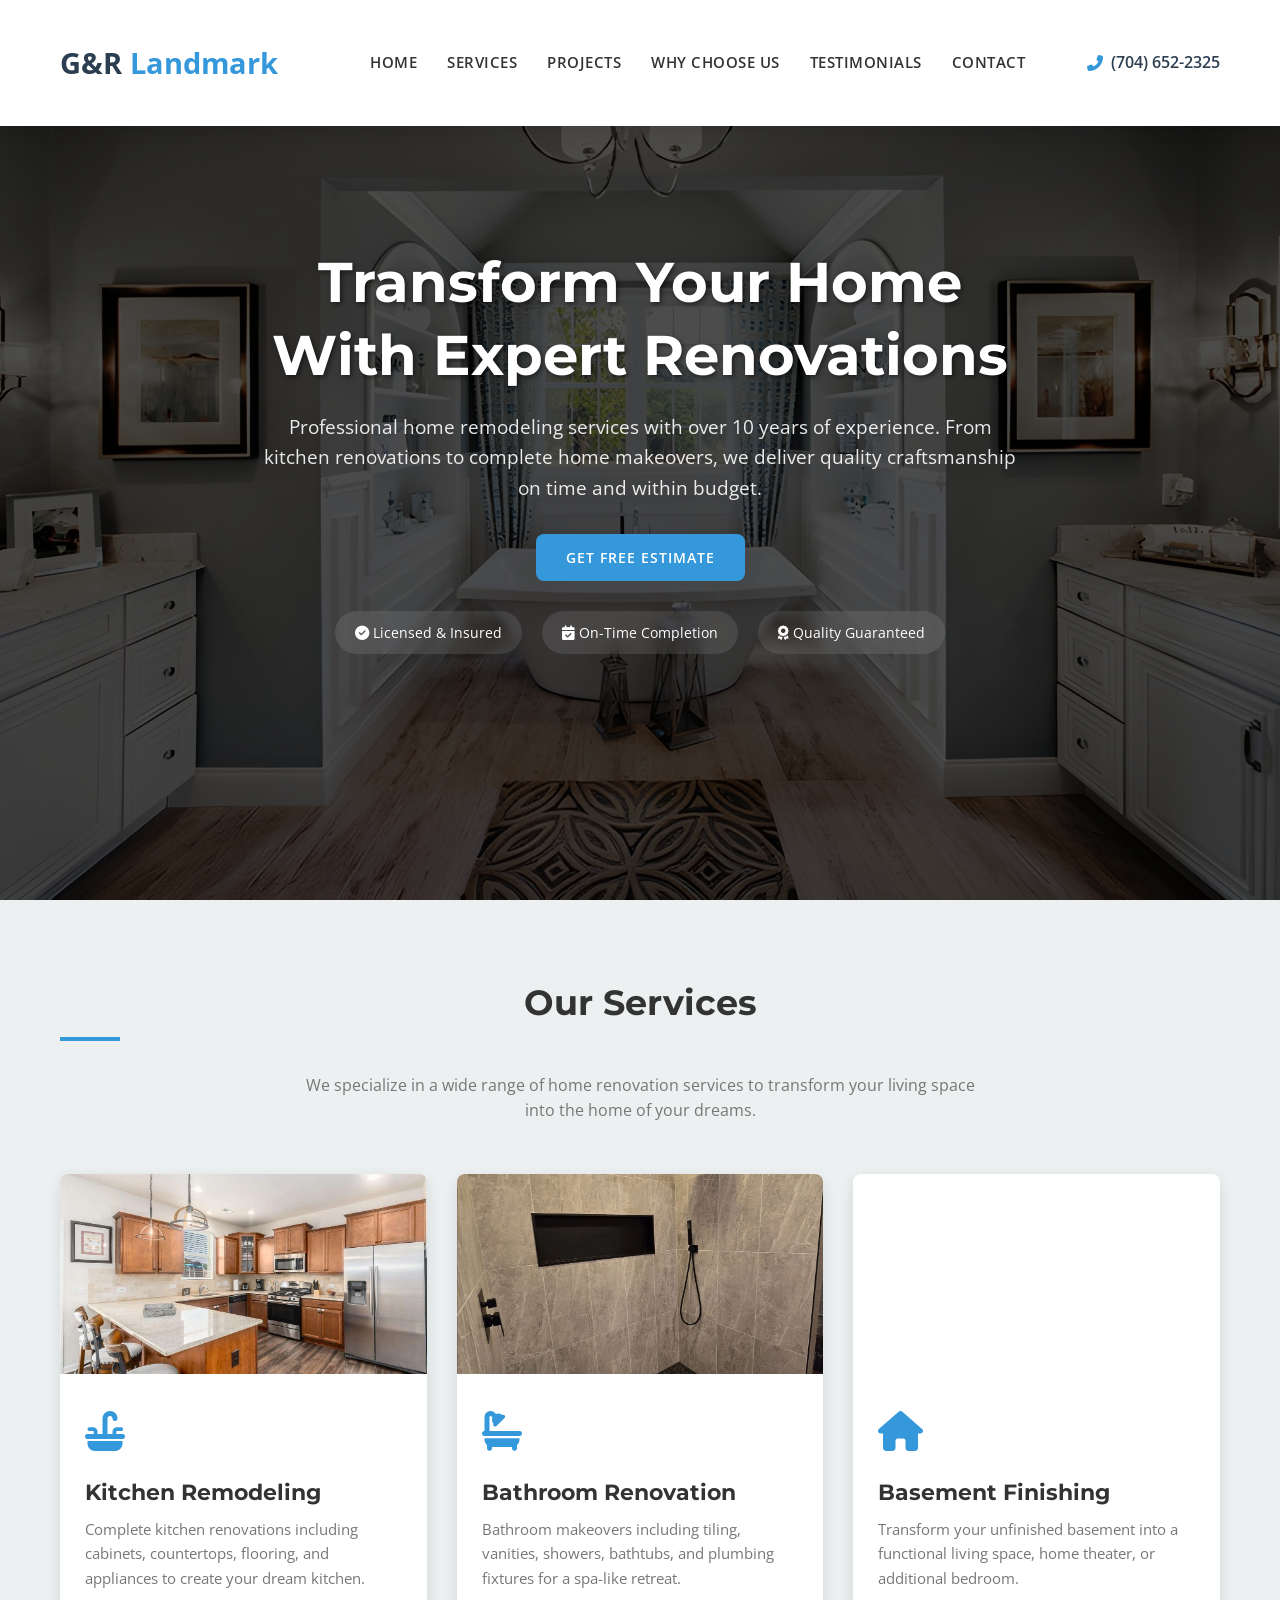
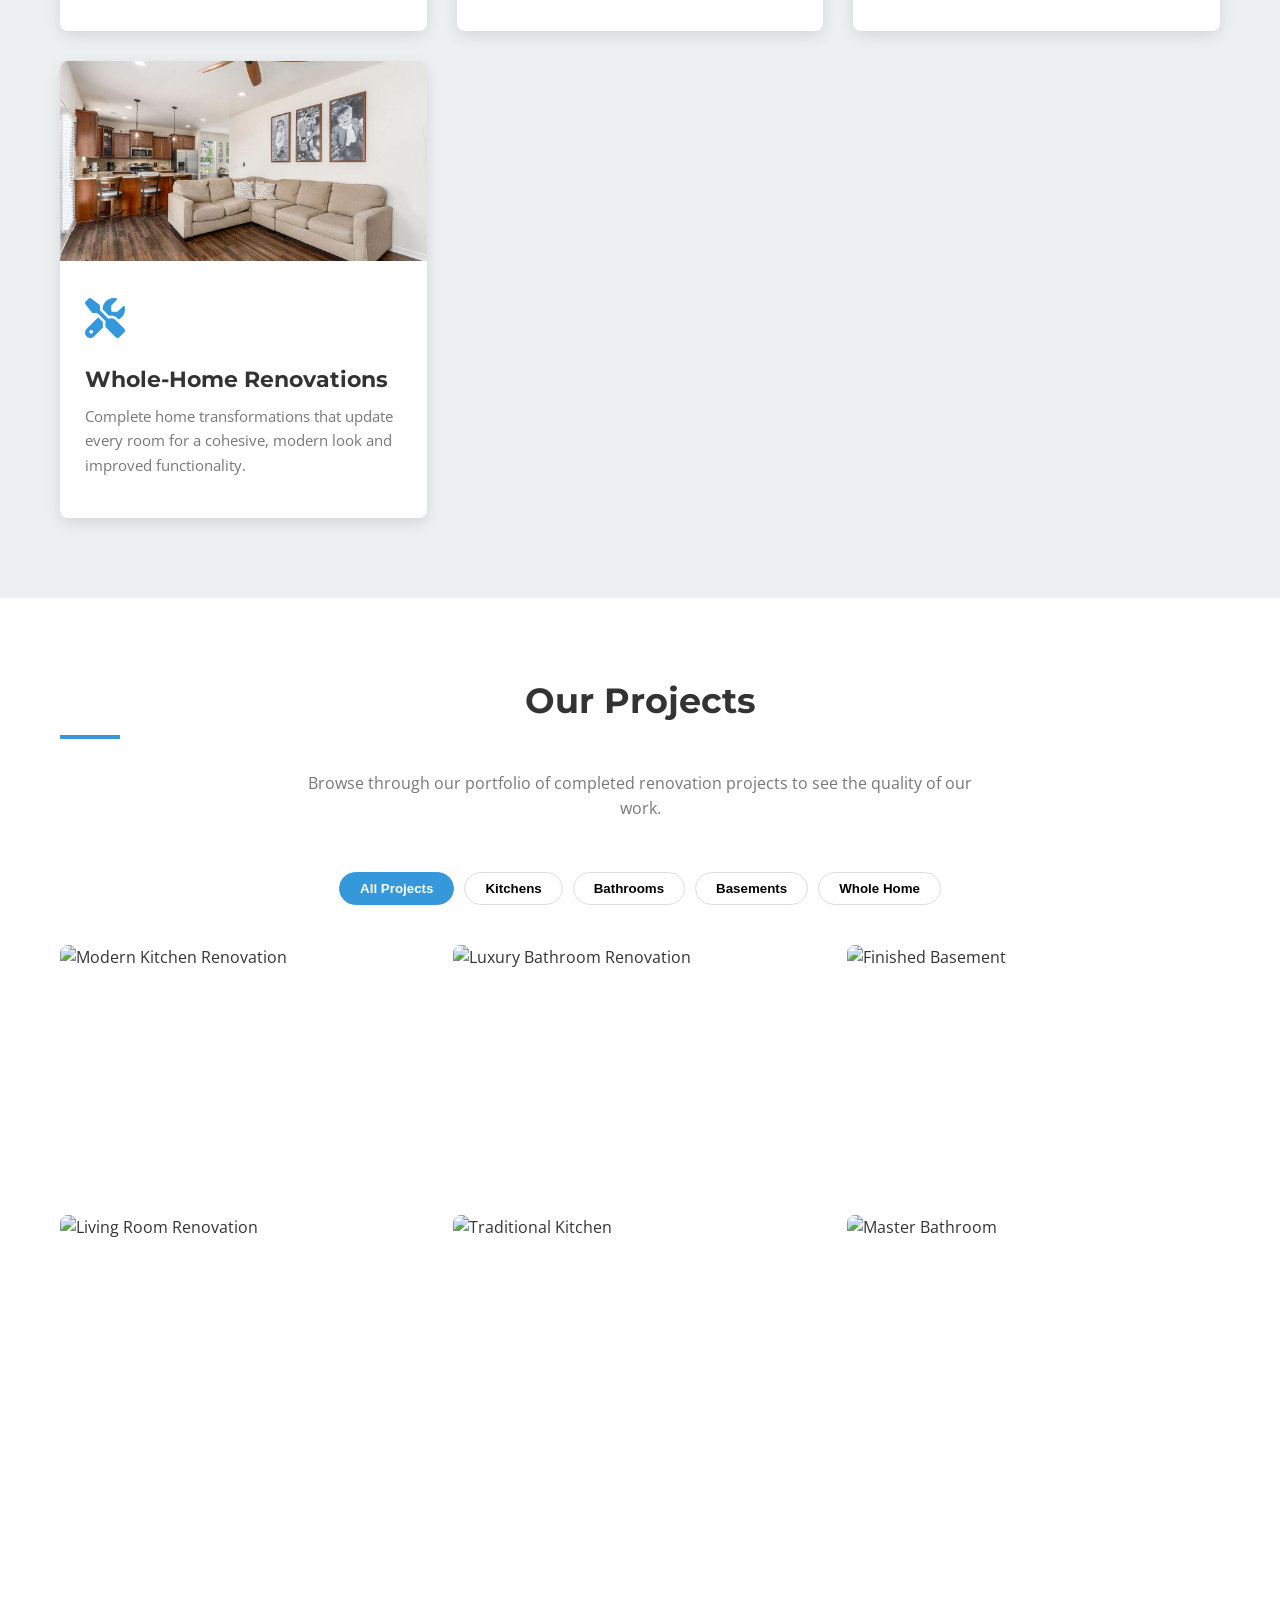
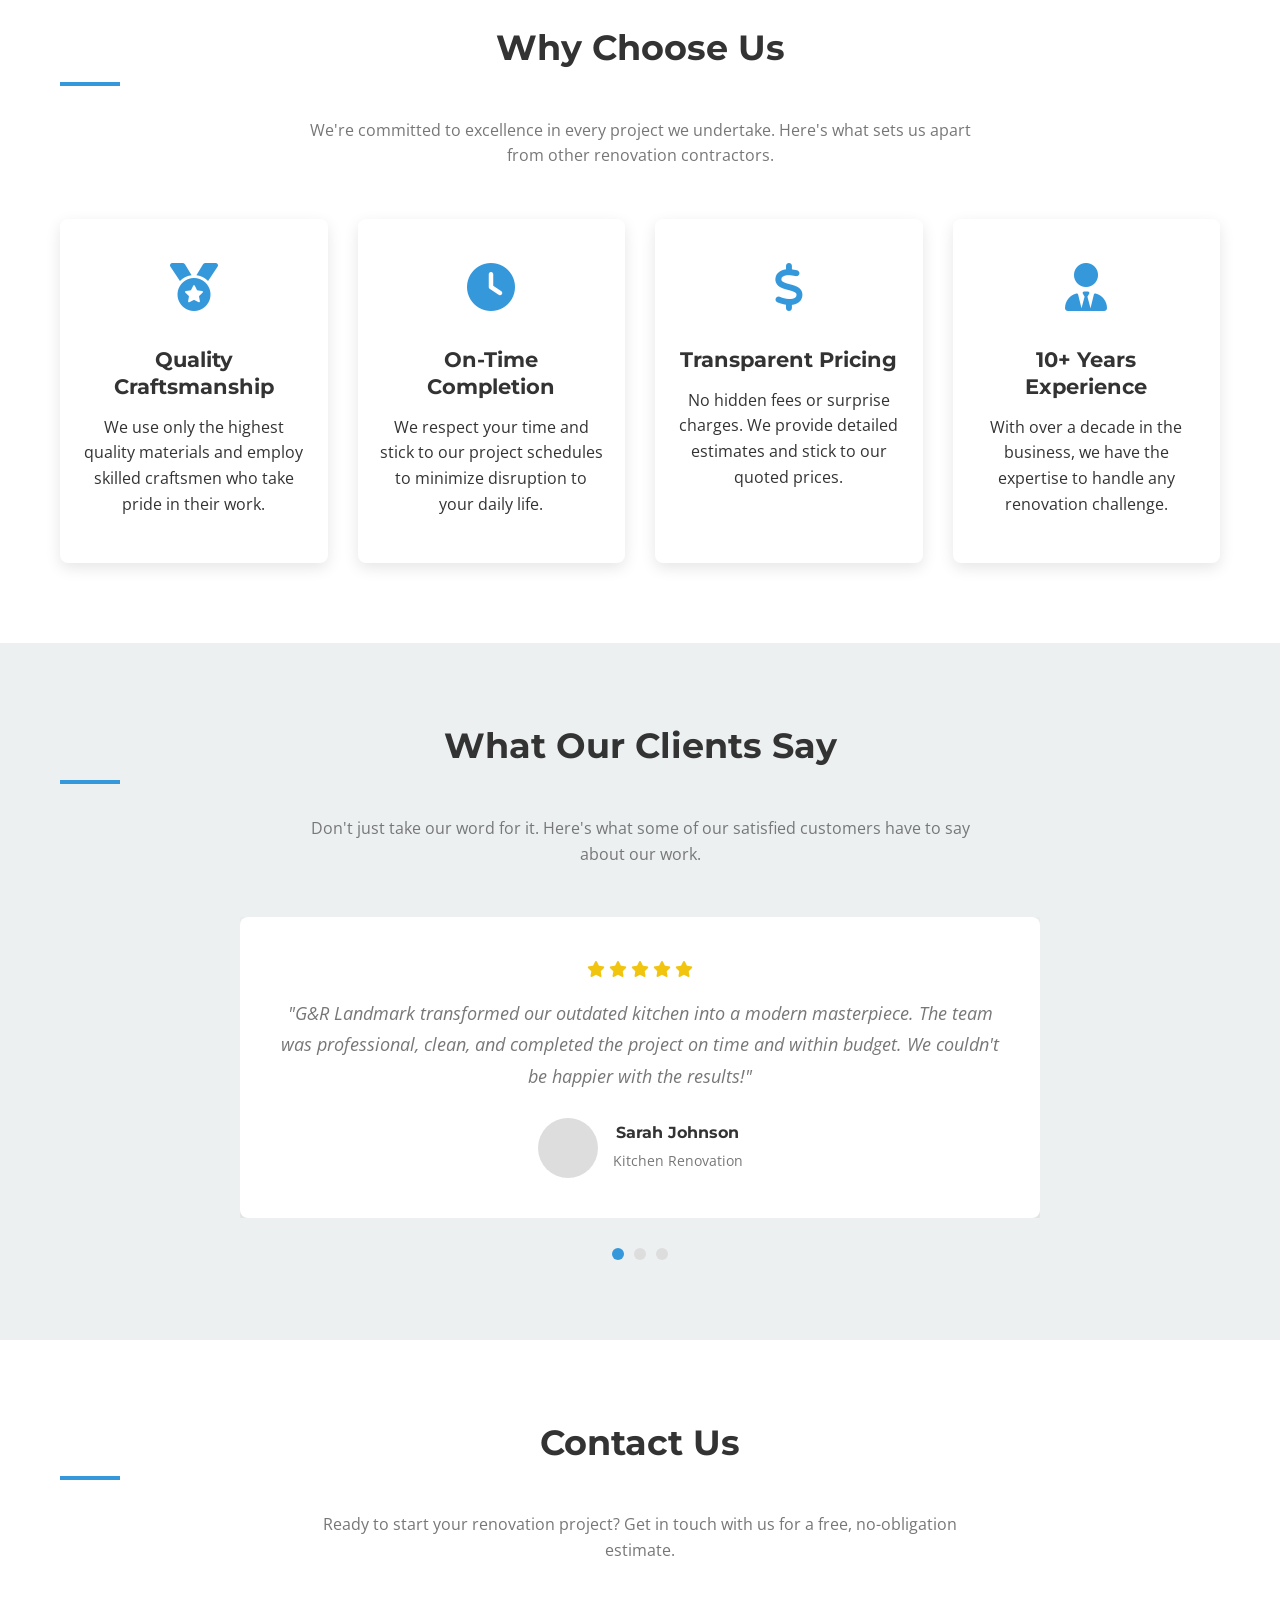
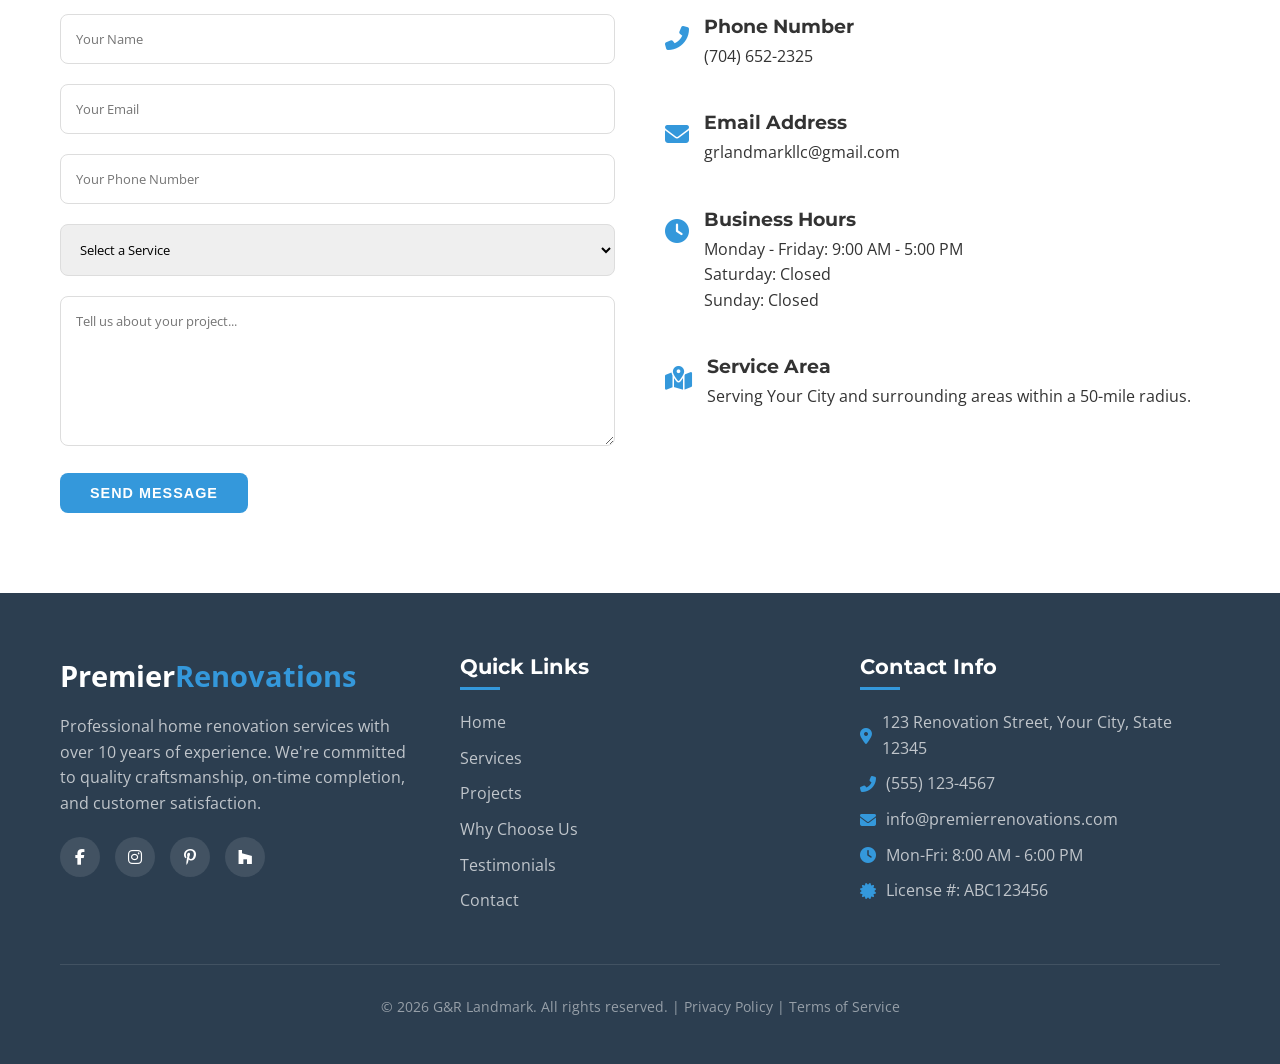
==== index.html @ 4ebe66f7 "Add files via upload" ====
<!DOCTYPE html>
<html lang="en">
<head>
    <meta charset="UTF-8">
    <meta name="viewport" content="width=device-width, initial-scale=1.0">
    <title>G&R Landmark | Professional Home Remodeling Services</title>
    <meta name="description" content="Professional home renovation services including kitchen remodeling, bathroom renovations, basement finishing, and whole-home renovations. Licensed, insured, and serving the local area for over 10 years.">
    <meta name="keywords" content="renovation, remodeling, home improvement, kitchen remodel, bathroom renovation, basement finishing, contractors">
    <meta name="author" content="G&R Landmark">
    
    <!-- Open Graph / Social Media Meta Tags -->
    <meta property="og:title" content="G&R Landmark | Professional Home Remodeling">
    <meta property="og:description" content="Transform your home with our expert renovation services. Quality craftsmanship guaranteed.">
    <meta property="og:type" content="website">
    <meta property="og:url" content="https://gr-landmark.com/">
    
    <!-- Structured Data for Local Business -->
    <script type="application/ld+json">
    {
        "@context": "https://schema.org",
        "@type": "HomeAndConstructionBusiness",
        "name": "G&R Landmark",
        "image": "https://premierrenovations.com/images/logo.png",
        "description": "Professional home renovation and remodeling services",
        "address": {
            "@type": "PostalAddress",
            "streetAddress": "123 Renovation Street",
            "addressLocality": "Your City",
            "addressRegion": "Your State",
            "postalCode": "12345",
            "addressCountry": "US"
        },
        "telephone": "(704) 652-2325",
        "openingHours": "Mo-Fr 08:00-18:00",
        "priceRange": "$$",
        "areaServed": "Your City and surrounding areas",
        "sameAs": [
            "https://www.facebook.com/premierrenovations",
            "https://www.instagram.com/premierrenovations"
        ]
    }
    </script>
    
    <!-- Favicon -->
    <link rel="icon" type="image/x-icon" href="favicon.ico">
    
    <!-- Font Awesome Icons -->
    <link rel="stylesheet" href="https://cdnjs.cloudflare.com/ajax/libs/font-awesome/6.4.0/css/all.min.css">
    
    <!-- Google Fonts -->
    <link href="https://fonts.googleapis.com/css2?family=Montserrat:wght@400;500;600;700&family=Open+Sans:wght@300;400;600&display=swap" rel="stylesheet">
    
    <!-- CSS File -->
    <link rel="stylesheet" href="style.css">
</head>
<body>
    <!-- Header -->
    <header id="header">
        <div class="container header-container">
            <div class="logo">G&R<span> Landmark</span></div>
            
            <div class="mobile-toggle" id="mobileToggle">
                <i class="fas fa-bars"></i>
            </div>
            
            <nav>
                <ul class="nav-menu" id="navMenu">
                    <li><a href="#home">Home</a></li>
                    <li><a href="#services">Services</a></li>
                    <li><a href="#gallery">Projects</a></li>
                    <li><a href="#why-us">Why Choose Us</a></li>
                    <li><a href="#testimonials">Testimonials</a></li>
                    <li><a href="#contact">Contact</a></li>
                </ul>
            </nav>
            
            <div class="phone-header">
                <i class="fas fa-phone-alt"></i>
                <span>(704) 652-2325</span>
            </div>
        </div>
    </header>

    <!-- Hero Section -->
    <section class="hero" id="home">
        <div class="container hero-content">
            <h1>Transform Your Home With Expert Renovations</h1>
            <p>Professional home remodeling services with over 10 years of experience. From kitchen renovations to complete home makeovers, we deliver quality craftsmanship on time and within budget.</p>
            <a href="#contact" class="btn">Get Free Estimate</a>
            
            <div class="hero-badges">
                <div class="badge">
                    <i class="fas fa-check-circle"></i> Licensed & Insured
                </div>
                <div class="badge">
                    <i class="fas fa-calendar-check"></i> On-Time Completion
                </div>
                <div class="badge">
                    <i class="fas fa-award"></i> Quality Guaranteed
                </div>
            </div>
        </div>
    </section>

    <!-- Services Section -->
    <section class="section services" id="services">
        <div class="container">
            <div class="section-header">
                <h2>Our Services</h2>
                <p>We specialize in a wide range of home renovation services to transform your living space into the home of your dreams.</p>
            </div>
            
            <div class="services-grid">
                <!-- Service 1 -->
                <div class="service-card">
                    <div class="service-img" style="background-image: url('images/kitchen.jpg');"></div>
                    <div class="service-content">
                        <div class="service-icon">
                            <i class="fas fa-sink"></i>
                        </div>
                        <h3>Kitchen Remodeling</h3>
                        <p>Complete kitchen renovations including cabinets, countertops, flooring, and appliances to create your dream kitchen.</p>
                    </div>
                </div>
                
                <!-- Service 2 -->
                <div class="service-card">
                    <div class="service-img" style="background-image: url('images/bathroom.jpg');"></div>
                    <div class="service-content">
                        <div class="service-icon">
                            <i class="fas fa-bath"></i>
                        </div>
                        <h3>Bathroom Renovation</h3>
                        <p>Bathroom makeovers including tiling, vanities, showers, bathtubs, and plumbing fixtures for a spa-like retreat.</p>
                    </div>
                </div>
                
                <!-- Service 3 -->
                <div class="service-card">
                    <div class="service-img" style="background-image: url('https://images.unsplash.com/photo-1519710164239-da123dc03ef4?ixlib=rb-4.0.3&ixid=M3wxMjA3fDB8MHxwaG90by1wYWdlfHx8fGVufDB8fHx8fA%3D%3D&auto=format&fit=crop&w=1470&q=80');"></div>
                    <div class="service-content">
                        <div class="service-icon">
                            <i class="fas fa-home"></i>
                        </div>
                        <h3>Basement Finishing</h3>
                        <p>Transform your unfinished basement into a functional living space, home theater, or additional bedroom.</p>
                    </div>
                </div>
                
                <!-- Service 4 -->
                <div class="service-card">
                    <div class="service-img" style="background-image: url('images/WholeHome.jpg');"></div>
                    <div class="service-content">
                        <div class="service-icon">
                            <i class="fas fa-tools"></i>
                        </div>
                        <h3>Whole-Home Renovations</h3>
                        <p>Complete home transformations that update every room for a cohesive, modern look and improved functionality.</p>
                    </div>
                </div>
            </div>
        </div>
    </section>

    <!-- Gallery Section -->
    <section class="section" id="gallery">
        <div class="container">
            <div class="section-header">
                <h2>Our Projects</h2>
                <p>Browse through our portfolio of completed renovation projects to see the quality of our work.</p>
            </div>
            
            <div class="gallery-filter">
                <button class="filter-btn active" data-filter="all">All Projects</button>
                <button class="filter-btn" data-filter="kitchen">Kitchens</button>
                <button class="filter-btn" data-filter="bathroom">Bathrooms</button>
                <button class="filter-btn" data-filter="basement">Basements</button>
                <button class="filter-btn" data-filter="whole-home">Whole Home</button>
            </div>
            
            <div class="gallery-grid">
                <!-- Project 1 -->
                <div class="gallery-item" data-category="kitchen">
                    <img src="https://images.unsplash.com/photo-1556909114-f6e7ad7d3136?ixlib=rb-4.0.3&ixid=M3wxMjA3fDB8MHxwaG90by1wYWdlfHx8fGVufDB8fHx8fA%3D%3D&auto=format&fit=crop&w=1470&q=80" alt="Modern Kitchen Renovation">
                    <div class="gallery-overlay">
                        <h3>Modern Kitchen</h3>
                        <p>Complete remodel with quartz countertops</p>
                    </div>
                </div>
                
                <!-- Project 2 -->
                <div class="gallery-item" data-category="bathroom">
                    <img src="https://images.unsplash.com/photo-1600566752355-35792bedcfea?ixlib=rb-4.0.3&ixid=M3wxMjA3fDB8MHxwaG90by1wYWdlfHx8fGVufDB8fHx8fA%3D%3D&auto=format&fit=crop&w=1470&q=80" alt="Luxury Bathroom Renovation">
                    <div class="gallery-overlay">
                        <h3>Luxury Bathroom</h3>
                        <p>Walk-in shower with custom tile work</p>
                    </div>
                </div>
                
                <!-- Project 3 -->
                <div class="gallery-item" data-category="basement">
                    <img src="https://images.unsplash.com/photo-1566417713940-fe7c737a9ef2?ixlib=rb-4.0.3&ixid=M3wxMjA3fDB8MHxwaG90by1wYWdlfHx8fGVufDB8fHx8fA%3D%3D&auto=format&fit=crop&w=1470&q=80" alt="Finished Basement">
                    <div class="gallery-overlay">
                        <h3>Entertainment Basement</h3>
                        <p>Home theater and bar area</p>
                    </div>
                </div>
                
                <!-- Project 4 -->
                <div class="gallery-item" data-category="whole-home">
                    <img src="https://images.unsplash.com/photo-1613977257363-707ba9348227?ixlib=rb-4.0.3&ixid=M3wxMjA3fDB8MHxwaG90by1wYWdlfHx8fGVufDB8fHx8fA%3D%3D&auto=format&fit=crop&w=1470&q=80" alt="Living Room Renovation">
                    <div class="gallery-overlay">
                        <h3>Open Concept Living</h3>
                        <p>Wall removal and new flooring</p>
                    </div>
                </div>
                
                <!-- Project 5 -->
                <div class="gallery-item" data-category="kitchen">
                    <img src="https://images.unsplash.com/photo-1556909114-f6e7ad7d3136?ixlib=rb-4.0.3&ixid=M3wxMjA3fDB8MHxwaG90by1wYWdlfHx8fGVufDB8fHx8fA%3D%3D&auto=format&fit=crop&w=1470&q=80" alt="Traditional Kitchen">
                    <div class="gallery-overlay">
                        <h3>Traditional Kitchen</h3>
                        <p>Custom cabinetry and hardwood floors</p>
                    </div>
                </div>
                
                <!-- Project 6 -->
                <div class="gallery-item" data-category="bathroom">
                    <img src="https://images.unsplash.com/photo-1600607687939-ce8a6c25118c?ixlib=rb-4.0.3&ixid=M3wxMjA3fDB8MHxwaG90by1wYWdlfHx8fGVufDB8fHx8fA%3D%3D&auto=format&fit=crop&w=1453&q=80" alt="Master Bathroom">
                    <div class="gallery-overlay">
                        <h3>Master Bath Suite</h3>
                        <p>Double vanity and freestanding tub</p>
                    </div>
                </div>
            </div>
        </div>
    </section>

    <!-- Why Choose Us Section -->
    <section class="section" id="why-us">
        <div class="container">
            <div class="section-header">
                <h2>Why Choose Us</h2>
                <p>We're committed to excellence in every project we undertake. Here's what sets us apart from other renovation contractors.</p>
            </div>
            
            <div class="features-grid">
                <div class="feature-item">
                    <div class="feature-icon">
                        <i class="fas fa-medal"></i>
                    </div>
                    <h3>Quality Craftsmanship</h3>
                    <p>We use only the highest quality materials and employ skilled craftsmen who take pride in their work.</p>
                </div>
                
                <div class="feature-item">
                    <div class="feature-icon">
                        <i class="fas fa-clock"></i>
                    </div>
                    <h3>On-Time Completion</h3>
                    <p>We respect your time and stick to our project schedules to minimize disruption to your daily life.</p>
                </div>
                
                <div class="feature-item">
                    <div class="feature-icon">
                        <i class="fas fa-dollar-sign"></i>
                    </div>
                    <h3>Transparent Pricing</h3>
                    <p>No hidden fees or surprise charges. We provide detailed estimates and stick to our quoted prices.</p>
                </div>
                
                <div class="feature-item">
                    <div class="feature-icon">
                        <i class="fas fa-user-tie"></i>
                    </div>
                    <h3>10+ Years Experience</h3>
                    <p>With over a decade in the business, we have the expertise to handle any renovation challenge.</p>
                </div>
            </div>
        </div>
    </section>

    <!-- Testimonials Section -->
    <section class="section testimonials" id="testimonials">
        <div class="container">
            <div class="section-header">
                <h2>What Our Clients Say</h2>
                <p>Don't just take our word for it. Here's what some of our satisfied customers have to say about our work.</p>
            </div>
            
            <div class="testimonial-slider">
                <!-- Testimonial 1 -->
                <div class="testimonial-slide active">
                    <div class="stars">
                        <i class="fas fa-star"></i>
                        <i class="fas fa-star"></i>
                        <i class="fas fa-star"></i>
                        <i class="fas fa-star"></i>
                        <i class="fas fa-star"></i>
                    </div>
                    <p class="testimonial-text">"G&R Landmark transformed our outdated kitchen into a modern masterpiece. The team was professional, clean, and completed the project on time and within budget. We couldn't be happier with the results!"</p>
                    <div class="testimonial-author">
                        <div class="author-img"></div>
                        <div class="author-info">
                            <h4>Sarah Johnson</h4>
                            <p>Kitchen Renovation</p>
                        </div>
                    </div>
                </div>
                
                <!-- Testimonial 2 -->
                <div class="testimonial-slide">
                    <div class="stars">
                        <i class="fas fa-star"></i>
                        <i class="fas fa-star"></i>
                        <i class="fas fa-star"></i>
                        <i class="fas fa-star"></i>
                        <i class="fas fa-star"></i>
                    </div>
                    <p class="testimonial-text">"Our bathroom renovation was a complete success. The attention to detail was exceptional, and the finished product exceeded our expectations. We highly recommend G&R Landmark to anyone considering a home remodel."</p>
                    <div class="testimonial-author">
                        <div class="author-img"></div>
                        <div class="author-info">
                            <h4>Michael Thompson</h4>
                            <p>Bathroom Renovation</p>
                        </div>
                    </div>
                </div>
                
                <!-- Testimonial 3 -->
                <div class="testimonial-slide">
                    <div class="stars">
                        <i class="fas fa-star"></i>
                        <i class="fas fa-star"></i>
                        <i class="fas fa-star"></i>
                        <i class="fas fa-star"></i>
                        <i class="fas fa-star"></i>
                    </div>
                    <p class="testimonial-text">"We turned our dark, unfinished basement into a beautiful family room and home office. The team at G&R Landmark was fantastic from start to finish. Professional, reliable, and great quality work."</p>
                    <div class="testimonial-author">
                        <div class="author-img"></div>
                        <div class="author-info">
                            <h4>Lisa and Robert Chen</h4>
                            <p>Basement Finishing</p>
                        </div>
                    </div>
                </div>
            </div>
            
            <div class="slider-nav">
                <div class="slider-dot active" data-slide="0"></div>
                <div class="slider-dot" data-slide="1"></div>
                <div class="slider-dot" data-slide="2"></div>
            </div>
        </div>
    </section>

    <!-- Contact Section -->
    <section class="section" id="contact">
        <div class="container">
            <div class="section-header">
                <h2>Contact Us</h2>
                <p>Ready to start your renovation project? Get in touch with us for a free, no-obligation estimate.</p>
            </div>
            
            <div class="contact-container">
                <div class="contact-form">
                    <form id="contactForm">
                        <input type="text" id="name" placeholder="Your Name" required>
                        <input type="email" id="email" placeholder="Your Email" required>
                        <input type="tel" id="phone" placeholder="Your Phone Number" required>
                        
                        <select id="service" required>
                            <option value="" disabled selected>Select a Service</option>
                            <option value="kitchen">Kitchen Remodeling</option>
                            <option value="bathroom">Bathroom Renovation</option>
                            <option value="basement">Basement Finishing</option>
                            <option value="whole-home">Whole-Home Renovation</option>
                            <option value="other">Other</option>
                        </select>
                        
                        <textarea id="message" placeholder="Tell us about your project..." required></textarea>
                        
                        <button type="submit" class="btn">Send Message</button>
                    </form>
                </div>
                
                <div class="contact-info">
                
                    
                    <div class="contact-item">
                        <div class="contact-icon">
                            <i class="fas fa-phone-alt"></i>
                        </div>
                        <div class="contact-details">
                            <h3>Phone Number</h3>
                            <p>(704) 652-2325</p>
                        </div>
                    </div>
                    
                    <div class="contact-item">
                        <div class="contact-icon">
                            <i class="fas fa-envelope"></i>
                        </div>
                        <div class="contact-details">
                            <h3>Email Address</h3>
                            <p>grlandmarkllc@gmail.com</p>
                        </div>
                    </div>
                    
                    <div class="contact-item">
                        <div class="contact-icon">
                            <i class="fas fa-clock"></i>
                        </div>
                        <div class="contact-details">
                            <h3>Business Hours</h3>
                            <p>Monday - Friday: 9:00 AM - 5:00 PM<br>Saturday: Closed<br>Sunday: Closed</p>
                        </div>
                    </div>
                    
                    <div class="contact-item">
                        <div class="contact-icon">
                            <i class="fas fa-map-marked-alt"></i>
                        </div>
                        <div class="contact-details">
                            <h3>Service Area</h3>
                            <p>Serving Your City and surrounding areas within a 50-mile radius.</p>
                        </div>
                    </div>
                </div>
            </div>
        </div>
    </section>

    <!-- Footer -->
    <footer>
        <div class="container">
            <div class="footer-container">
                <div class="footer-about">
                    <div class="footer-logo">Premier<span>Renovations</span></div>
                    <p>Professional home renovation services with over 10 years of experience. We're committed to quality craftsmanship, on-time completion, and customer satisfaction.</p>
                    <div class="social-links">
                        <a href="#"><i class="fab fa-facebook-f"></i></a>
                        <a href="#"><i class="fab fa-instagram"></i></a>
                        <a href="#"><i class="fab fa-pinterest-p"></i></a>
                        <a href="#"><i class="fab fa-houzz"></i></a>
                    </div>
                </div>
                
                <div class="footer-links">
                    <h3>Quick Links</h3>
                    <ul>
                        <li><a href="#home">Home</a></li>
                        <li><a href="#services">Services</a></li>
                        <li><a href="#gallery">Projects</a></li>
                        <li><a href="#why-us">Why Choose Us</a></li>
                        <li><a href="#testimonials">Testimonials</a></li>
                        <li><a href="#contact">Contact</a></li>
                    </ul>
                </div>
                
                <div class="footer-contact">
                    <h3>Contact Info</h3>
                    <p><i class="fas fa-map-marker-alt"></i> 123 Renovation Street, Your City, State 12345</p>
                    <p><i class="fas fa-phone-alt"></i> (555) 123-4567</p>
                    <p><i class="fas fa-envelope"></i> info@premierrenovations.com</p>
                    <p><i class="fas fa-clock"></i> Mon-Fri: 8:00 AM - 6:00 PM</p>
                    <p><i class="fas fa-certificate"></i> License #: ABC123456</p>
                </div>
            </div>
            
            <div class="footer-bottom">
                <p>&copy; <span id="currentYear"></span> G&R Landmark. All rights reserved. | <a href="#">Privacy Policy</a> | <a href="#">Terms of Service</a></p>
            </div>
        </div>
    </footer>

    <!-- Lightbox -->
    <div class="lightbox" id="lightbox">
        <button class="lightbox-close" id="lightboxClose">&times;</button>
        <div class="lightbox-content">
            <img class="lightbox-img" id="lightboxImg" src="" alt="">
            <div class="lightbox-nav">
                <button id="prevBtn"><i class="fas fa-chevron-left"></i></button>
                <button id="nextBtn"><i class="fas fa-chevron-right"></i></button>
            </div>
        </div>
    </div>

    <!-- JavaScript File -->
    <script src="script.js"></script>
</body>
</html>
---- style.css ----
/* Reset and Base Styles */
* {
    margin: 0;
    padding: 0;
    box-sizing: border-box;
}

:root {
    --primary-color: #2c3e50;
    --secondary-color: #3498db;
    --accent-color: #e74c3c;
    --light-color: #ecf0f1;
    --dark-color: #2c3e50;
    --text-color: #333;
    --text-light: #777;
    --shadow: 0 5px 15px rgba(0, 0, 0, 0.1);
    --transition: all 0.3s ease;
    --border-radius: 8px;
}

html {
    scroll-behavior: smooth;
}

body {
    font-family: 'Open Sans', sans-serif;
    line-height: 1.6;
    color: var(--text-color);
    overflow-x: hidden;
}

h1, h2, h3, h4, h5, h6 {
    font-family: 'Montserrat', sans-serif;
    font-weight: 700;
    line-height: 1.3;
    margin-bottom: 1rem;
}

h1 {
    font-size: 2.8rem;
}

h2 {
    font-size: 2.2rem;
    position: relative;
    padding-bottom: 15px;
    margin-bottom: 2rem;
}

h2:after {
    content: '';
    position: absolute;
    bottom: 0;
    left: 0;
    width: 60px;
    height: 4px;
    background: var(--secondary-color);
}

.text-center h2:after {
    left: 50%;
    transform: translateX(-50%);
}

p {
    margin-bottom: 1rem;
}

a {
    text-decoration: none;
    color: inherit;
    transition: var(--transition);
}

ul {
    list-style: none;
}

.container {
    width: 100%;
    max-width: 1200px;
    margin: 0 auto;
    padding: 0 20px;
}

.btn {
    display: inline-block;
    padding: 12px 30px;
    background: var(--secondary-color);
    color: white;
    border-radius: var(--border-radius);
    font-weight: 600;
    text-transform: uppercase;
    letter-spacing: 1px;
    border: none;
    cursor: pointer;
    transition: var(--transition);
    font-size: 0.9rem;
}

.btn:hover {
    background: var(--primary-color);
    transform: translateY(-3px);
    box-shadow: var(--shadow);
}

.btn-secondary {
    background: var(--accent-color);
}

.btn-secondary:hover {
    background: #c0392b;
}

.section {
    padding: 80px 0;
}

.section-header {
    text-align: center;
    margin-bottom: 50px;
}

.section-header p {
    max-width: 700px;
    margin: 0 auto;
    color: var(--text-light);
}

/* Header Styles */
header {
    position: fixed;
    top: 0;
    left: 0;
    width: 100%;
    z-index: 1000;
    background: white;
    box-shadow: var(--shadow);
    transition: var(--transition);
}

.header-container {
    display: flex;
    justify-content: space-between;
    align-items: center;
    padding: 20px;
}

.logo {
    font-size: 1.8rem;
    font-weight: 700;
    color: var(--primary-color);
}

.logo span {
    color: var(--secondary-color);
}

.nav-menu {
    display: flex;
}

.nav-menu li {
    margin-left: 30px;
}

.nav-menu a {
    font-weight: 600;
    font-size: 0.95rem;
    text-transform: uppercase;
    letter-spacing: 0.5px;
}

.nav-menu a:hover {
    color: var(--secondary-color);
}

.phone-header {
    display: flex;
    align-items: center;
    font-weight: 600;
    color: var(--primary-color);
}

.phone-header i {
    margin-right: 8px;
    color: var(--secondary-color);
}

.mobile-toggle {
    display: none;
    font-size: 1.5rem;
    cursor: pointer;
    color: var(--primary-color);
}

/* Hero Section */
.hero {
    height: 100vh;
    min-height: 700px;
    background: linear-gradient(rgba(0, 0, 0, 0.7), rgba(0, 0, 0, 0.7)), url('images/background.jpg');
    background-size: cover;
    background-position: center;
    background-attachment: fixed;
    display: flex;
    align-items: center;
    color: white;
    text-align: center;
    position: relative;
}

.hero-content {
    max-width: 800px;
    margin: 0 auto;
}

.hero h1 {
    font-size: 3.5rem;
    margin-bottom: 20px;
    text-shadow: 2px 2px 5px rgba(0, 0, 0, 0.5);
}

.hero p {
    font-size: 1.2rem;
    margin-bottom: 30px;
    color: rgba(255, 255, 255, 0.9);
}

.hero-badges {
    display: flex;
    justify-content: center;
    gap: 20px;
    margin-top: 30px;
    flex-wrap: wrap;
}

.badge {
    background: rgba(255, 255, 255, 0.1);
    padding: 10px 20px;
    border-radius: 30px;
    font-size: 0.9rem;
    backdrop-filter: blur(5px);
}

/* Services Section */
.services {
    background: var(--light-color);
}

.services-grid {
    display: grid;
    grid-template-columns: repeat(auto-fit, minmax(280px, 1fr));
    gap: 30px;
}

.service-card {
    background: white;
    border-radius: var(--border-radius);
    overflow: hidden;
    box-shadow: var(--shadow);
    transition: var(--transition);
}

.service-card:hover {
    transform: translateY(-10px);
}

.service-img {
    height: 200px;
    width: 100%;
    background-size: cover;
    background-position: center;
}

.service-content {
    padding: 25px;
}

.service-content h3 {
    font-size: 1.4rem;
    margin-bottom: 10px;
}

.service-content p {
    color: var(--text-light);
    font-size: 0.95rem;
}

.service-icon {
    font-size: 2.5rem;
    color: var(--secondary-color);
    margin-bottom: 15px;
}

/* Gallery Section */
.gallery-filter {
    display: flex;
    justify-content: center;
    flex-wrap: wrap;
    gap: 10px;
    margin-bottom: 40px;
}

.filter-btn {
    padding: 8px 20px;
    background: white;
    border: 1px solid #ddd;
    border-radius: 30px;
    cursor: pointer;
    transition: var(--transition);
    font-weight: 600;
}

.filter-btn.active, .filter-btn:hover {
    background: var(--secondary-color);
    color: white;
    border-color: var(--secondary-color);
}

.gallery-grid {
    display: grid;
    grid-template-columns: repeat(auto-fill, minmax(300px, 1fr));
    gap: 20px;
}

.gallery-item {
    position: relative;
    border-radius: var(--border-radius);
    overflow: hidden;
    height: 250px;
    cursor: pointer;
}

.gallery-item img {
    width: 100%;
    height: 100%;
    object-fit: cover;
    transition: var(--transition);
}

.gallery-item:hover img {
    transform: scale(1.05);
}

.gallery-overlay {
    position: absolute;
    top: 0;
    left: 0;
    width: 100%;
    height: 100%;
    background: rgba(44, 62, 80, 0.8);
    display: flex;
    flex-direction: column;
    justify-content: center;
    align-items: center;
    color: white;
    opacity: 0;
    transition: var(--transition);
}

.gallery-item:hover .gallery-overlay {
    opacity: 1;
}

.gallery-overlay h3 {
    font-size: 1.3rem;
    margin-bottom: 5px;
}

/* Why Choose Us */
.features-grid {
    display: grid;
    grid-template-columns: repeat(auto-fit, minmax(250px, 1fr));
    gap: 30px;
}

.feature-item {
    text-align: center;
    padding: 30px 20px;
    background: white;
    border-radius: var(--border-radius);
    box-shadow: var(--shadow);
}

.feature-icon {
    font-size: 3rem;
    color: var(--secondary-color);
    margin-bottom: 20px;
}

.feature-item h3 {
    font-size: 1.3rem;
    margin-bottom: 15px;
}

/* Testimonials */
.testimonials {
    background: var(--light-color);
}

.testimonial-slider {
    max-width: 800px;
    margin: 0 auto;
    position: relative;
    overflow: hidden;
}

.testimonial-slide {
    background: white;
    border-radius: var(--border-radius);
    padding: 40px;
    box-shadow: var(--shadow);
    text-align: center;
    display: none;
}

.testimonial-slide.active {
    display: block;
}

.testimonial-text {
    font-size: 1.1rem;
    font-style: italic;
    margin-bottom: 25px;
    color: var(--text-light);
    line-height: 1.8;
}

.testimonial-author {
    display: flex;
    align-items: center;
    justify-content: center;
}

.author-img {
    width: 60px;
    height: 60px;
    border-radius: 50%;
    overflow: hidden;
    margin-right: 15px;
    background: #ddd;
}

.author-info h4 {
    margin-bottom: 5px;
}

.author-info p {
    color: var(--text-light);
    font-size: 0.9rem;
    margin: 0;
}

.stars {
    color: #f1c40f;
    margin-bottom: 15px;
}

.slider-nav {
    display: flex;
    justify-content: center;
    margin-top: 30px;
    gap: 10px;
}

.slider-dot {
    width: 12px;
    height: 12px;
    border-radius: 50%;
    background: #ddd;
    cursor: pointer;
    transition: var(--transition);
}

.slider-dot.active {
    background: var(--secondary-color);
}

/* Contact Section */
.contact-container {
    display: grid;
    grid-template-columns: repeat(auto-fit, minmax(300px, 1fr));
    gap: 50px;
}

.contact-form input,
.contact-form textarea,
.contact-form select {
    width: 100%;
    padding: 15px;
    margin-bottom: 20px;
    border: 1px solid #ddd;
    border-radius: var(--border-radius);
    font-family: 'Open Sans', sans-serif;
}

.contact-form textarea {
    min-height: 150px;
    resize: vertical;
}

.contact-info {
    display: flex;
    flex-direction: column;
    gap: 25px;
}

.contact-item {
    display: flex;
    align-items: flex-start;
}

.contact-icon {
    font-size: 1.5rem;
    color: var(--secondary-color);
    margin-right: 15px;
    margin-top: 5px;
}

.contact-details h3 {
    margin-bottom: 5px;
    font-size: 1.2rem;
}

/* Footer */
footer {
    background: var(--primary-color);
    color: white;
    padding: 60px 0 30px;
}

.footer-container {
    display: grid;
    grid-template-columns: repeat(auto-fit, minmax(250px, 1fr));
    gap: 40px;
    margin-bottom: 40px;
}

.footer-logo {
    font-size: 1.8rem;
    font-weight: 700;
    margin-bottom: 15px;
}

.footer-logo span {
    color: var(--secondary-color);
}

.footer-about p {
    color: rgba(255, 255, 255, 0.7);
    margin-bottom: 20px;
}

.footer-links h3,
.footer-contact h3 {
    font-size: 1.3rem;
    margin-bottom: 20px;
    position: relative;
    padding-bottom: 10px;
}

.footer-links h3:after,
.footer-contact h3:after {
    content: '';
    position: absolute;
    bottom: 0;
    left: 0;
    width: 40px;
    height: 3px;
    background: var(--secondary-color);
}

.footer-links ul li {
    margin-bottom: 10px;
}

.footer-links a {
    color: rgba(255, 255, 255, 0.7);
    transition: var(--transition);
}

.footer-links a:hover {
    color: var(--secondary-color);
    padding-left: 5px;
}

.footer-contact p {
    color: rgba(255, 255, 255, 0.7);
    margin-bottom: 10px;
    display: flex;
    align-items: center;
}

.footer-contact i {
    margin-right: 10px;
    color: var(--secondary-color);
}

.social-links {
    display: flex;
    gap: 15px;
    margin-top: 20px;
}

.social-links a {
    display: inline-flex;
    align-items: center;
    justify-content: center;
    width: 40px;
    height: 40px;
    background: rgba(255, 255, 255, 0.1);
    border-radius: 50%;
    transition: var(--transition);
}

.social-links a:hover {
    background: var(--secondary-color);
    transform: translateY(-5px);
}

.footer-bottom {
    text-align: center;
    padding-top: 30px;
    border-top: 1px solid rgba(255, 255, 255, 0.1);
    color: rgba(255, 255, 255, 0.5);
    font-size: 0.9rem;
}

/* Lightbox */
.lightbox {
    position: fixed;
    top: 0;
    left: 0;
    width: 100%;
    height: 100%;
    background: rgba(0, 0, 0, 0.9);
    display: none;
    justify-content: center;
    align-items: center;
    z-index: 2000;
}

.lightbox.active {
    display: flex;
}

.lightbox-content {
    max-width: 90%;
    max-height: 90%;
    position: relative;
}

.lightbox-img {
    max-width: 100%;
    max-height: 80vh;
    border-radius: var(--border-radius);
}

.lightbox-close {
    position: absolute;
    top: -40px;
    right: 0;
    color: white;
    font-size: 2rem;
    cursor: pointer;
    background: none;
    border: none;
}

.lightbox-nav {
    position: absolute;
    top: 50%;
    width: 100%;
    display: flex;
    justify-content: space-between;
    transform: translateY(-50%);
}

.lightbox-nav button {
    background: rgba(255, 255, 255, 0.2);
    color: white;
    border: none;
    width: 50px;
    height: 50px;
    border-radius: 50%;
    font-size: 1.5rem;
    cursor: pointer;
    transition: var(--transition);
}

.lightbox-nav button:hover {
    background: var(--secondary-color);
}

/* Responsive Styles */
@media (max-width: 992px) {
    h1 {
        font-size: 2.5rem;
    }
    
    h2 {
        font-size: 2rem;
    }
    
    .hero h1 {
        font-size: 3rem;
    }
    
    .section {
        padding: 60px 0;
    }
}

@media (max-width: 768px) {
    .mobile-toggle {
        display: block;
    }
    
    .nav-menu {
        position: fixed;
        top: 70px;
        left: 0;
        width: 100%;
        background: white;
        flex-direction: column;
        align-items: center;
        padding: 20px 0;
        box-shadow: var(--shadow);
        transform: translateY(-100%);
        opacity: 0;
        transition: var(--transition);
        z-index: 999;
    }
    
    .nav-menu.active {
        transform: translateY(0);
        opacity: 1;
    }
    
    .nav-menu li {
        margin: 15px 0;
    }
    
    .phone-header {
        display: none;
    }
    
    .hero h1 {
        font-size: 2.5rem;
    }
    
    .hero p {
        font-size: 1rem;
    }
    
    h1 {
        font-size: 2.2rem;
    }
    
    h2 {
        font-size: 1.8rem;
    }
}

@media (max-width: 576px) {
    .hero h1 {
        font-size: 2rem;
    }
    
    .btn {
        padding: 10px 25px;
    }
    
    .section {
        padding: 50px 0;
    }
    
    .gallery-grid {
        grid-template-columns: 1fr;
    }
}
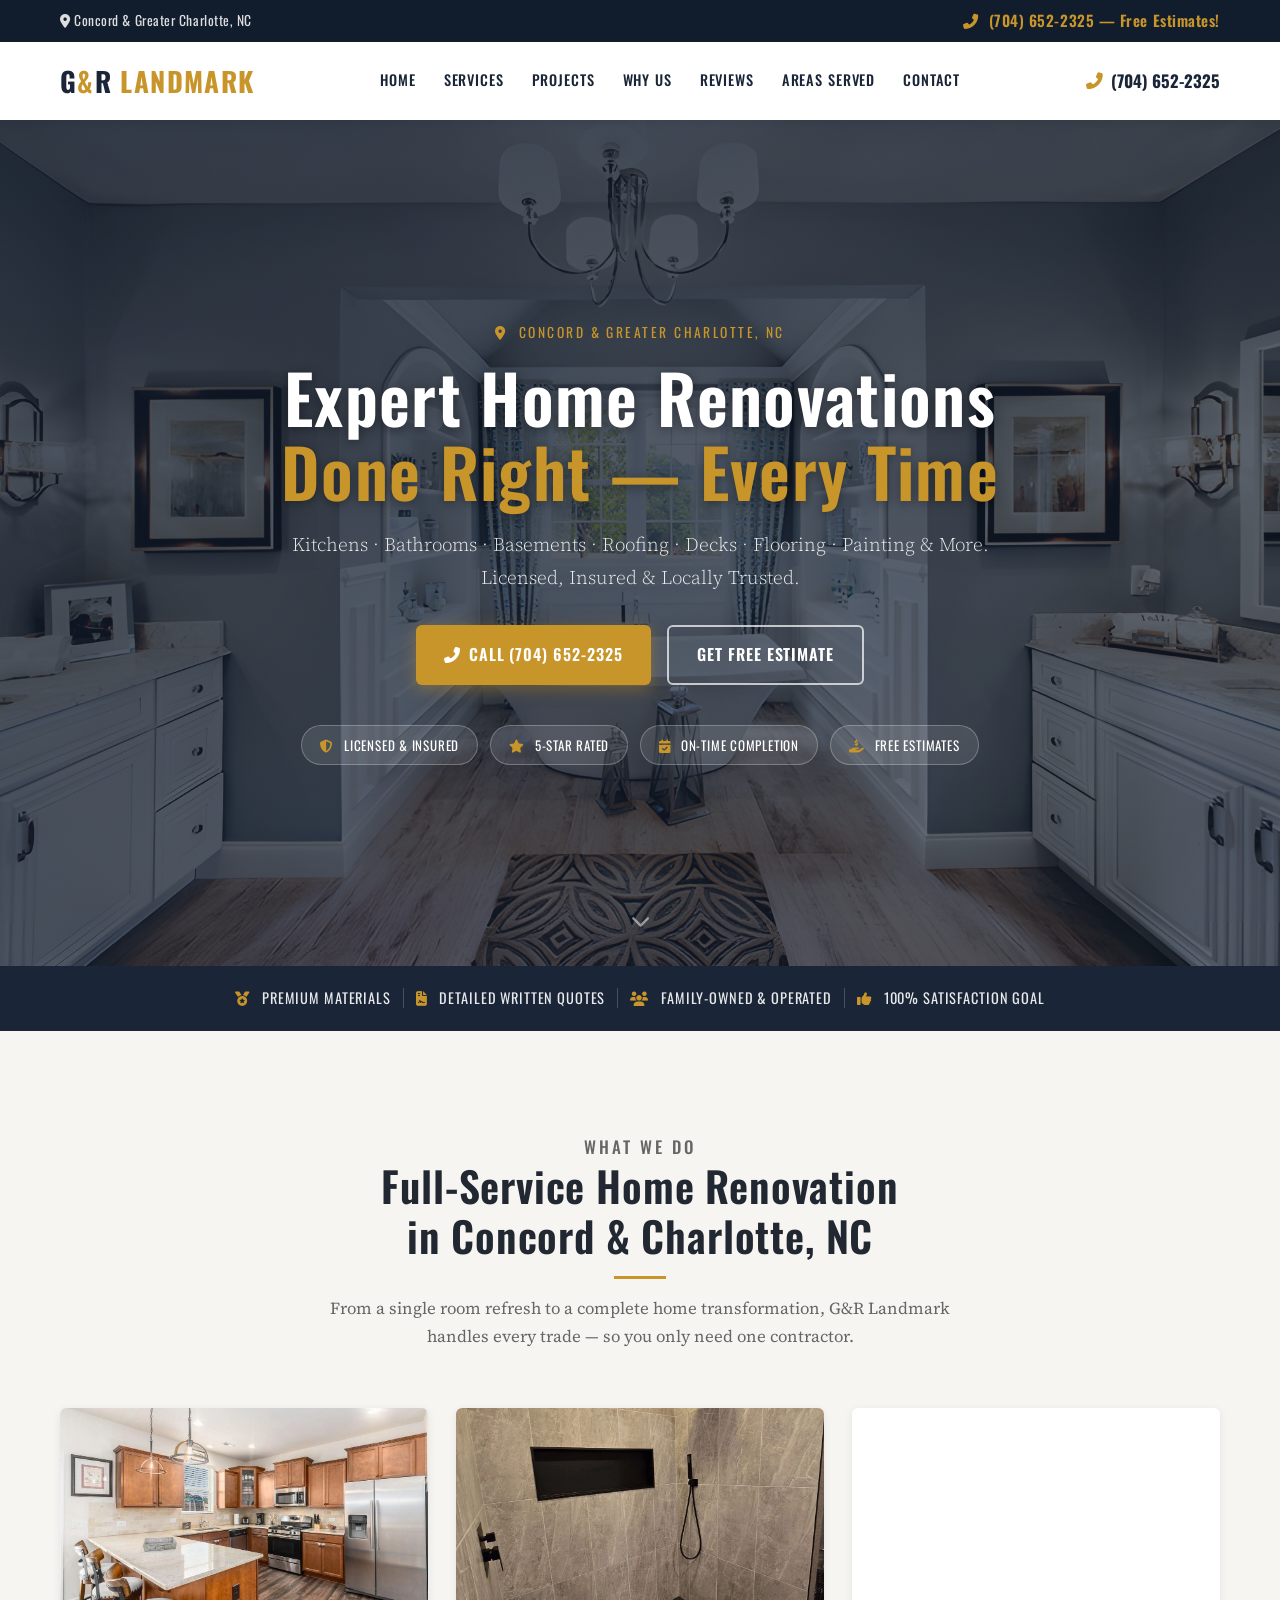
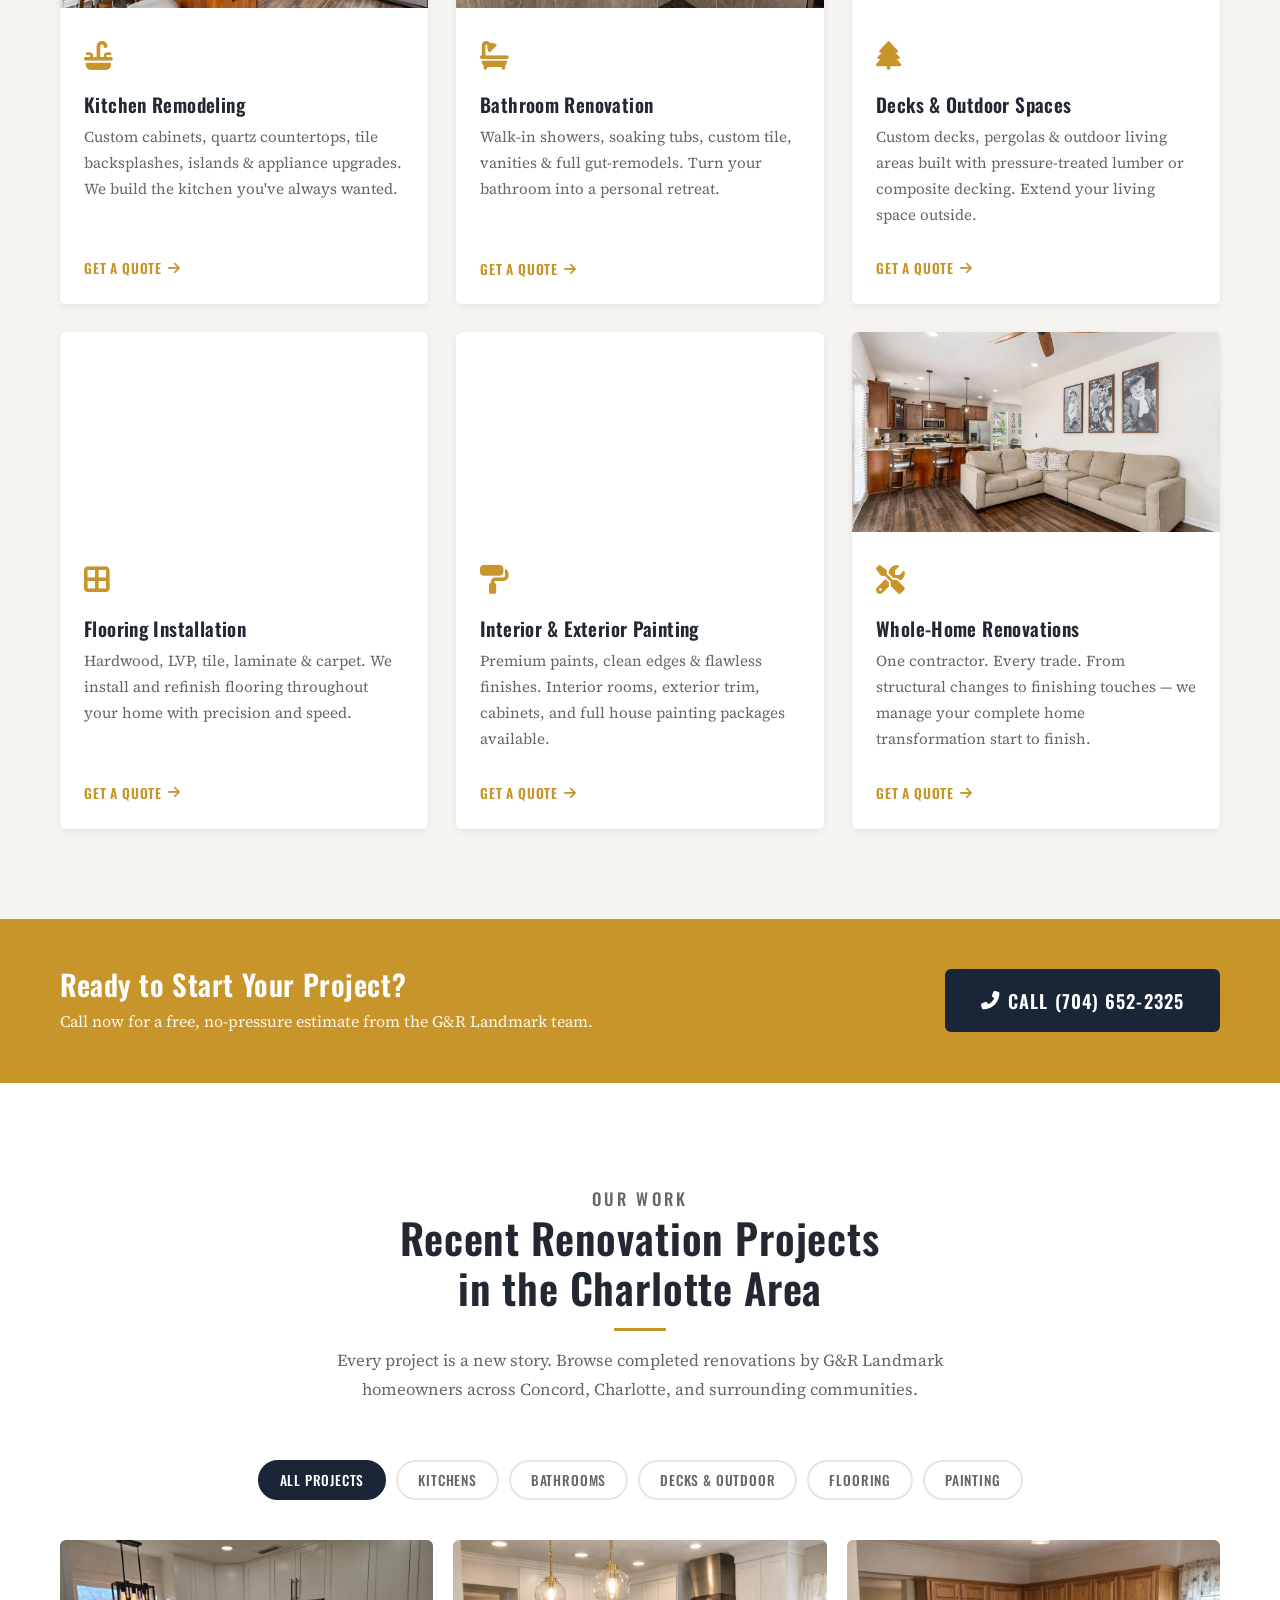
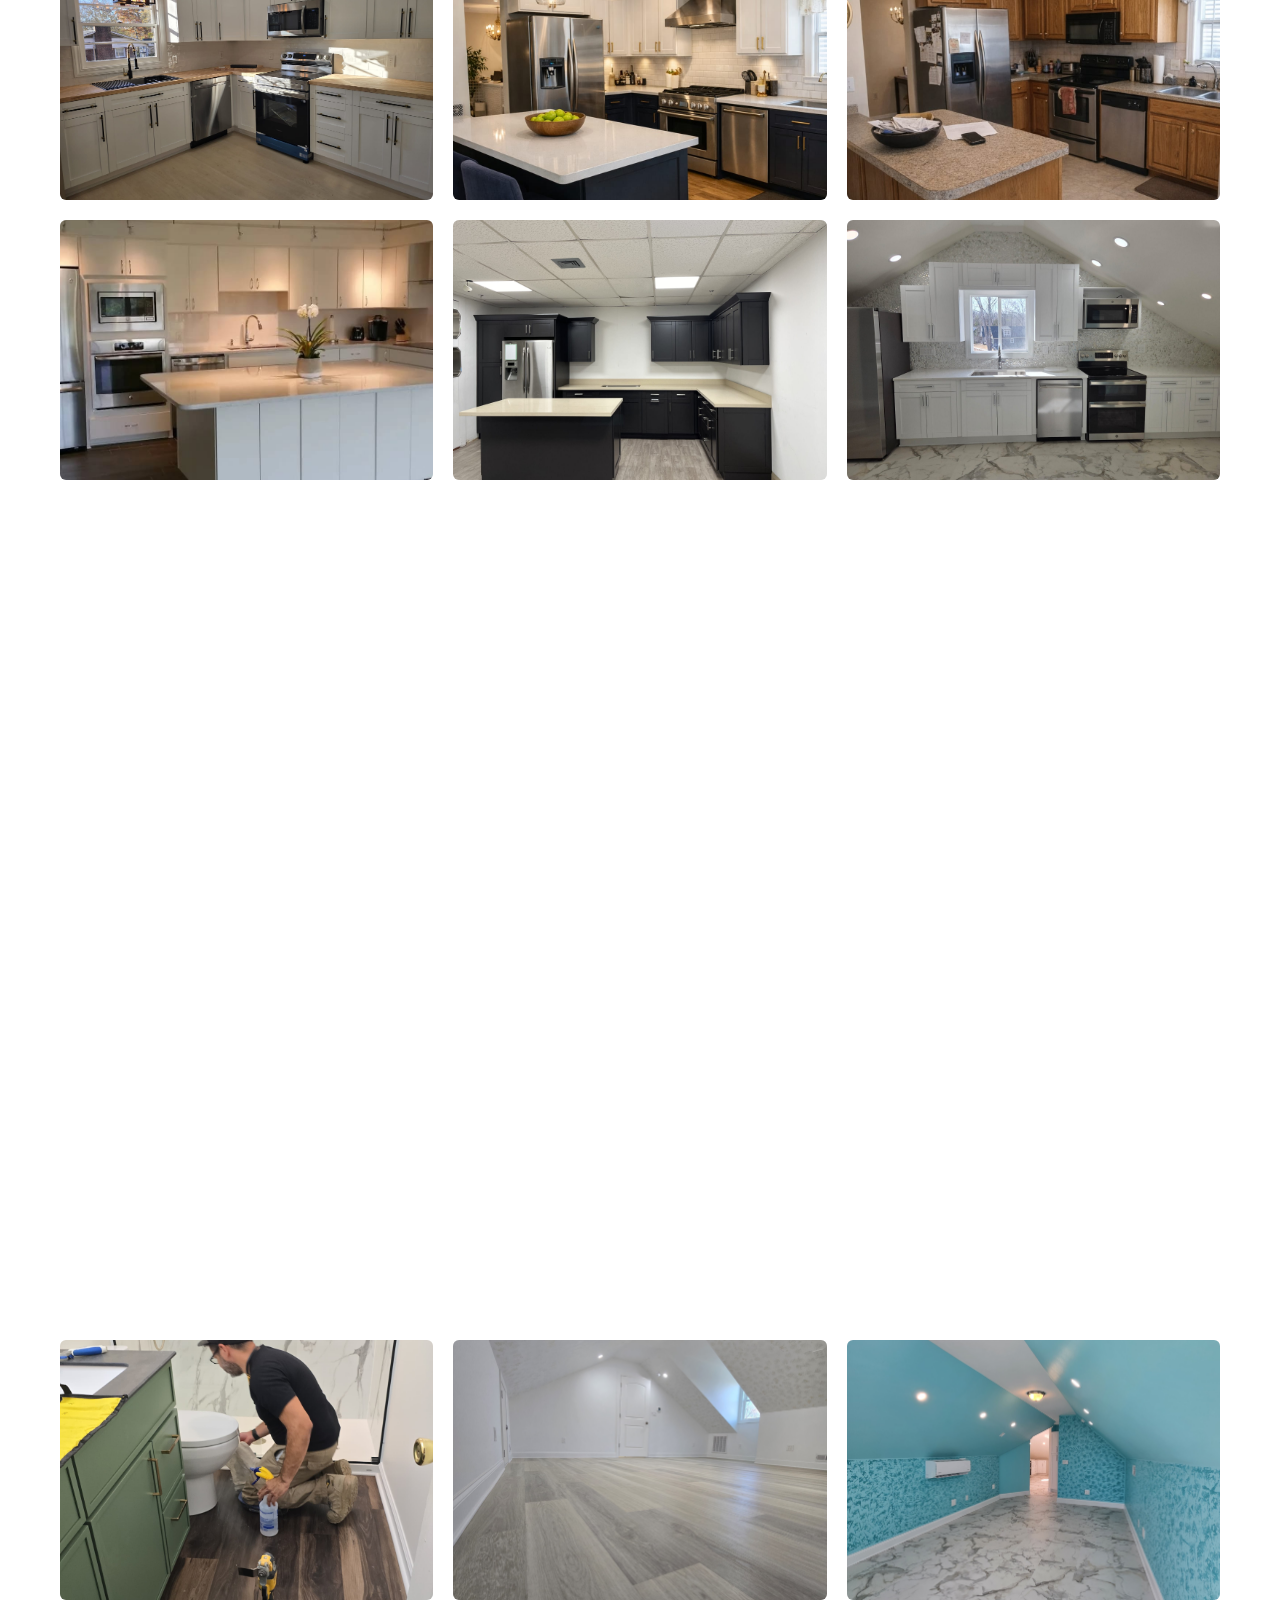
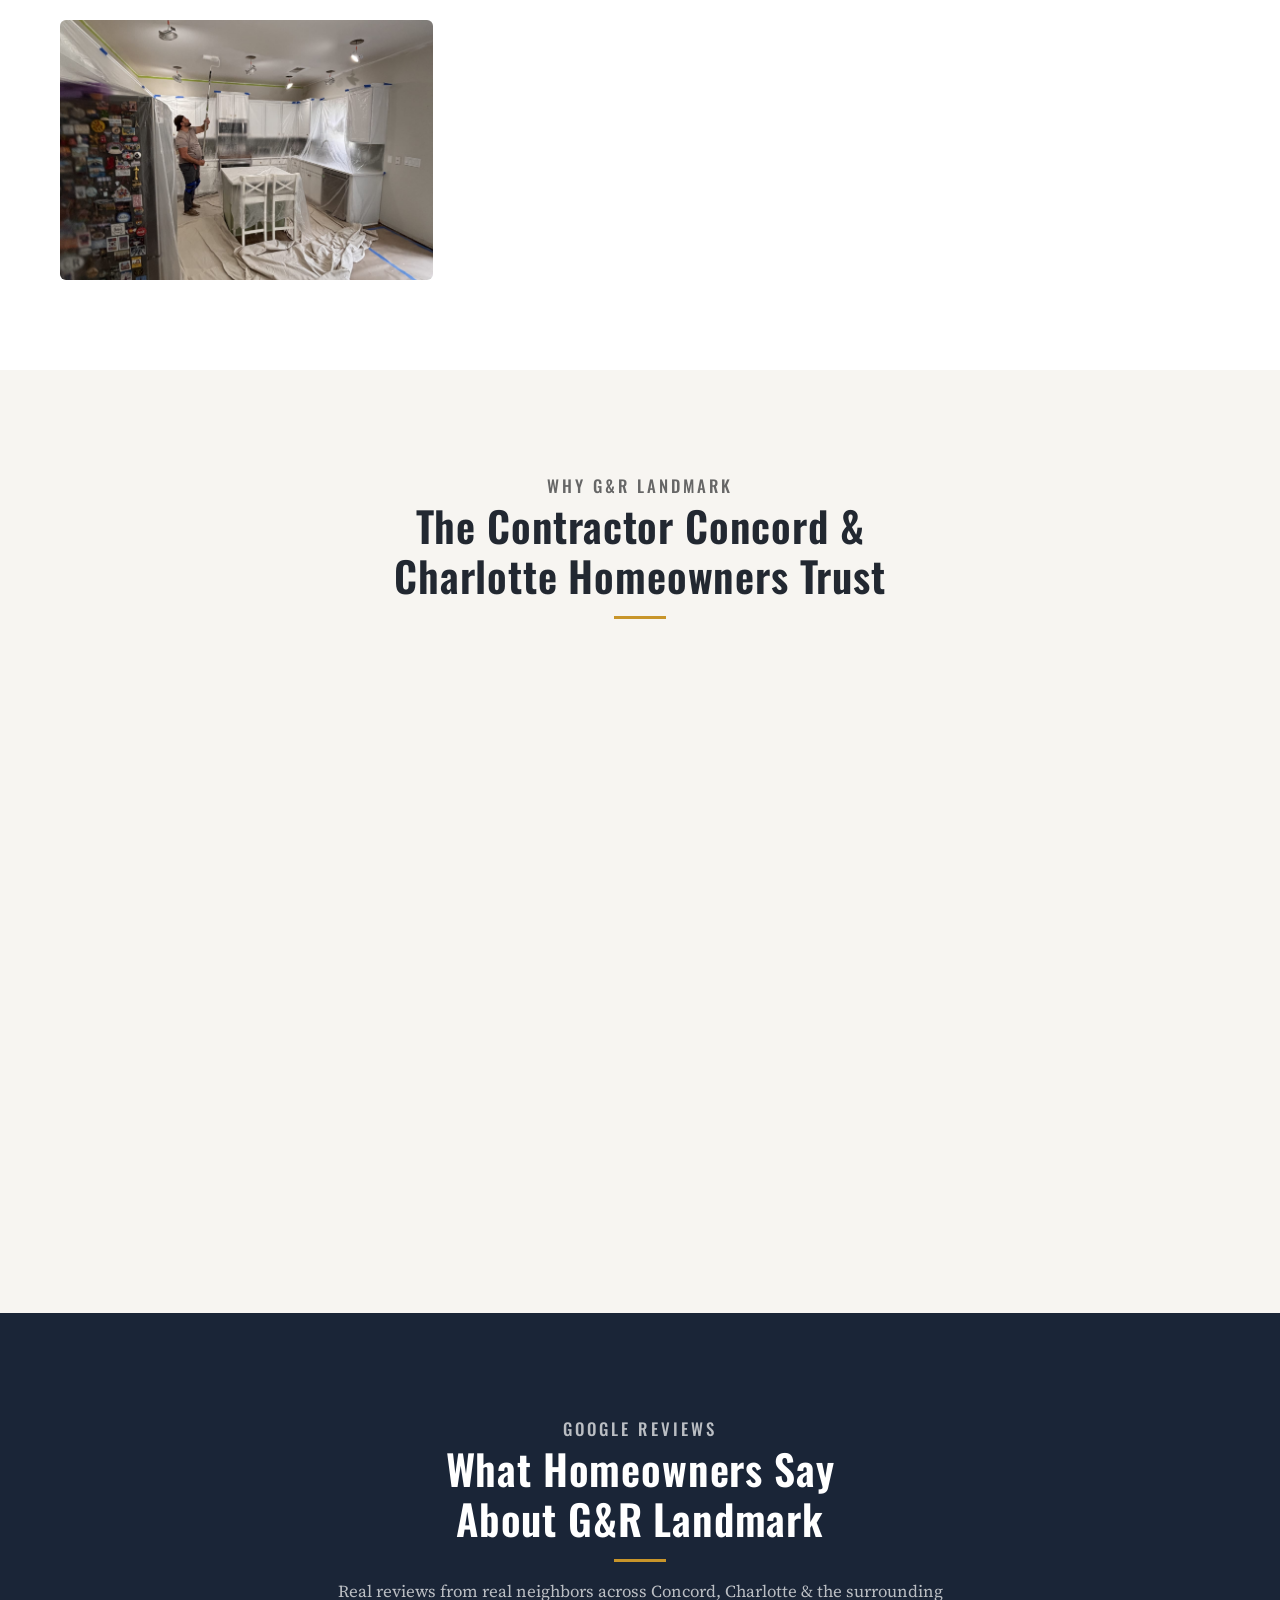
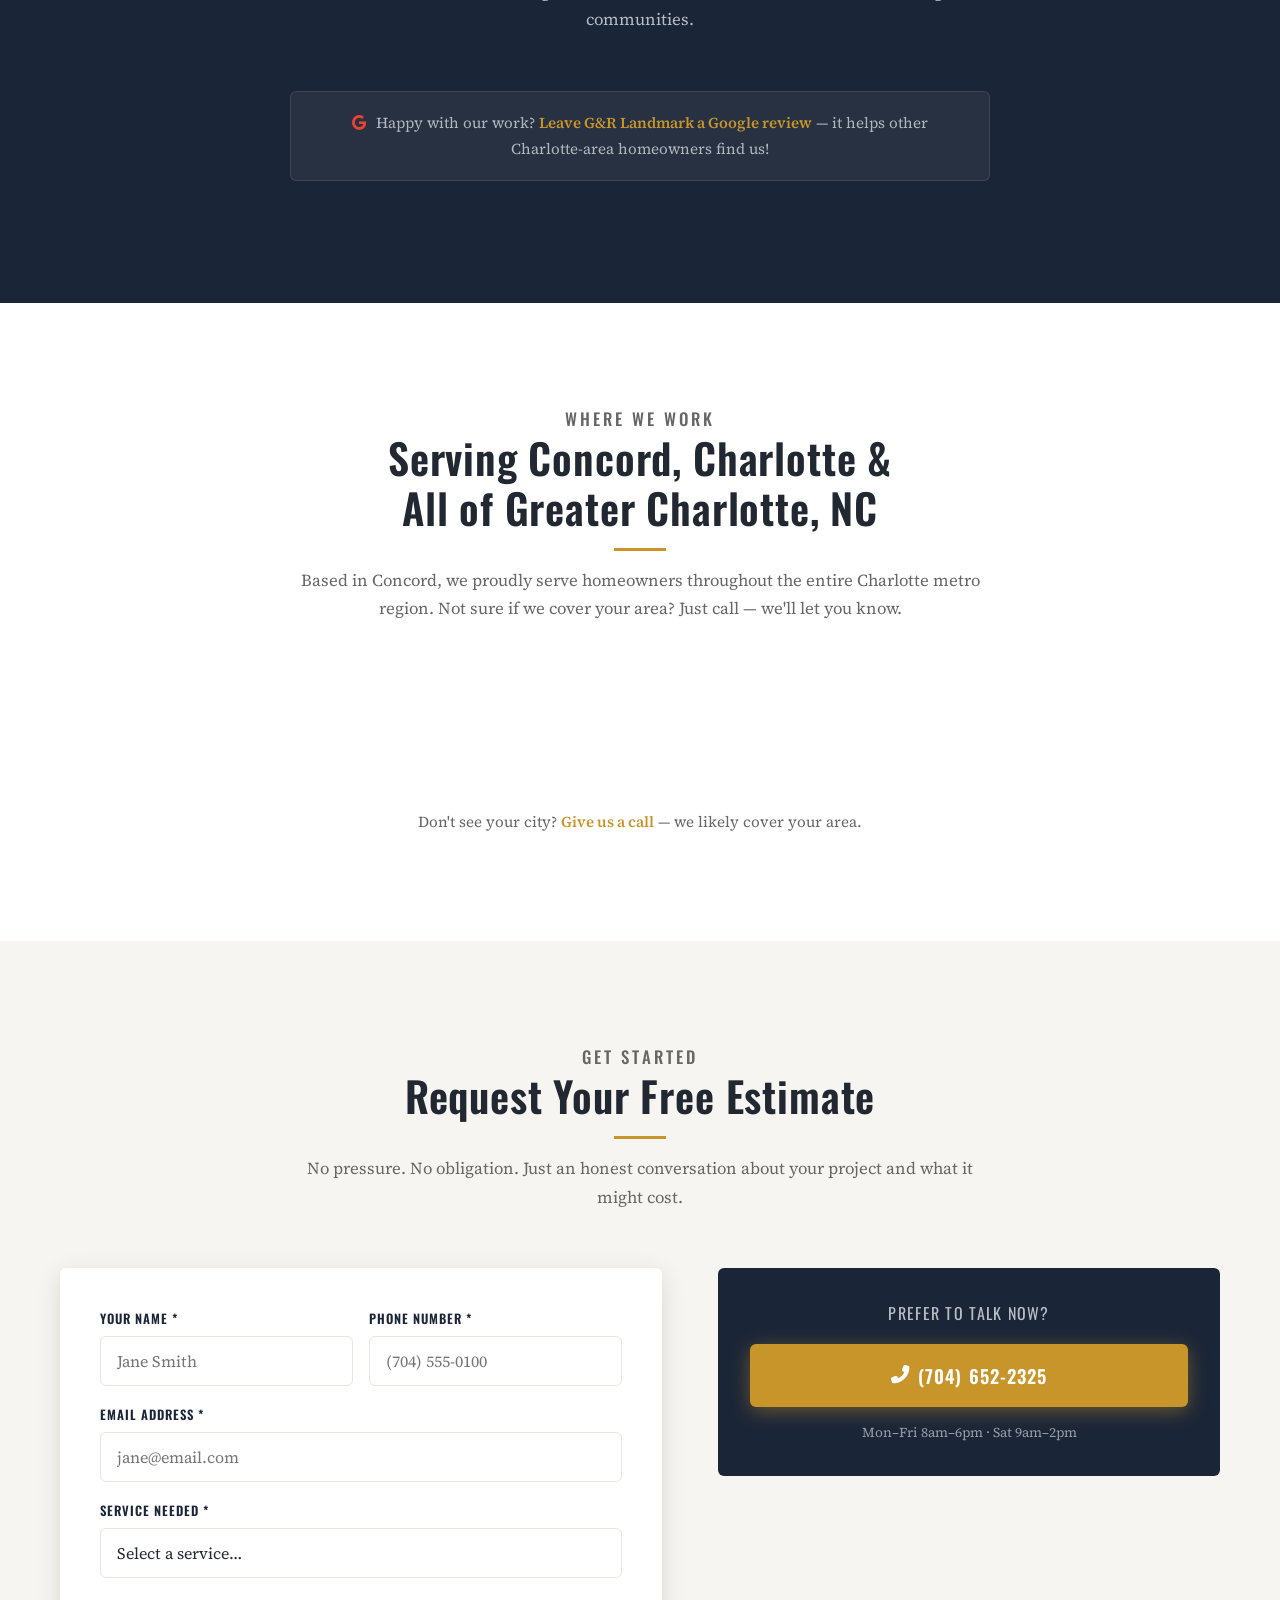
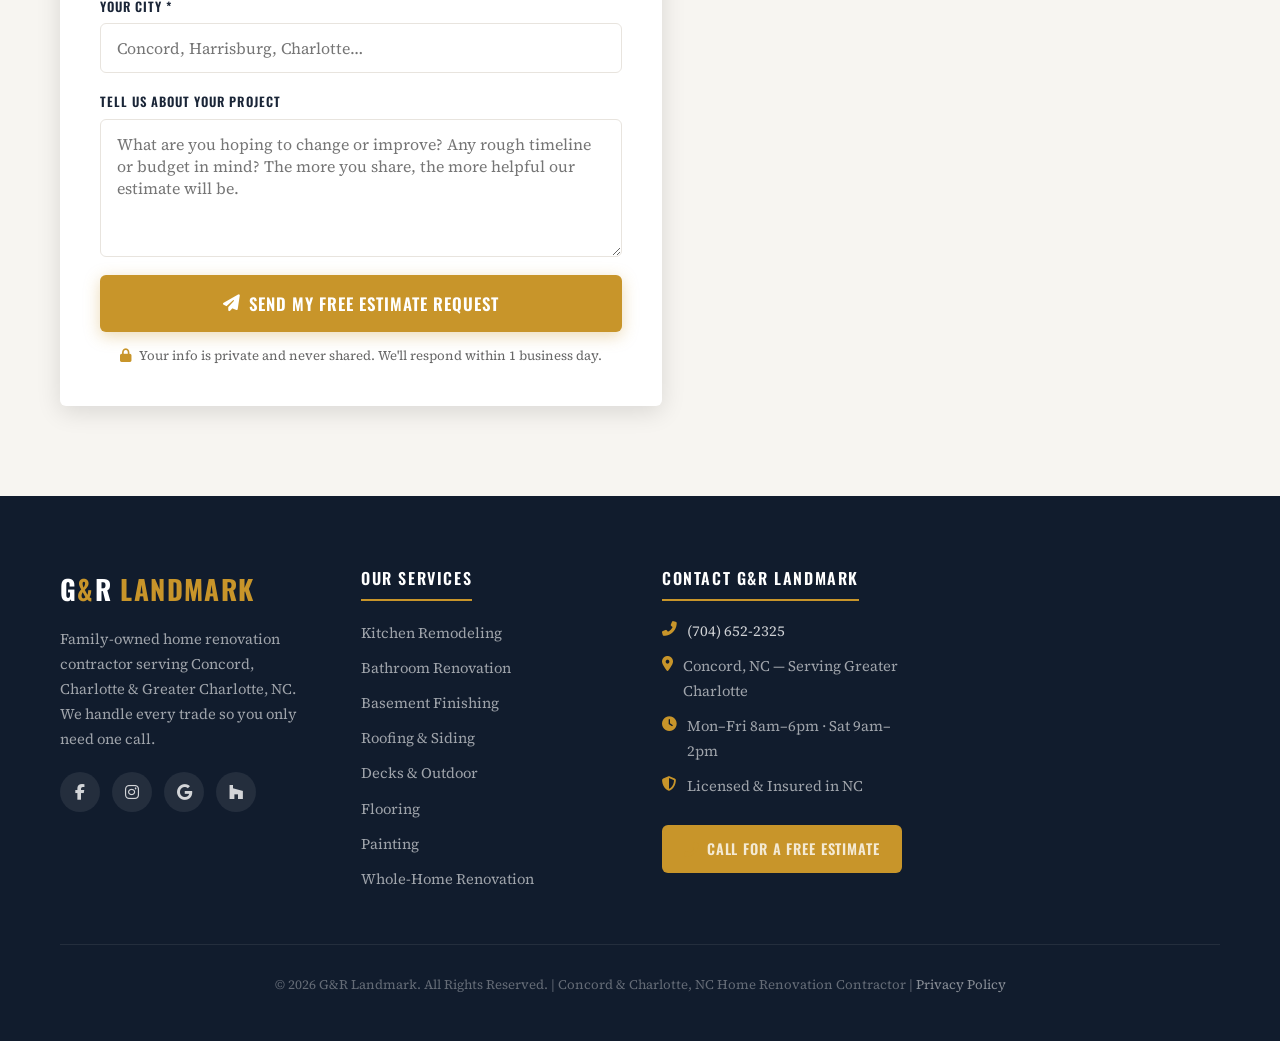
==== commit a8634898: "revamp website" ====
--- a/index.html
+++ b/index.html
@@ -1,493 +1,586 @@
-<!DOCTYPE html>
-<html lang="en">
-<head>
-    <meta charset="UTF-8">
-    <meta name="viewport" content="width=device-width, initial-scale=1.0">
-    <title>G&R Landmark | Professional Home Remodeling Services</title>
-    <meta name="description" content="Professional home renovation services including kitchen remodeling, bathroom renovations, basement finishing, and whole-home renovations. Licensed, insured, and serving the local area for over 10 years.">
-    <meta name="keywords" content="renovation, remodeling, home improvement, kitchen remodel, bathroom renovation, basement finishing, contractors">
-    <meta name="author" content="G&R Landmark">
-    
-    <!-- Open Graph / Social Media Meta Tags -->
-    <meta property="og:title" content="G&R Landmark | Professional Home Remodeling">
-    <meta property="og:description" content="Transform your home with our expert renovation services. Quality craftsmanship guaranteed.">
-    <meta property="og:type" content="website">
-    <meta property="og:url" content="https://gr-landmark.com/">
-    
-    <!-- Structured Data for Local Business -->
-    <script type="application/ld+json">
-    {
-        "@context": "https://schema.org",
-        "@type": "HomeAndConstructionBusiness",
-        "name": "G&R Landmark",
-        "image": "https://premierrenovations.com/images/logo.png",
-        "description": "Professional home renovation and remodeling services",
-        "address": {
-            "@type": "PostalAddress",
-            "streetAddress": "123 Renovation Street",
-            "addressLocality": "Your City",
-            "addressRegion": "Your State",
-            "postalCode": "12345",
-            "addressCountry": "US"
-        },
-        "telephone": "(704) 652-2325",
-        "openingHours": "Mo-Fr 08:00-18:00",
-        "priceRange": "$$",
-        "areaServed": "Your City and surrounding areas",
-        "sameAs": [
-            "https://www.facebook.com/premierrenovations",
-            "https://www.instagram.com/premierrenovations"
-        ]
-    }
-    </script>
-    
-    <!-- Favicon -->
-    <link rel="icon" type="image/x-icon" href="favicon.ico">
-    
-    <!-- Font Awesome Icons -->
-    <link rel="stylesheet" href="https://cdnjs.cloudflare.com/ajax/libs/font-awesome/6.4.0/css/all.min.css">
-    
-    <!-- Google Fonts -->
-    <link href="https://fonts.googleapis.com/css2?family=Montserrat:wght@400;500;600;700&family=Open+Sans:wght@300;400;600&display=swap" rel="stylesheet">
-    
-    <!-- CSS File -->
-    <link rel="stylesheet" href="style.css">
-</head>
-<body>
-    <!-- Header -->
-    <header id="header">
-        <div class="container header-container">
-            <div class="logo">G&R<span> Landmark</span></div>
-            
-            <div class="mobile-toggle" id="mobileToggle">
-                <i class="fas fa-bars"></i>
-            </div>
-            
-            <nav>
-                <ul class="nav-menu" id="navMenu">
-                    <li><a href="#home">Home</a></li>
-                    <li><a href="#services">Services</a></li>
-                    <li><a href="#gallery">Projects</a></li>
-                    <li><a href="#why-us">Why Choose Us</a></li>
-                    <li><a href="#testimonials">Testimonials</a></li>
-                    <li><a href="#contact">Contact</a></li>
-                </ul>
-            </nav>
-            
-            <div class="phone-header">
-                <i class="fas fa-phone-alt"></i>
-                <span>(704) 652-2325</span>
-            </div>
-        </div>
-    </header>
-
-    <!-- Hero Section -->
-    <section class="hero" id="home">
-        <div class="container hero-content">
-            <h1>Transform Your Home With Expert Renovations</h1>
-            <p>Professional home remodeling services with over 10 years of experience. From kitchen renovations to complete home makeovers, we deliver quality craftsmanship on time and within budget.</p>
-            <a href="#contact" class="btn">Get Free Estimate</a>
-            
-            <div class="hero-badges">
-                <div class="badge">
-                    <i class="fas fa-check-circle"></i> Licensed & Insured
-                </div>
-                <div class="badge">
-                    <i class="fas fa-calendar-check"></i> On-Time Completion
-                </div>
-                <div class="badge">
-                    <i class="fas fa-award"></i> Quality Guaranteed
-                </div>
-            </div>
-        </div>
-    </section>
-
-    <!-- Services Section -->
-    <section class="section services" id="services">
-        <div class="container">
-            <div class="section-header">
-                <h2>Our Services</h2>
-                <p>We specialize in a wide range of home renovation services to transform your living space into the home of your dreams.</p>
-            </div>
-            
-            <div class="services-grid">
-                <!-- Service 1 -->
-                <div class="service-card">
-                    <div class="service-img" style="background-image: url('images/kitchen.jpg');"></div>
-                    <div class="service-content">
-                        <div class="service-icon">
-                            <i class="fas fa-sink"></i>
-                        </div>
-                        <h3>Kitchen Remodeling</h3>
-                        <p>Complete kitchen renovations including cabinets, countertops, flooring, and appliances to create your dream kitchen.</p>
-                    </div>
-                </div>
-                
-                <!-- Service 2 -->
-                <div class="service-card">
-                    <div class="service-img" style="background-image: url('images/bathroom.jpg');"></div>
-                    <div class="service-content">
-                        <div class="service-icon">
-                            <i class="fas fa-bath"></i>
-                        </div>
-                        <h3>Bathroom Renovation</h3>
-                        <p>Bathroom makeovers including tiling, vanities, showers, bathtubs, and plumbing fixtures for a spa-like retreat.</p>
-                    </div>
-                </div>
-                
-                <!-- Service 3 -->
-                <div class="service-card">
-                    <div class="service-img" style="background-image: url('https://images.unsplash.com/photo-1519710164239-da123dc03ef4?ixlib=rb-4.0.3&ixid=M3wxMjA3fDB8MHxwaG90by1wYWdlfHx8fGVufDB8fHx8fA%3D%3D&auto=format&fit=crop&w=1470&q=80');"></div>
-                    <div class="service-content">
-                        <div class="service-icon">
-                            <i class="fas fa-home"></i>
-                        </div>
-                        <h3>Basement Finishing</h3>
-                        <p>Transform your unfinished basement into a functional living space, home theater, or additional bedroom.</p>
-                    </div>
-                </div>
-                
-                <!-- Service 4 -->
-                <div class="service-card">
-                    <div class="service-img" style="background-image: url('images/WholeHome.jpg');"></div>
-                    <div class="service-content">
-                        <div class="service-icon">
-                            <i class="fas fa-tools"></i>
-                        </div>
-                        <h3>Whole-Home Renovations</h3>
-                        <p>Complete home transformations that update every room for a cohesive, modern look and improved functionality.</p>
-                    </div>
-                </div>
-            </div>
-        </div>
-    </section>
-
-    <!-- Gallery Section -->
-    <section class="section" id="gallery">
-        <div class="container">
-            <div class="section-header">
-                <h2>Our Projects</h2>
-                <p>Browse through our portfolio of completed renovation projects to see the quality of our work.</p>
-            </div>
-            
-            <div class="gallery-filter">
-                <button class="filter-btn active" data-filter="all">All Projects</button>
-                <button class="filter-btn" data-filter="kitchen">Kitchens</button>
-                <button class="filter-btn" data-filter="bathroom">Bathrooms</button>
-                <button class="filter-btn" data-filter="basement">Basements</button>
-                <button class="filter-btn" data-filter="whole-home">Whole Home</button>
-            </div>
-            
-            <div class="gallery-grid">
-                <!-- Project 1 -->
-                <div class="gallery-item" data-category="kitchen">
-                    <img src="https://images.unsplash.com/photo-1556909114-f6e7ad7d3136?ixlib=rb-4.0.3&ixid=M3wxMjA3fDB8MHxwaG90by1wYWdlfHx8fGVufDB8fHx8fA%3D%3D&auto=format&fit=crop&w=1470&q=80" alt="Modern Kitchen Renovation">
-                    <div class="gallery-overlay">
-                        <h3>Modern Kitchen</h3>
-                        <p>Complete remodel with quartz countertops</p>
-                    </div>
-                </div>
-                
-                <!-- Project 2 -->
-                <div class="gallery-item" data-category="bathroom">
-                    <img src="https://images.unsplash.com/photo-1600566752355-35792bedcfea?ixlib=rb-4.0.3&ixid=M3wxMjA3fDB8MHxwaG90by1wYWdlfHx8fGVufDB8fHx8fA%3D%3D&auto=format&fit=crop&w=1470&q=80" alt="Luxury Bathroom Renovation">
-                    <div class="gallery-overlay">
-                        <h3>Luxury Bathroom</h3>
-                        <p>Walk-in shower with custom tile work</p>
-                    </div>
-                </div>
-                
-                <!-- Project 3 -->
-                <div class="gallery-item" data-category="basement">
-                    <img src="https://images.unsplash.com/photo-1566417713940-fe7c737a9ef2?ixlib=rb-4.0.3&ixid=M3wxMjA3fDB8MHxwaG90by1wYWdlfHx8fGVufDB8fHx8fA%3D%3D&auto=format&fit=crop&w=1470&q=80" alt="Finished Basement">
-                    <div class="gallery-overlay">
-                        <h3>Entertainment Basement</h3>
-                        <p>Home theater and bar area</p>
-                    </div>
-                </div>
-                
-                <!-- Project 4 -->
-                <div class="gallery-item" data-category="whole-home">
-                    <img src="https://images.unsplash.com/photo-1613977257363-707ba9348227?ixlib=rb-4.0.3&ixid=M3wxMjA3fDB8MHxwaG90by1wYWdlfHx8fGVufDB8fHx8fA%3D%3D&auto=format&fit=crop&w=1470&q=80" alt="Living Room Renovation">
-                    <div class="gallery-overlay">
-                        <h3>Open Concept Living</h3>
-                        <p>Wall removal and new flooring</p>
-                    </div>
-                </div>
-                
-                <!-- Project 5 -->
-                <div class="gallery-item" data-category="kitchen">
-                    <img src="https://images.unsplash.com/photo-1556909114-f6e7ad7d3136?ixlib=rb-4.0.3&ixid=M3wxMjA3fDB8MHxwaG90by1wYWdlfHx8fGVufDB8fHx8fA%3D%3D&auto=format&fit=crop&w=1470&q=80" alt="Traditional Kitchen">
-                    <div class="gallery-overlay">
-                        <h3>Traditional Kitchen</h3>
-                        <p>Custom cabinetry and hardwood floors</p>
-                    </div>
-                </div>
-                
-                <!-- Project 6 -->
-                <div class="gallery-item" data-category="bathroom">
-                    <img src="https://images.unsplash.com/photo-1600607687939-ce8a6c25118c?ixlib=rb-4.0.3&ixid=M3wxMjA3fDB8MHxwaG90by1wYWdlfHx8fGVufDB8fHx8fA%3D%3D&auto=format&fit=crop&w=1453&q=80" alt="Master Bathroom">
-                    <div class="gallery-overlay">
-                        <h3>Master Bath Suite</h3>
-                        <p>Double vanity and freestanding tub</p>
-                    </div>
-                </div>
-            </div>
-        </div>
-    </section>
-
-    <!-- Why Choose Us Section -->
-    <section class="section" id="why-us">
-        <div class="container">
-            <div class="section-header">
-                <h2>Why Choose Us</h2>
-                <p>We're committed to excellence in every project we undertake. Here's what sets us apart from other renovation contractors.</p>
-            </div>
-            
-            <div class="features-grid">
-                <div class="feature-item">
-                    <div class="feature-icon">
-                        <i class="fas fa-medal"></i>
-                    </div>
-                    <h3>Quality Craftsmanship</h3>
-                    <p>We use only the highest quality materials and employ skilled craftsmen who take pride in their work.</p>
-                </div>
-                
-                <div class="feature-item">
-                    <div class="feature-icon">
-                        <i class="fas fa-clock"></i>
-                    </div>
-                    <h3>On-Time Completion</h3>
-                    <p>We respect your time and stick to our project schedules to minimize disruption to your daily life.</p>
-                </div>
-                
-                <div class="feature-item">
-                    <div class="feature-icon">
-                        <i class="fas fa-dollar-sign"></i>
-                    </div>
-                    <h3>Transparent Pricing</h3>
-                    <p>No hidden fees or surprise charges. We provide detailed estimates and stick to our quoted prices.</p>
-                </div>
-                
-                <div class="feature-item">
-                    <div class="feature-icon">
-                        <i class="fas fa-user-tie"></i>
-                    </div>
-                    <h3>10+ Years Experience</h3>
-                    <p>With over a decade in the business, we have the expertise to handle any renovation challenge.</p>
-                </div>
-            </div>
-        </div>
-    </section>
-
-    <!-- Testimonials Section -->
-    <section class="section testimonials" id="testimonials">
-        <div class="container">
-            <div class="section-header">
-                <h2>What Our Clients Say</h2>
-                <p>Don't just take our word for it. Here's what some of our satisfied customers have to say about our work.</p>
-            </div>
-            
-            <div class="testimonial-slider">
-                <!-- Testimonial 1 -->
-                <div class="testimonial-slide active">
-                    <div class="stars">
-                        <i class="fas fa-star"></i>
-                        <i class="fas fa-star"></i>
-                        <i class="fas fa-star"></i>
-                        <i class="fas fa-star"></i>
-                        <i class="fas fa-star"></i>
-                    </div>
-                    <p class="testimonial-text">"G&R Landmark transformed our outdated kitchen into a modern masterpiece. The team was professional, clean, and completed the project on time and within budget. We couldn't be happier with the results!"</p>
-                    <div class="testimonial-author">
-                        <div class="author-img"></div>
-                        <div class="author-info">
-                            <h4>Sarah Johnson</h4>
-                            <p>Kitchen Renovation</p>
-                        </div>
-                    </div>
-                </div>
-                
-                <!-- Testimonial 2 -->
-                <div class="testimonial-slide">
-                    <div class="stars">
-                        <i class="fas fa-star"></i>
-                        <i class="fas fa-star"></i>
-                        <i class="fas fa-star"></i>
-                        <i class="fas fa-star"></i>
-                        <i class="fas fa-star"></i>
-                    </div>
-                    <p class="testimonial-text">"Our bathroom renovation was a complete success. The attention to detail was exceptional, and the finished product exceeded our expectations. We highly recommend G&R Landmark to anyone considering a home remodel."</p>
-                    <div class="testimonial-author">
-                        <div class="author-img"></div>
-                        <div class="author-info">
-                            <h4>Michael Thompson</h4>
-                            <p>Bathroom Renovation</p>
-                        </div>
-                    </div>
-                </div>
-                
-                <!-- Testimonial 3 -->
-                <div class="testimonial-slide">
-                    <div class="stars">
-                        <i class="fas fa-star"></i>
-                        <i class="fas fa-star"></i>
-                        <i class="fas fa-star"></i>
-                        <i class="fas fa-star"></i>
-                        <i class="fas fa-star"></i>
-                    </div>
-                    <p class="testimonial-text">"We turned our dark, unfinished basement into a beautiful family room and home office. The team at G&R Landmark was fantastic from start to finish. Professional, reliable, and great quality work."</p>
-                    <div class="testimonial-author">
-                        <div class="author-img"></div>
-                        <div class="author-info">
-                            <h4>Lisa and Robert Chen</h4>
-                            <p>Basement Finishing</p>
-                        </div>
-                    </div>
-                </div>
-            </div>
-            
-            <div class="slider-nav">
-                <div class="slider-dot active" data-slide="0"></div>
-                <div class="slider-dot" data-slide="1"></div>
-                <div class="slider-dot" data-slide="2"></div>
-            </div>
-        </div>
-    </section>
-
-    <!-- Contact Section -->
-    <section class="section" id="contact">
-        <div class="container">
-            <div class="section-header">
-                <h2>Contact Us</h2>
-                <p>Ready to start your renovation project? Get in touch with us for a free, no-obligation estimate.</p>
-            </div>
-            
-            <div class="contact-container">
-                <div class="contact-form">
-                    <form id="contactForm">
-                        <input type="text" id="name" placeholder="Your Name" required>
-                        <input type="email" id="email" placeholder="Your Email" required>
-                        <input type="tel" id="phone" placeholder="Your Phone Number" required>
-                        
-                        <select id="service" required>
-                            <option value="" disabled selected>Select a Service</option>
-                            <option value="kitchen">Kitchen Remodeling</option>
-                            <option value="bathroom">Bathroom Renovation</option>
-                            <option value="basement">Basement Finishing</option>
-                            <option value="whole-home">Whole-Home Renovation</option>
-                            <option value="other">Other</option>
-                        </select>
-                        
-                        <textarea id="message" placeholder="Tell us about your project..." required></textarea>
-                        
-                        <button type="submit" class="btn">Send Message</button>
-                    </form>
-                </div>
-                
-                <div class="contact-info">
-                
-                    
-                    <div class="contact-item">
-                        <div class="contact-icon">
-                            <i class="fas fa-phone-alt"></i>
-                        </div>
-                        <div class="contact-details">
-                            <h3>Phone Number</h3>
-                            <p>(704) 652-2325</p>
-                        </div>
-                    </div>
-                    
-                    <div class="contact-item">
-                        <div class="contact-icon">
-                            <i class="fas fa-envelope"></i>
-                        </div>
-                        <div class="contact-details">
-                            <h3>Email Address</h3>
-                            <p>grlandmarkllc@gmail.com</p>
-                        </div>
-                    </div>
-                    
-                    <div class="contact-item">
-                        <div class="contact-icon">
-                            <i class="fas fa-clock"></i>
-                        </div>
-                        <div class="contact-details">
-                            <h3>Business Hours</h3>
-                            <p>Monday - Friday: 9:00 AM - 5:00 PM<br>Saturday: Closed<br>Sunday: Closed</p>
-                        </div>
-                    </div>
-                    
-                    <div class="contact-item">
-                        <div class="contact-icon">
-                            <i class="fas fa-map-marked-alt"></i>
-                        </div>
-                        <div class="contact-details">
-                            <h3>Service Area</h3>
-                            <p>Serving Your City and surrounding areas within a 50-mile radius.</p>
-                        </div>
-                    </div>
-                </div>
-            </div>
-        </div>
-    </section>
-
-    <!-- Footer -->
-    <footer>
-        <div class="container">
-            <div class="footer-container">
-                <div class="footer-about">
-                    <div class="footer-logo">Premier<span>Renovations</span></div>
-                    <p>Professional home renovation services with over 10 years of experience. We're committed to quality craftsmanship, on-time completion, and customer satisfaction.</p>
-                    <div class="social-links">
-                        <a href="#"><i class="fab fa-facebook-f"></i></a>
-                        <a href="#"><i class="fab fa-instagram"></i></a>
-                        <a href="#"><i class="fab fa-pinterest-p"></i></a>
-                        <a href="#"><i class="fab fa-houzz"></i></a>
-                    </div>
-                </div>
-                
-                <div class="footer-links">
-                    <h3>Quick Links</h3>
-                    <ul>
-                        <li><a href="#home">Home</a></li>
-                        <li><a href="#services">Services</a></li>
-                        <li><a href="#gallery">Projects</a></li>
-                        <li><a href="#why-us">Why Choose Us</a></li>
-                        <li><a href="#testimonials">Testimonials</a></li>
-                        <li><a href="#contact">Contact</a></li>
-                    </ul>
-                </div>
-                
-                <div class="footer-contact">
-                    <h3>Contact Info</h3>
-                    <p><i class="fas fa-map-marker-alt"></i> 123 Renovation Street, Your City, State 12345</p>
-                    <p><i class="fas fa-phone-alt"></i> (555) 123-4567</p>
-                    <p><i class="fas fa-envelope"></i> info@premierrenovations.com</p>
-                    <p><i class="fas fa-clock"></i> Mon-Fri: 8:00 AM - 6:00 PM</p>
-                    <p><i class="fas fa-certificate"></i> License #: ABC123456</p>
-                </div>
-            </div>
-            
-            <div class="footer-bottom">
-                <p>&copy; <span id="currentYear"></span> G&R Landmark. All rights reserved. | <a href="#">Privacy Policy</a> | <a href="#">Terms of Service</a></p>
-            </div>
-        </div>
-    </footer>
-
-    <!-- Lightbox -->
-    <div class="lightbox" id="lightbox">
-        <button class="lightbox-close" id="lightboxClose">&times;</button>
-        <div class="lightbox-content">
-            <img class="lightbox-img" id="lightboxImg" src="" alt="">
-            <div class="lightbox-nav">
-                <button id="prevBtn"><i class="fas fa-chevron-left"></i></button>
-                <button id="nextBtn"><i class="fas fa-chevron-right"></i></button>
-            </div>
-        </div>
-    </div>
-
-    <!-- JavaScript File -->
-    <script src="script.js"></script>
-</body>
-</html>+<!DOCTYPE html>
+<html lang="en">
+<head>
+    <meta charset="UTF-8">
+    <meta name="viewport" content="width=device-width, initial-scale=1.0">
+
+    <!-- ========== PRIMARY SEO META TAGS ========== -->
+    <title>G&R Landmark | Home Renovation Contractor – Concord & Charlotte, NC</title>
+    <meta name="description" content="G&R Landmark is Concord NC's trusted home renovation contractor. We remodel kitchens, bathrooms, basements, decks & more across Greater Charlotte. Call (704) 652-2325 for a FREE estimate today!">
+    <meta name="keywords" content="home renovation Concord NC, home remodeling Charlotte NC, kitchen remodel Concord, bathroom renovation Charlotte, basement finishing NC, deck builder Concord NC, roofing siding Charlotte, flooring contractor NC, painting contractor Concord, whole home renovation Charlotte, G&R Landmark">
+    <meta name="author" content="G&R Landmark">
+    <meta name="robots" content="index, follow">
+    <meta name="geo.region" content="US-NC">
+    <meta name="geo.placename" content="Concord, NC">
+
+    <!-- ========== OPEN GRAPH / SOCIAL ========== -->
+    <meta property="og:title" content="G&R Landmark | Home Renovation – Concord & Charlotte, NC">
+    <meta property="og:description" content="Kitchens, bathrooms, basements, roofing, decks, flooring & more. Serving Concord, Charlotte & Greater Charlotte. Licensed & Insured. Free Estimates – Call (704) 652-2325.">
+    <meta property="og:type" content="website">
+    <meta property="og:url" content="https://gr-landmark.com/">
+    <meta property="og:image" content="https://gr-landmark.com/images/og-image.jpg">
+    <meta property="og:locale" content="en_US">
+
+    <!-- ========== TWITTER CARD ========== -->
+    <meta name="twitter:card" content="summary_large_image">
+    <meta name="twitter:title" content="G&R Landmark | Home Renovation – Concord & Charlotte, NC">
+    <meta name="twitter:description" content="Expert home renovations across Greater Charlotte. Free estimates. (704) 652-2325">
+
+    <!-- ========== CANONICAL ========== -->
+    <link rel="canonical" href="https://gr-landmark.com/">
+
+    <!-- ========== LOCAL BUSINESS STRUCTURED DATA ========== -->
+    <script type="application/ld+json">
+    {
+        "@context": "https://schema.org",
+        "@type": "HomeAndConstructionBusiness",
+        "name": "G&R Landmark",
+        "url": "https://gr-landmark.com",
+        "logo": "https://gr-landmark.com/images/logo.png",
+        "image": "https://gr-landmark.com/images/hero.jpg",
+        "description": "G&R Landmark provides professional home renovation services including kitchen remodeling, bathroom renovation, basement finishing, roofing, siding, decks, flooring, and painting across Concord and Greater Charlotte, NC.",
+        "telephone": "+17046522325",
+        "address": {
+            "@type": "PostalAddress",
+            "addressLocality": "Concord",
+            "addressRegion": "NC",
+            "addressCountry": "US"
+        },
+        "geo": {
+            "@type": "GeoCoordinates",
+            "latitude": "35.4088",
+            "longitude": "-80.5795"
+        },
+        "openingHoursSpecification": [
+            {
+                "@type": "OpeningHoursSpecification",
+                "dayOfWeek": ["Monday","Tuesday","Wednesday","Thursday","Friday"],
+                "opens": "08:00",
+                "closes": "18:00"
+            },
+            {
+                "@type": "OpeningHoursSpecification",
+                "dayOfWeek": "Saturday",
+                "opens": "09:00",
+                "closes": "14:00"
+            }
+        ],
+        "priceRange": "$$",
+        "areaServed": [
+            {"@type": "City", "name": "Concord", "sameAs": "https://en.wikipedia.org/wiki/Concord,_North_Carolina"},
+            {"@type": "City", "name": "Charlotte", "sameAs": "https://en.wikipedia.org/wiki/Charlotte,_North_Carolina"},
+            {"@type": "City", "name": "Kannapolis"},
+            {"@type": "City", "name": "Harrisburg"},
+            {"@type": "City", "name": "Mooresville"},
+            {"@type": "City", "name": "Huntersville"},
+            {"@type": "City", "name": "Davidson"},
+            {"@type": "City", "name": "Mint Hill"},
+            {"@type": "City", "name": "Gastonia"}
+        ],
+        "hasOfferCatalog": {
+            "@type": "OfferCatalog",
+            "name": "Home Renovation Services",
+            "itemListElement": [
+                {"@type": "Offer", "itemOffered": {"@type": "Service", "name": "Kitchen Remodeling"}},
+                {"@type": "Offer", "itemOffered": {"@type": "Service", "name": "Bathroom Renovation"}},
+                {"@type": "Offer", "itemOffered": {"@type": "Service", "name": "Basement Finishing"}},
+                {"@type": "Offer", "itemOffered": {"@type": "Service", "name": "Whole-Home Renovation"}},
+                {"@type": "Offer", "itemOffered": {"@type": "Service", "name": "Roofing & Siding"}},
+                {"@type": "Offer", "itemOffered": {"@type": "Service", "name": "Deck Building"}},
+                {"@type": "Offer", "itemOffered": {"@type": "Service", "name": "Flooring Installation"}},
+                {"@type": "Offer", "itemOffered": {"@type": "Service", "name": "Interior & Exterior Painting"}}
+            ]
+        },
+        "aggregateRating": {
+            "@type": "AggregateRating",
+            "ratingValue": "5",
+            "reviewCount": "47"
+        },
+        "sameAs": [
+            "https://www.facebook.com/gr-landmark",
+            "https://www.instagram.com/gr-landmark"
+        ]
+    }
+    </script>
+
+    <!-- Favicon -->
+    <link rel="icon" type="image/x-icon" href="favicon.ico">
+
+    <!-- Font Awesome -->
+    <link rel="stylesheet" href="https://cdnjs.cloudflare.com/ajax/libs/font-awesome/6.4.0/css/all.min.css">
+
+    <!-- Google Fonts: Oswald + Source Serif 4 -->
+    <link href="https://fonts.googleapis.com/css2?family=Oswald:wght@400;500;600;700&family=Source+Serif+4:ital,wght@0,300;0,400;0,600;1,300&display=swap" rel="stylesheet">
+
+    <link rel="stylesheet" href="style.css">
+</head>
+<body>
+
+    <!-- ====== STICKY PHONE BAR (mobile) ====== -->
+    <div class="top-bar" id="topBar">
+        <div class="container top-bar-inner">
+            <span><i class="fas fa-map-marker-alt"></i> Concord &amp; Greater Charlotte, NC</span>
+            <a href="tel:+17046522325" class="top-bar-phone"><i class="fas fa-phone-alt"></i> (704) 652-2325 — Free Estimates!</a>
+        </div>
+    </div>
+
+    <!-- ====== HEADER ====== -->
+    <header id="header">
+        <div class="container header-container">
+            <a href="#home" class="logo">G<span class="amp">&amp;</span>R <span>Landmark</span></a>
+
+            <div class="mobile-toggle" id="mobileToggle" aria-label="Open navigation">
+                <i class="fas fa-bars"></i>
+            </div>
+
+            <nav aria-label="Main navigation">
+                <ul class="nav-menu" id="navMenu">
+                    <li><a href="#home">Home</a></li>
+                    <li><a href="#services">Services</a></li>
+                    <li><a href="#gallery">Projects</a></li>
+                    <li><a href="#why-us">Why Us</a></li>
+                    <li><a href="#testimonials">Reviews</a></li>
+                    <li><a href="#service-area">Areas Served</a></li>
+                    <li><a href="#contact">Contact</a></li>
+                </ul>
+            </nav>
+
+            <a href="tel:+17046522325" class="phone-header" aria-label="Call G&R Landmark">
+                <i class="fas fa-phone-alt"></i>
+                <span>(704) 652-2325</span>
+            </a>
+        </div>
+    </header>
+
+    <!-- ====== HERO ====== -->
+    <section class="hero" id="home" aria-label="Hero section">
+        <div class="hero-overlay"></div>
+        <div class="container hero-content">
+            <p class="hero-eyebrow"><i class="fas fa-map-marker-alt"></i> Concord &amp; Greater Charlotte, NC</p>
+            <h1>Expert Home Renovations<br><span>Done Right — Every Time</span></h1>
+            <p class="hero-sub">Kitchens · Bathrooms · Basements · Roofing · Decks · Flooring · Painting &amp; More.<br>Licensed, Insured &amp; Locally Trusted.</p>
+
+            <div class="hero-cta-group">
+                <a href="tel:+17046522325" class="btn btn-call">
+                    <i class="fas fa-phone-alt"></i> Call (704) 652-2325
+                </a>
+                <a href="#contact" class="btn btn-estimate">Get Free Estimate</a>
+            </div>
+
+            <div class="hero-badges">
+                <div class="badge"><i class="fas fa-shield-alt"></i> Licensed &amp; Insured</div>
+                <div class="badge"><i class="fas fa-star"></i> 5-Star Rated</div>
+                <div class="badge"><i class="fas fa-calendar-check"></i> On-Time Completion</div>
+                <div class="badge"><i class="fas fa-hand-holding-usd"></i> Free Estimates</div>
+            </div>
+        </div>
+        <div class="hero-scroll-hint" aria-hidden="true"><i class="fas fa-chevron-down"></i></div>
+    </section>
+
+    <!-- ====== TRUST STRIP ====== -->
+    <div class="trust-strip">
+        <div class="container trust-strip-inner">
+            <div class="trust-item"><i class="fas fa-medal"></i> Premium Materials</div>
+            <div class="trust-divider"></div>
+            <div class="trust-item"><i class="fas fa-file-contract"></i> Detailed Written Quotes</div>
+            <div class="trust-divider"></div>
+            <div class="trust-item"><i class="fas fa-users"></i> Family-Owned &amp; Operated</div>
+            <div class="trust-divider"></div>
+            <div class="trust-item"><i class="fas fa-thumbs-up"></i> 100% Satisfaction Goal</div>
+        </div>
+    </div>
+
+    <!-- ====== SERVICES ====== -->
+    <section class="section services" id="services" aria-labelledby="services-heading">
+        <div class="container">
+            <div class="section-header text-center">
+                <p class="section-label">What We Do</p>
+                <h2 id="services-heading">Full-Service Home Renovation<br>in Concord &amp; Charlotte, NC</h2>
+                <p>From a single room refresh to a complete home transformation, G&amp;R Landmark handles every trade — so you only need one contractor.</p>
+            </div>
+
+            <div class="services-grid">
+                <div class="service-card">
+                    <div class="service-img" style="background-image: url('images/kitchen.jpg');" role="img" aria-label="Kitchen remodeling"></div>
+                    <div class="service-content">
+                        <div class="service-icon"><i class="fas fa-sink"></i></div>
+                        <h3>Kitchen Remodeling</h3>
+                        <p>Custom cabinets, quartz countertops, tile backsplashes, islands &amp; appliance upgrades. We build the kitchen you've always wanted.</p>
+                        <a href="#contact" class="service-link">Get a Quote <i class="fas fa-arrow-right"></i></a>
+                    </div>
+                </div>
+
+                <div class="service-card">
+                    <div class="service-img" style="background-image: url('images/bathroom.jpg');" role="img" aria-label="Bathroom renovation"></div>
+                    <div class="service-content">
+                        <div class="service-icon"><i class="fas fa-bath"></i></div>
+                        <h3>Bathroom Renovation</h3>
+                        <p>Walk-in showers, soaking tubs, custom tile, vanities &amp; full gut-remodels. Turn your bathroom into a personal retreat.</p>
+                        <a href="#contact" class="service-link">Get a Quote <i class="fas fa-arrow-right"></i></a>
+                    </div>
+                </div>
+
+                <div class="service-card">
+                    <div class="service-img" style="background-image: url('images/deck.jpg');" role="img" aria-label="Deck building"></div>
+                    <div class="service-content">
+                        <div class="service-icon"><i class="fas fa-tree"></i></div>
+                        <h3>Decks &amp; Outdoor Spaces</h3>
+                        <p>Custom decks, pergolas &amp; outdoor living areas built with pressure-treated lumber or composite decking. Extend your living space outside.</p>
+                        <a href="#contact" class="service-link">Get a Quote <i class="fas fa-arrow-right"></i></a>
+                    </div>
+                </div>
+
+                <div class="service-card">
+                    <div class="service-img" style="background-image: url('images/flooring.jpg');" role="img" aria-label="Flooring installation"></div>
+                    <div class="service-content">
+                        <div class="service-icon"><i class="fas fa-border-all"></i></div>
+                        <h3>Flooring Installation</h3>
+                        <p>Hardwood, LVP, tile, laminate &amp; carpet. We install and refinish flooring throughout your home with precision and speed.</p>
+                        <a href="#contact" class="service-link">Get a Quote <i class="fas fa-arrow-right"></i></a>
+                    </div>
+                </div>
+
+                <div class="service-card">
+                    <div class="service-img" style="background-image: url('images/painting.jpg');" role="img" aria-label="Painting services"></div>
+                    <div class="service-content">
+                        <div class="service-icon"><i class="fas fa-paint-roller"></i></div>
+                        <h3>Interior &amp; Exterior Painting</h3>
+                        <p>Premium paints, clean edges &amp; flawless finishes. Interior rooms, exterior trim, cabinets, and full house painting packages available.</p>
+                        <a href="#contact" class="service-link">Get a Quote <i class="fas fa-arrow-right"></i></a>
+                    </div>
+                </div>
+
+                <div class="service-card">
+                    <div class="service-img" style="background-image: url('images/WholeHome.jpg');" role="img" aria-label="Whole home renovations"></div>
+                    <div class="service-content">
+                        <div class="service-icon"><i class="fas fa-tools"></i></div>
+                        <h3>Whole-Home Renovations</h3>
+                        <p>One contractor. Every trade. From structural changes to finishing touches — we manage your complete home transformation start to finish.</p>
+                        <a href="#contact" class="service-link">Get a Quote <i class="fas fa-arrow-right"></i></a>
+                    </div>
+                </div>
+            </div>
+        </div>
+    </section>
+
+    <!-- ====== PHONE CTA BAND ====== -->
+    <div class="cta-band" id="free-estimate">
+        <div class="container cta-band-inner">
+            <div>
+                <h3>Ready to Start Your Project?</h3>
+                <p>Call now for a free, no-pressure estimate from the G&amp;R Landmark team.</p>
+            </div>
+            <a href="tel:+17046522325" class="btn btn-call-lg">
+                <i class="fas fa-phone-alt"></i> Call (704) 652-2325
+            </a>
+        </div>
+    </div>
+
+    <!-- ====== GALLERY ====== -->
+    <section class="section gallery-section" id="gallery" aria-labelledby="gallery-heading">
+        <div class="container">
+            <div class="section-header text-center">
+                <p class="section-label">Our Work</p>
+                <h2 id="gallery-heading">Recent Renovation Projects<br>in the Charlotte Area</h2>
+                <p>Every project is a new story. Browse completed renovations by G&amp;R Landmark homeowners across Concord, Charlotte, and surrounding communities.</p>
+            </div>
+
+            <!-- Filter buttons are built automatically from images.config.js -->
+            <div class="gallery-filter" id="galleryFilter" role="group" aria-label="Filter projects by type">
+                <button class="filter-btn active" data-filter="all">All Projects</button>
+                <!-- Category buttons injected by JS -->
+            </div>
+
+            <!-- Gallery cards are built automatically from images.config.js -->
+            <div class="gallery-grid" id="galleryGrid">
+                <!-- Cards injected by JS -->
+            </div>
+        </div>
+    </section>
+
+    <!-- ====== WHY US ====== -->
+    <section class="section why-us-section" id="why-us" aria-labelledby="whyus-heading">
+        <div class="container">
+            <div class="section-header text-center">
+                <p class="section-label">Why G&amp;R Landmark</p>
+                <h2 id="whyus-heading">The Contractor Concord &amp;<br>Charlotte Homeowners Trust</h2>
+            </div>
+
+            <div class="features-grid">
+                <div class="feature-item">
+                    <div class="feature-icon"><i class="fas fa-medal"></i></div>
+                    <h3>Premium Craftsmanship</h3>
+                    <p>We use quality materials and take pride in every detail — because your home deserves more than average.</p>
+                </div>
+                <div class="feature-item">
+                    <div class="feature-icon"><i class="fas fa-clock"></i></div>
+                    <h3>On-Time, Every Time</h3>
+                    <p>We set realistic timelines and stick to them. No ghosting, no delays that drag on for months.</p>
+                </div>
+                <div class="feature-item">
+                    <div class="feature-icon"><i class="fas fa-file-invoice-dollar"></i></div>
+                    <h3>Transparent Pricing</h3>
+                    <p>You get a detailed written estimate up front. No hidden fees, no surprise invoices at the end.</p>
+                </div>
+                <div class="feature-item">
+                    <div class="feature-icon"><i class="fas fa-shield-alt"></i></div>
+                    <h3>Licensed &amp; Insured</h3>
+                    <p>Fully licensed and insured in North Carolina — protecting you, your home, and our crew on every job.</p>
+                </div>
+                <div class="feature-item">
+                    <div class="feature-icon"><i class="fas fa-comments"></i></div>
+                    <h3>Clear Communication</h3>
+                    <p>You'll always know what's happening on your project. We return calls and keep you in the loop.</p>
+                </div>
+                <div class="feature-item">
+                    <div class="feature-icon"><i class="fas fa-map-marker-alt"></i></div>
+                    <h3>Locally Rooted</h3>
+                    <p>We live and work right here in the Concord–Charlotte area. Our reputation is everything to us.</p>
+                </div>
+            </div>
+        </div>
+    </section>
+
+    <!-- ====== GOOGLE REVIEWS ====== -->
+    <section class="section testimonials-section" id="testimonials" aria-labelledby="reviews-heading">
+        <div class="container">
+            <div class="section-header text-center">
+                <p class="section-label">Google Reviews</p>
+                <h2 id="reviews-heading">What Homeowners Say<br>About G&amp;R Landmark</h2>
+                <p>Real reviews from real neighbors across Concord, Charlotte &amp; the surrounding communities.</p>
+            </div>
+
+            <!-- =========================================================
+                 GOOGLE REVIEWS WIDGET
+                 
+                 HOW TO SET THIS UP (one-time, ~5 minutes):
+                 
+                 OPTION A — Elfsight (free plan available):
+                 1. Go to https://elfsight.com/google-reviews-widget/
+                 2. Sign up free → "Add Widget" → connect your Google Business profile
+                 3. Copy the embed code they give you
+                 4. Paste it here replacing the placeholder div below
+                 
+                 OPTION B — EmbedSocial (free plan available):
+                 1. Go to https://embedsocial.com/google-reviews/
+                 2. Connect your Google Business → copy embed code → paste below
+                 
+                 OPTION C — Elfsight via CDN (example — replace APP_ID with yours):
+                 <script src="https://static.elfsight.com/platform/platform.js" async></script>
+                 <div class="elfsight-app-YOUR_APP_ID_HERE"></div>
+                 
+                 Until you add your widget, a "Leave us a review" prompt is shown.
+                 ========================================================= -->
+
+            <div class="reviews-embed-wrapper" id="reviewsEmbed">
+
+                <!-- PASTE YOUR EMBED CODE FROM ELFSIGHT / EMBEDSOCIAL HERE -->
+                <!-- Elfsight Google Reviews | Untitled Google Reviews -->
+<script src="https://elfsightcdn.com/platform.js" async></script>
+<div class="elfsight-app-bc191a17-6801-4a64-9a8b-a68041674112" data-elfsight-app-lazy></div>
+
+            <!-- Always-visible "Leave a Review" nudge -->
+            <div class="leave-review-strip">
+                <p><i class="fab fa-google"></i> Happy with our work? <a href="https://www.google.com/search?client=firefox-b-1-d&hs=g4Zp&sca_esv=a34d0b4f4b0c4824&sxsrf=ANbL-n71Dj6lKigHitcT8w3siBU9YtbxGQ:1774369293871&si=AL3DRZEsmMGCryMMFSHJ3StBhOdZ2-6yYkXd_doETEE1OR-qOcN0bgA-8xw5mXWsu6Z0nFpE5hEczx12G9t6PtDoMr_aamfEYB9yHpjFqgY6r7mNFLLRLorffv7kJz3RvaXgOnxhVQCo&q=G%26R+Landmark+Reviews&sa=X&ved=2ahUKEwi-odjb-LiTAxV01ckDHdcgNRIQ0bkNegQIIBAF&biw=1600&bih=776&dpr=1.2#" target="_blank" rel="noopener">Leave G&amp;R Landmark a Google review</a> — it helps other Charlotte-area homeowners find us!</p>
+            </div>
+
+        </div>
+    </section>
+
+    <!-- ====== SERVICE AREA ====== -->
+    <section class="section service-area-section" id="service-area" aria-labelledby="area-heading">
+        <div class="container">
+            <div class="section-header text-center">
+                <p class="section-label">Where We Work</p>
+                <h2 id="area-heading">Serving Concord, Charlotte &amp;<br>All of Greater Charlotte, NC</h2>
+                <p>Based in Concord, we proudly serve homeowners throughout the entire Charlotte metro region. Not sure if we cover your area? Just call — we'll let you know.</p>
+            </div>
+            <div class="area-grid">
+                <div class="area-pill"><i class="fas fa-check"></i> Concord, NC</div>
+                <div class="area-pill"><i class="fas fa-check"></i> Charlotte, NC</div>
+                <div class="area-pill"><i class="fas fa-check"></i> Kannapolis, NC</div>
+                <div class="area-pill"><i class="fas fa-check"></i> Harrisburg, NC</div>
+                <div class="area-pill"><i class="fas fa-check"></i> Mooresville, NC</div>
+                <div class="area-pill"><i class="fas fa-check"></i> Huntersville, NC</div>
+                <div class="area-pill"><i class="fas fa-check"></i> Davidson, NC</div>
+                <div class="area-pill"><i class="fas fa-check"></i> Matthews, NC</div>
+                <div class="area-pill"><i class="fas fa-check"></i> Mint Hill, NC</div>
+                <div class="area-pill"><i class="fas fa-check"></i> Gastonia, NC</div>
+                <div class="area-pill"><i class="fas fa-check"></i> Monroe, NC</div>
+                <div class="area-pill"><i class="fas fa-check"></i> Indian Trail, NC</div>
+            </div>
+            <p class="area-note">Don't see your city? <a href="tel:+17046522325">Give us a call</a> — we likely cover your area.</p>
+        </div>
+    </section>
+
+    <!-- ====== CONTACT ====== -->
+    <section class="section contact-section" id="contact" aria-labelledby="contact-heading">
+        <div class="container">
+            <div class="section-header text-center">
+                <p class="section-label">Get Started</p>
+                <h2 id="contact-heading">Request Your Free Estimate</h2>
+                <p>No pressure. No obligation. Just an honest conversation about your project and what it might cost.</p>
+            </div>
+
+            <div class="contact-container">
+                <!-- FORM -->
+                <div class="contact-form-wrap">
+                    <form id="contactForm" novalidate>
+                        <div class="form-row">
+                            <div class="form-group">
+                                <label for="name">Your Name *</label>
+                                <input type="text" id="name" name="name" placeholder="Jane Smith" required autocomplete="name">
+                            </div>
+                            <div class="form-group">
+                                <label for="phone">Phone Number *</label>
+                                <input type="tel" id="phone" name="phone" placeholder="(704) 555-0100" required autocomplete="tel">
+                            </div>
+                        </div>
+                        <div class="form-group">
+                            <label for="email">Email Address *</label>
+                            <input type="email" id="email" name="email" placeholder="jane@email.com" required autocomplete="email">
+                        </div>
+                        <div class="form-group">
+                            <label for="service">Service Needed *</label>
+                            <select id="service" name="service" required>
+                                <option value="" disabled selected>Select a service…</option>
+                                <option value="kitchen">Kitchen Remodeling</option>
+                                <option value="bathroom">Bathroom Renovation</option>
+                                <option value="basement">Basement Finishing</option>
+                                <option value="roofing-siding">Roofing &amp; Siding</option>
+                                <option value="deck">Deck / Outdoor Space</option>
+                                <option value="flooring">Flooring Installation</option>
+                                <option value="painting">Interior / Exterior Painting</option>
+                                <option value="whole-home">Whole-Home Renovation</option>
+                                <option value="other">Other / Not Sure</option>
+                            </select>
+                        </div>
+                        <div class="form-group">
+                            <label for="city">Your City *</label>
+                            <input type="text" id="city" name="city" placeholder="Concord, Harrisburg, Charlotte…" required>
+                        </div>
+                        <div class="form-group">
+                            <label for="message">Tell Us About Your Project</label>
+                            <textarea id="message" name="message" placeholder="What are you hoping to change or improve? Any rough timeline or budget in mind? The more you share, the more helpful our estimate will be." rows="5"></textarea>
+                        </div>
+                        <button type="submit" class="btn btn-submit">
+                            <i class="fas fa-paper-plane"></i> Send My Free Estimate Request
+                        </button>
+                        <p class="form-note"><i class="fas fa-lock"></i> Your info is private and never shared. We'll respond within 1 business day.</p>
+                    </form>
+                </div>
+
+                <!-- CONTACT INFO -->
+                <div class="contact-info-wrap">
+                    <div class="contact-cta-box">
+                        <p class="prefer-call">Prefer to talk now?</p>
+                        <a href="tel:+17046522325" class="btn btn-call-lg">
+                            <i class="fas fa-phone-alt"></i> (704) 652-2325
+                        </a>
+                        <p class="call-hours">Mon–Fri 8am–6pm · Sat 9am–2pm</p>
+                    </div>
+
+                    <div class="contact-details-list">
+                        <div class="contact-item">
+                            <div class="contact-icon"><i class="fas fa-map-marker-alt"></i></div>
+                            <div>
+                                <h3>Service Area</h3>
+                                <p>Concord, NC &amp; Greater Charlotte Region</p>
+                            </div>
+                        </div>
+                        <div class="contact-item">
+                            <div class="contact-icon"><i class="fas fa-clock"></i></div>
+                            <div>
+                                <h3>Business Hours</h3>
+                                <p>Mon–Fri: 8:00 AM – 6:00 PM<br>Saturday: 9:00 AM – 2:00 PM</p>
+                            </div>
+                        </div>
+                        <div class="contact-item">
+                            <div class="contact-icon"><i class="fas fa-shield-alt"></i></div>
+                            <div>
+                                <h3>Licensed &amp; Insured</h3>
+                                <p>Fully licensed in North Carolina.<br>Liability &amp; workers' comp insured.</p>
+                            </div>
+                        </div>
+                        <div class="contact-item">
+                            <div class="contact-icon"><i class="fas fa-hand-holding-usd"></i></div>
+                            <div>
+                                <h3>Free Estimates</h3>
+                                <p>No cost, no pressure. We give you a straight answer on what your project will take.</p>
+                            </div>
+                        </div>
+                    </div>
+                </div>
+            </div>
+        </div>
+    </section>
+
+    <!-- ====== FOOTER ====== -->
+    <footer>
+        <div class="container">
+            <div class="footer-container">
+                <div class="footer-about">
+                    <div class="footer-logo">G<span class="amp">&amp;</span>R <span>Landmark</span></div>
+                    <p>Family-owned home renovation contractor serving Concord, Charlotte &amp; Greater Charlotte, NC. We handle every trade so you only need one call.</p>
+                    <div class="social-links">
+                        <a href="#" aria-label="Facebook"><i class="fab fa-facebook-f"></i></a>
+                        <a href="#" aria-label="Instagram"><i class="fab fa-instagram"></i></a>
+                        <a href="#" aria-label="Google Reviews"><i class="fab fa-google"></i></a>
+                        <a href="#" aria-label="Houzz"><i class="fab fa-houzz"></i></a>
+                    </div>
+                </div>
+
+                <div class="footer-links">
+                    <h3>Our Services</h3>
+                    <ul>
+                        <li><a href="#services">Kitchen Remodeling</a></li>
+                        <li><a href="#services">Bathroom Renovation</a></li>
+                        <li><a href="#services">Basement Finishing</a></li>
+                        <li><a href="#services">Roofing &amp; Siding</a></li>
+                        <li><a href="#services">Decks &amp; Outdoor</a></li>
+                        <li><a href="#services">Flooring</a></li>
+                        <li><a href="#services">Painting</a></li>
+                        <li><a href="#services">Whole-Home Renovation</a></li>
+                    </ul>
+                </div>
+
+                <div class="footer-contact">
+                    <h3>Contact G&amp;R Landmark</h3>
+                    <p><i class="fas fa-phone-alt"></i> <a href="tel:+17046522325">(704) 652-2325</a></p>
+                    <p><i class="fas fa-map-marker-alt"></i> Concord, NC — Serving Greater Charlotte</p>
+                    <p><i class="fas fa-clock"></i> Mon–Fri 8am–6pm · Sat 9am–2pm</p>
+                    <p><i class="fas fa-shield-alt"></i> Licensed &amp; Insured in NC</p>
+                    <a href="tel:+17046522325" class="footer-cta-btn">
+                        <i class="fas fa-phone-alt"></i> Call for a Free Estimate
+                    </a>
+                </div>
+            </div>
+
+            <div class="footer-bottom">
+                <p>&copy; <span id="currentYear"></span> G&amp;R Landmark. All Rights Reserved. | Concord &amp; Charlotte, NC Home Renovation Contractor | <a href="#">Privacy Policy</a></p>
+            </div>
+        </div>
+    </footer>
+
+    <!-- ====== LIGHTBOX ====== -->
+    <div class="lightbox" id="lightbox" role="dialog" aria-modal="true" aria-label="Project photo viewer">
+        <button class="lightbox-close" id="lightboxClose" aria-label="Close">&times;</button>
+        <div class="lightbox-content">
+            <img class="lightbox-img" id="lightboxImg" src="" alt="Renovation project photo">
+            <div class="lightbox-nav">
+                <button id="prevBtn" aria-label="Previous image"><i class="fas fa-chevron-left"></i></button>
+                <button id="nextBtn" aria-label="Next image"><i class="fas fa-chevron-right"></i></button>
+            </div>
+        </div>
+    </div>
+
+    <!-- ====== FLOATING CALL BUTTON (mobile) ====== -->
+    <a href="tel:+17046522325" class="float-call-btn" id="floatCallBtn" aria-label="Call G&R Landmark">
+        <i class="fas fa-phone-alt"></i>
+        <span>Call Now</span>
+    </a>
+
+    <script src="images.config.js"></script>
+    <script src="script.js"></script>
+</body>
+</html>
--- a/style.css
+++ b/style.css
@@ -1,781 +1,1020 @@
-/* Reset and Base Styles */
-* {
-    margin: 0;
-    padding: 0;
-    box-sizing: border-box;
-}
-
-:root {
-    --primary-color: #2c3e50;
-    --secondary-color: #3498db;
-    --accent-color: #e74c3c;
-    --light-color: #ecf0f1;
-    --dark-color: #2c3e50;
-    --text-color: #333;
-    --text-light: #777;
-    --shadow: 0 5px 15px rgba(0, 0, 0, 0.1);
-    --transition: all 0.3s ease;
-    --border-radius: 8px;
-}
-
-html {
-    scroll-behavior: smooth;
-}
-
-body {
-    font-family: 'Open Sans', sans-serif;
-    line-height: 1.6;
-    color: var(--text-color);
-    overflow-x: hidden;
-}
-
-h1, h2, h3, h4, h5, h6 {
-    font-family: 'Montserrat', sans-serif;
-    font-weight: 700;
-    line-height: 1.3;
-    margin-bottom: 1rem;
-}
-
-h1 {
-    font-size: 2.8rem;
-}
-
-h2 {
-    font-size: 2.2rem;
-    position: relative;
-    padding-bottom: 15px;
-    margin-bottom: 2rem;
-}
-
-h2:after {
-    content: '';
-    position: absolute;
-    bottom: 0;
-    left: 0;
-    width: 60px;
-    height: 4px;
-    background: var(--secondary-color);
-}
-
-.text-center h2:after {
-    left: 50%;
-    transform: translateX(-50%);
-}
-
-p {
-    margin-bottom: 1rem;
-}
-
-a {
-    text-decoration: none;
-    color: inherit;
-    transition: var(--transition);
-}
-
-ul {
-    list-style: none;
-}
-
-.container {
-    width: 100%;
-    max-width: 1200px;
-    margin: 0 auto;
-    padding: 0 20px;
-}
-
-.btn {
-    display: inline-block;
-    padding: 12px 30px;
-    background: var(--secondary-color);
-    color: white;
-    border-radius: var(--border-radius);
-    font-weight: 600;
-    text-transform: uppercase;
-    letter-spacing: 1px;
-    border: none;
-    cursor: pointer;
-    transition: var(--transition);
-    font-size: 0.9rem;
-}
-
-.btn:hover {
-    background: var(--primary-color);
-    transform: translateY(-3px);
-    box-shadow: var(--shadow);
-}
-
-.btn-secondary {
-    background: var(--accent-color);
-}
-
-.btn-secondary:hover {
-    background: #c0392b;
-}
-
-.section {
-    padding: 80px 0;
-}
-
-.section-header {
-    text-align: center;
-    margin-bottom: 50px;
-}
-
-.section-header p {
-    max-width: 700px;
-    margin: 0 auto;
-    color: var(--text-light);
-}
-
-/* Header Styles */
-header {
-    position: fixed;
-    top: 0;
-    left: 0;
-    width: 100%;
-    z-index: 1000;
-    background: white;
-    box-shadow: var(--shadow);
-    transition: var(--transition);
-}
-
-.header-container {
-    display: flex;
-    justify-content: space-between;
-    align-items: center;
-    padding: 20px;
-}
-
-.logo {
-    font-size: 1.8rem;
-    font-weight: 700;
-    color: var(--primary-color);
-}
-
-.logo span {
-    color: var(--secondary-color);
-}
-
-.nav-menu {
-    display: flex;
-}
-
-.nav-menu li {
-    margin-left: 30px;
-}
-
-.nav-menu a {
-    font-weight: 600;
-    font-size: 0.95rem;
-    text-transform: uppercase;
-    letter-spacing: 0.5px;
-}
-
-.nav-menu a:hover {
-    color: var(--secondary-color);
-}
-
-.phone-header {
-    display: flex;
-    align-items: center;
-    font-weight: 600;
-    color: var(--primary-color);
-}
-
-.phone-header i {
-    margin-right: 8px;
-    color: var(--secondary-color);
-}
-
-.mobile-toggle {
-    display: none;
-    font-size: 1.5rem;
-    cursor: pointer;
-    color: var(--primary-color);
-}
-
-/* Hero Section */
-.hero {
-    height: 100vh;
-    min-height: 700px;
-    background: linear-gradient(rgba(0, 0, 0, 0.7), rgba(0, 0, 0, 0.7)), url('images/background.jpg');
-    background-size: cover;
-    background-position: center;
-    background-attachment: fixed;
-    display: flex;
-    align-items: center;
-    color: white;
-    text-align: center;
-    position: relative;
-}
-
-.hero-content {
-    max-width: 800px;
-    margin: 0 auto;
-}
-
-.hero h1 {
-    font-size: 3.5rem;
-    margin-bottom: 20px;
-    text-shadow: 2px 2px 5px rgba(0, 0, 0, 0.5);
-}
-
-.hero p {
-    font-size: 1.2rem;
-    margin-bottom: 30px;
-    color: rgba(255, 255, 255, 0.9);
-}
-
-.hero-badges {
-    display: flex;
-    justify-content: center;
-    gap: 20px;
-    margin-top: 30px;
-    flex-wrap: wrap;
-}
-
-.badge {
-    background: rgba(255, 255, 255, 0.1);
-    padding: 10px 20px;
-    border-radius: 30px;
-    font-size: 0.9rem;
-    backdrop-filter: blur(5px);
-}
-
-/* Services Section */
-.services {
-    background: var(--light-color);
-}
-
-.services-grid {
-    display: grid;
-    grid-template-columns: repeat(auto-fit, minmax(280px, 1fr));
-    gap: 30px;
-}
-
-.service-card {
-    background: white;
-    border-radius: var(--border-radius);
-    overflow: hidden;
-    box-shadow: var(--shadow);
-    transition: var(--transition);
-}
-
-.service-card:hover {
-    transform: translateY(-10px);
-}
-
-.service-img {
-    height: 200px;
-    width: 100%;
-    background-size: cover;
-    background-position: center;
-}
-
-.service-content {
-    padding: 25px;
-}
-
-.service-content h3 {
-    font-size: 1.4rem;
-    margin-bottom: 10px;
-}
-
-.service-content p {
-    color: var(--text-light);
-    font-size: 0.95rem;
-}
-
-.service-icon {
-    font-size: 2.5rem;
-    color: var(--secondary-color);
-    margin-bottom: 15px;
-}
-
-/* Gallery Section */
-.gallery-filter {
-    display: flex;
-    justify-content: center;
-    flex-wrap: wrap;
-    gap: 10px;
-    margin-bottom: 40px;
-}
-
-.filter-btn {
-    padding: 8px 20px;
-    background: white;
-    border: 1px solid #ddd;
-    border-radius: 30px;
-    cursor: pointer;
-    transition: var(--transition);
-    font-weight: 600;
-}
-
-.filter-btn.active, .filter-btn:hover {
-    background: var(--secondary-color);
-    color: white;
-    border-color: var(--secondary-color);
-}
-
-.gallery-grid {
-    display: grid;
-    grid-template-columns: repeat(auto-fill, minmax(300px, 1fr));
-    gap: 20px;
-}
-
-.gallery-item {
-    position: relative;
-    border-radius: var(--border-radius);
-    overflow: hidden;
-    height: 250px;
-    cursor: pointer;
-}
-
-.gallery-item img {
-    width: 100%;
-    height: 100%;
-    object-fit: cover;
-    transition: var(--transition);
-}
-
-.gallery-item:hover img {
-    transform: scale(1.05);
-}
-
-.gallery-overlay {
-    position: absolute;
-    top: 0;
-    left: 0;
-    width: 100%;
-    height: 100%;
-    background: rgba(44, 62, 80, 0.8);
-    display: flex;
-    flex-direction: column;
-    justify-content: center;
-    align-items: center;
-    color: white;
-    opacity: 0;
-    transition: var(--transition);
-}
-
-.gallery-item:hover .gallery-overlay {
-    opacity: 1;
-}
-
-.gallery-overlay h3 {
-    font-size: 1.3rem;
-    margin-bottom: 5px;
-}
-
-/* Why Choose Us */
-.features-grid {
-    display: grid;
-    grid-template-columns: repeat(auto-fit, minmax(250px, 1fr));
-    gap: 30px;
-}
-
-.feature-item {
-    text-align: center;
-    padding: 30px 20px;
-    background: white;
-    border-radius: var(--border-radius);
-    box-shadow: var(--shadow);
-}
-
-.feature-icon {
-    font-size: 3rem;
-    color: var(--secondary-color);
-    margin-bottom: 20px;
-}
-
-.feature-item h3 {
-    font-size: 1.3rem;
-    margin-bottom: 15px;
-}
-
-/* Testimonials */
-.testimonials {
-    background: var(--light-color);
-}
-
-.testimonial-slider {
-    max-width: 800px;
-    margin: 0 auto;
-    position: relative;
-    overflow: hidden;
-}
-
-.testimonial-slide {
-    background: white;
-    border-radius: var(--border-radius);
-    padding: 40px;
-    box-shadow: var(--shadow);
-    text-align: center;
-    display: none;
-}
-
-.testimonial-slide.active {
-    display: block;
-}
-
-.testimonial-text {
-    font-size: 1.1rem;
-    font-style: italic;
-    margin-bottom: 25px;
-    color: var(--text-light);
-    line-height: 1.8;
-}
-
-.testimonial-author {
-    display: flex;
-    align-items: center;
-    justify-content: center;
-}
-
-.author-img {
-    width: 60px;
-    height: 60px;
-    border-radius: 50%;
-    overflow: hidden;
-    margin-right: 15px;
-    background: #ddd;
-}
-
-.author-info h4 {
-    margin-bottom: 5px;
-}
-
-.author-info p {
-    color: var(--text-light);
-    font-size: 0.9rem;
-    margin: 0;
-}
-
-.stars {
-    color: #f1c40f;
-    margin-bottom: 15px;
-}
-
-.slider-nav {
-    display: flex;
-    justify-content: center;
-    margin-top: 30px;
-    gap: 10px;
-}
-
-.slider-dot {
-    width: 12px;
-    height: 12px;
-    border-radius: 50%;
-    background: #ddd;
-    cursor: pointer;
-    transition: var(--transition);
-}
-
-.slider-dot.active {
-    background: var(--secondary-color);
-}
-
-/* Contact Section */
-.contact-container {
-    display: grid;
-    grid-template-columns: repeat(auto-fit, minmax(300px, 1fr));
-    gap: 50px;
-}
-
-.contact-form input,
-.contact-form textarea,
-.contact-form select {
-    width: 100%;
-    padding: 15px;
-    margin-bottom: 20px;
-    border: 1px solid #ddd;
-    border-radius: var(--border-radius);
-    font-family: 'Open Sans', sans-serif;
-}
-
-.contact-form textarea {
-    min-height: 150px;
-    resize: vertical;
-}
-
-.contact-info {
-    display: flex;
-    flex-direction: column;
-    gap: 25px;
-}
-
-.contact-item {
-    display: flex;
-    align-items: flex-start;
-}
-
-.contact-icon {
-    font-size: 1.5rem;
-    color: var(--secondary-color);
-    margin-right: 15px;
-    margin-top: 5px;
-}
-
-.contact-details h3 {
-    margin-bottom: 5px;
-    font-size: 1.2rem;
-}
-
-/* Footer */
-footer {
-    background: var(--primary-color);
-    color: white;
-    padding: 60px 0 30px;
-}
-
-.footer-container {
-    display: grid;
-    grid-template-columns: repeat(auto-fit, minmax(250px, 1fr));
-    gap: 40px;
-    margin-bottom: 40px;
-}
-
-.footer-logo {
-    font-size: 1.8rem;
-    font-weight: 700;
-    margin-bottom: 15px;
-}
-
-.footer-logo span {
-    color: var(--secondary-color);
-}
-
-.footer-about p {
-    color: rgba(255, 255, 255, 0.7);
-    margin-bottom: 20px;
-}
-
-.footer-links h3,
-.footer-contact h3 {
-    font-size: 1.3rem;
-    margin-bottom: 20px;
-    position: relative;
-    padding-bottom: 10px;
-}
-
-.footer-links h3:after,
-.footer-contact h3:after {
-    content: '';
-    position: absolute;
-    bottom: 0;
-    left: 0;
-    width: 40px;
-    height: 3px;
-    background: var(--secondary-color);
-}
-
-.footer-links ul li {
-    margin-bottom: 10px;
-}
-
-.footer-links a {
-    color: rgba(255, 255, 255, 0.7);
-    transition: var(--transition);
-}
-
-.footer-links a:hover {
-    color: var(--secondary-color);
-    padding-left: 5px;
-}
-
-.footer-contact p {
-    color: rgba(255, 255, 255, 0.7);
-    margin-bottom: 10px;
-    display: flex;
-    align-items: center;
-}
-
-.footer-contact i {
-    margin-right: 10px;
-    color: var(--secondary-color);
-}
-
-.social-links {
-    display: flex;
-    gap: 15px;
-    margin-top: 20px;
-}
-
-.social-links a {
-    display: inline-flex;
-    align-items: center;
-    justify-content: center;
-    width: 40px;
-    height: 40px;
-    background: rgba(255, 255, 255, 0.1);
-    border-radius: 50%;
-    transition: var(--transition);
-}
-
-.social-links a:hover {
-    background: var(--secondary-color);
-    transform: translateY(-5px);
-}
-
-.footer-bottom {
-    text-align: center;
-    padding-top: 30px;
-    border-top: 1px solid rgba(255, 255, 255, 0.1);
-    color: rgba(255, 255, 255, 0.5);
-    font-size: 0.9rem;
-}
-
-/* Lightbox */
-.lightbox {
-    position: fixed;
-    top: 0;
-    left: 0;
-    width: 100%;
-    height: 100%;
-    background: rgba(0, 0, 0, 0.9);
-    display: none;
-    justify-content: center;
-    align-items: center;
-    z-index: 2000;
-}
-
-.lightbox.active {
-    display: flex;
-}
-
-.lightbox-content {
-    max-width: 90%;
-    max-height: 90%;
-    position: relative;
-}
-
-.lightbox-img {
-    max-width: 100%;
-    max-height: 80vh;
-    border-radius: var(--border-radius);
-}
-
-.lightbox-close {
-    position: absolute;
-    top: -40px;
-    right: 0;
-    color: white;
-    font-size: 2rem;
-    cursor: pointer;
-    background: none;
-    border: none;
-}
-
-.lightbox-nav {
-    position: absolute;
-    top: 50%;
-    width: 100%;
-    display: flex;
-    justify-content: space-between;
-    transform: translateY(-50%);
-}
-
-.lightbox-nav button {
-    background: rgba(255, 255, 255, 0.2);
-    color: white;
-    border: none;
-    width: 50px;
-    height: 50px;
-    border-radius: 50%;
-    font-size: 1.5rem;
-    cursor: pointer;
-    transition: var(--transition);
-}
-
-.lightbox-nav button:hover {
-    background: var(--secondary-color);
-}
-
-/* Responsive Styles */
-@media (max-width: 992px) {
-    h1 {
-        font-size: 2.5rem;
-    }
-    
-    h2 {
-        font-size: 2rem;
-    }
-    
-    .hero h1 {
-        font-size: 3rem;
-    }
-    
-    .section {
-        padding: 60px 0;
-    }
-}
-
-@media (max-width: 768px) {
-    .mobile-toggle {
-        display: block;
-    }
-    
-    .nav-menu {
-        position: fixed;
-        top: 70px;
-        left: 0;
-        width: 100%;
-        background: white;
-        flex-direction: column;
-        align-items: center;
-        padding: 20px 0;
-        box-shadow: var(--shadow);
-        transform: translateY(-100%);
-        opacity: 0;
-        transition: var(--transition);
-        z-index: 999;
-    }
-    
-    .nav-menu.active {
-        transform: translateY(0);
-        opacity: 1;
-    }
-    
-    .nav-menu li {
-        margin: 15px 0;
-    }
-    
-    .phone-header {
-        display: none;
-    }
-    
-    .hero h1 {
-        font-size: 2.5rem;
-    }
-    
-    .hero p {
-        font-size: 1rem;
-    }
-    
-    h1 {
-        font-size: 2.2rem;
-    }
-    
-    h2 {
-        font-size: 1.8rem;
-    }
-}
-
-@media (max-width: 576px) {
-    .hero h1 {
-        font-size: 2rem;
-    }
-    
-    .btn {
-        padding: 10px 25px;
-    }
-    
-    .section {
-        padding: 50px 0;
-    }
-    
-    .gallery-grid {
-        grid-template-columns: 1fr;
-    }
-}+/* ============================================================
+   G&R LANDMARK — style.css
+   Concord & Greater Charlotte, NC Home Renovation Contractor
+   ============================================================ */
+
+/* ---- RESET & BASE ---- */
+*, *::before, *::after { margin: 0; padding: 0; box-sizing: border-box; }
+
+:root {
+    --navy:       #1a2537;
+    --navy-dark:  #111c2d;
+    --gold:       #c8952a;
+    --gold-light: #e0a93a;
+    --off-white:  #f7f5f1;
+    --warm-gray:  #e8e4de;
+    --text:       #222831;
+    --text-light: #666;
+    --shadow-sm:  0 2px 8px rgba(0,0,0,.08);
+    --shadow-md:  0 6px 24px rgba(0,0,0,.12);
+    --shadow-lg:  0 12px 40px rgba(0,0,0,.18);
+    --radius:     6px;
+    --transition: all .3s ease;
+}
+
+html { scroll-behavior: smooth; }
+
+body {
+    font-family: 'Source Serif 4', Georgia, serif;
+    font-size: 1rem;
+    line-height: 1.7;
+    color: var(--text);
+    background: #fff;
+    overflow-x: hidden;
+}
+
+h1, h2, h3, h4, h5 {
+    font-family: 'Oswald', sans-serif;
+    font-weight: 600;
+    line-height: 1.2;
+    letter-spacing: .02em;
+    margin-bottom: .75rem;
+}
+
+h1 { font-size: clamp(2.2rem, 5vw, 3.6rem); }
+h2 { font-size: clamp(1.8rem, 3.5vw, 2.6rem); }
+h3 { font-size: 1.25rem; }
+
+p { margin-bottom: 1rem; }
+a { text-decoration: none; color: inherit; transition: var(--transition); }
+ul { list-style: none; }
+img { max-width: 100%; display: block; }
+
+.container { width: 100%; max-width: 1200px; margin: 0 auto; padding: 0 20px; }
+.section { padding: 90px 0; }
+.text-center { text-align: center; }
+
+/* ---- BUTTONS ---- */
+.btn {
+    display: inline-flex;
+    align-items: center;
+    gap: 8px;
+    padding: 14px 28px;
+    border-radius: var(--radius);
+    font-family: 'Oswald', sans-serif;
+    font-size: 1rem;
+    font-weight: 600;
+    letter-spacing: .06em;
+    text-transform: uppercase;
+    border: none;
+    cursor: pointer;
+    transition: var(--transition);
+}
+
+.btn-call {
+    background: var(--gold);
+    color: #fff;
+    box-shadow: 0 4px 16px rgba(200,149,42,.4);
+}
+.btn-call:hover { background: var(--gold-light); transform: translateY(-2px); box-shadow: 0 6px 20px rgba(200,149,42,.5); }
+
+.btn-estimate {
+    background: transparent;
+    color: #fff;
+    border: 2px solid rgba(255,255,255,.7);
+}
+.btn-estimate:hover { background: rgba(255,255,255,.15); border-color: #fff; }
+
+.btn-submit {
+    width: 100%;
+    justify-content: center;
+    background: var(--gold);
+    color: #fff;
+    padding: 16px;
+    font-size: 1.05rem;
+    box-shadow: 0 4px 16px rgba(200,149,42,.35);
+}
+.btn-submit:hover { background: var(--gold-light); transform: translateY(-2px); }
+
+.btn-call-lg {
+    background: var(--gold);
+    color: #fff;
+    font-size: 1.15rem;
+    padding: 16px 36px;
+    box-shadow: 0 4px 20px rgba(200,149,42,.45);
+}
+.btn-call-lg:hover { background: var(--gold-light); transform: translateY(-2px); }
+
+/* ---- SECTION HEADERS ---- */
+.section-label {
+    font-family: 'Oswald', sans-serif;
+    font-size: .8rem;
+    font-weight: 500;
+    letter-spacing: .18em;
+    text-transform: uppercase;
+    color: var(--gold);
+    margin-bottom: .5rem;
+}
+
+.section-header { margin-bottom: 56px; }
+.section-header p { max-width: 680px; margin: .75rem auto 0; color: var(--text-light); font-size: 1.05rem; }
+
+h2 {
+    position: relative;
+    padding-bottom: 18px;
+    margin-bottom: 1rem;
+}
+h2::after {
+    content: '';
+    position: absolute;
+    bottom: 0;
+    left: 0;
+    width: 52px;
+    height: 3px;
+    background: var(--gold);
+}
+.text-center h2::after { left: 50%; transform: translateX(-50%); }
+
+/* ============================================================
+   TOP BAR
+   ============================================================ */
+.top-bar {
+    background: var(--navy-dark);
+    color: rgba(255,255,255,.85);
+    font-family: 'Oswald', sans-serif;
+    font-size: .85rem;
+    letter-spacing: .04em;
+    padding: 8px 0;
+    position: relative;
+    z-index: 1100;
+}
+.top-bar-inner {
+    display: flex;
+    justify-content: space-between;
+    align-items: center;
+    flex-wrap: wrap;
+    gap: 6px;
+}
+.top-bar-phone {
+    color: var(--gold);
+    font-weight: 600;
+    font-size: .95rem;
+}
+.top-bar-phone i { margin-right: 6px; }
+.top-bar-phone:hover { color: var(--gold-light); }
+
+/* ============================================================
+   HEADER
+   ============================================================ */
+header {
+    position: sticky;
+    top: 0;
+    width: 100%;
+    z-index: 1000;
+    background: #fff;
+    box-shadow: var(--shadow-sm);
+    transition: var(--transition);
+}
+.header-container {
+    display: flex;
+    align-items: center;
+    justify-content: space-between;
+    padding: 16px 20px;
+    gap: 20px;
+}
+
+.logo {
+    font-family: 'Oswald', sans-serif;
+    font-size: 1.7rem;
+    font-weight: 700;
+    color: var(--navy);
+    letter-spacing: .05em;
+    text-transform: uppercase;
+    flex-shrink: 0;
+}
+.logo .amp { color: var(--gold); }
+.logo span { color: var(--gold); }
+
+.nav-menu { display: flex; gap: 28px; }
+.nav-menu a {
+    font-family: 'Oswald', sans-serif;
+    font-size: .9rem;
+    font-weight: 500;
+    letter-spacing: .06em;
+    text-transform: uppercase;
+    color: var(--navy);
+}
+.nav-menu a:hover { color: var(--gold); }
+
+.phone-header {
+    display: flex;
+    align-items: center;
+    gap: 8px;
+    font-family: 'Oswald', sans-serif;
+    font-weight: 700;
+    font-size: 1.05rem;
+    color: var(--navy);
+    flex-shrink: 0;
+    white-space: nowrap;
+}
+.phone-header i { color: var(--gold); }
+.phone-header:hover { color: var(--gold); }
+
+.mobile-toggle {
+    display: none;
+    font-size: 1.5rem;
+    cursor: pointer;
+    color: var(--navy);
+    background: none;
+    border: none;
+}
+
+/* ============================================================
+   HERO
+   ============================================================ */
+.hero {
+    position: relative;
+    min-height: 94vh;
+    display: flex;
+    align-items: center;
+    justify-content: center;
+    text-align: center;
+    background: url('images/background.jpg') center/cover no-repeat;
+    color: #fff;
+    overflow: hidden;
+}
+.hero-overlay {
+    position: absolute;
+    inset: 0;
+    background: linear-gradient(160deg, rgba(17,28,45,.82) 0%, rgba(17,28,45,.62) 100%);
+}
+.hero-content {
+    position: relative;
+    z-index: 2;
+    max-width: 860px;
+    padding: 60px 20px;
+    animation: fadeUp .9s ease both;
+}
+@keyframes fadeUp {
+    from { opacity: 0; transform: translateY(30px); }
+    to   { opacity: 1; transform: translateY(0); }
+}
+
+.hero-eyebrow {
+    font-family: 'Oswald', sans-serif;
+    font-size: .85rem;
+    letter-spacing: .18em;
+    text-transform: uppercase;
+    color: var(--gold);
+    margin-bottom: 1rem;
+}
+.hero-eyebrow i { margin-right: 6px; }
+
+.hero h1 {
+    font-size: clamp(2.4rem, 6vw, 4.2rem);
+    line-height: 1.1;
+    text-shadow: 0 2px 12px rgba(0,0,0,.4);
+    margin-bottom: 1.25rem;
+}
+.hero h1 span { color: var(--gold); }
+
+.hero-sub {
+    font-size: clamp(1rem, 2vw, 1.2rem);
+    color: rgba(255,255,255,.88);
+    margin-bottom: 2rem;
+    font-weight: 300;
+}
+
+.hero-cta-group {
+    display: flex;
+    justify-content: center;
+    gap: 16px;
+    flex-wrap: wrap;
+    margin-bottom: 2.5rem;
+}
+
+.hero-badges {
+    display: flex;
+    justify-content: center;
+    flex-wrap: wrap;
+    gap: 12px;
+}
+.badge {
+    background: rgba(255,255,255,.1);
+    border: 1px solid rgba(255,255,255,.25);
+    backdrop-filter: blur(6px);
+    padding: 8px 18px;
+    border-radius: 30px;
+    font-family: 'Oswald', sans-serif;
+    font-size: .82rem;
+    letter-spacing: .06em;
+    text-transform: uppercase;
+}
+.badge i { color: var(--gold); margin-right: 6px; }
+
+.hero-scroll-hint {
+    position: absolute;
+    bottom: 28px;
+    left: 50%;
+    transform: translateX(-50%);
+    color: rgba(255,255,255,.5);
+    font-size: 1.2rem;
+    animation: bounce 2s infinite;
+}
+@keyframes bounce { 0%,100% { transform: translateX(-50%) translateY(0); } 50% { transform: translateX(-50%) translateY(8px); } }
+
+/* ============================================================
+   TRUST STRIP
+   ============================================================ */
+.trust-strip {
+    background: var(--navy);
+    color: rgba(255,255,255,.9);
+    padding: 20px 0;
+}
+.trust-strip-inner {
+    display: flex;
+    align-items: center;
+    justify-content: center;
+    flex-wrap: wrap;
+    gap: 12px;
+}
+.trust-item {
+    font-family: 'Oswald', sans-serif;
+    font-size: .9rem;
+    letter-spacing: .06em;
+    text-transform: uppercase;
+}
+.trust-item i { color: var(--gold); margin-right: 8px; }
+.trust-divider { width: 1px; height: 20px; background: rgba(255,255,255,.2); }
+@media (max-width: 600px) { .trust-divider { display: none; } }
+
+/* ============================================================
+   SERVICES
+   ============================================================ */
+.services { background: var(--off-white); }
+
+.services-grid {
+    display: grid;
+    grid-template-columns: repeat(auto-fill, minmax(280px, 1fr));
+    gap: 28px;
+}
+
+.service-card {
+    background: #fff;
+    border-radius: var(--radius);
+    overflow: hidden;
+    box-shadow: var(--shadow-sm);
+    transition: var(--transition);
+    display: flex;
+    flex-direction: column;
+}
+.service-card:hover { transform: translateY(-6px); box-shadow: var(--shadow-lg); }
+
+.service-img {
+    height: 200px;
+    background-size: cover;
+    background-position: center;
+    transition: transform .4s ease;
+}
+.service-card:hover .service-img { transform: scale(1.04); }
+
+.service-content { padding: 24px; flex: 1; display: flex; flex-direction: column; }
+.service-icon { font-size: 1.8rem; color: var(--gold); margin-bottom: 12px; }
+.service-content h3 { font-size: 1.2rem; margin-bottom: 8px; }
+.service-content p { color: var(--text-light); font-size: .95rem; flex: 1; }
+
+.service-link {
+    display: inline-flex;
+    align-items: center;
+    gap: 6px;
+    color: var(--gold);
+    font-family: 'Oswald', sans-serif;
+    font-size: .85rem;
+    font-weight: 600;
+    letter-spacing: .06em;
+    text-transform: uppercase;
+    margin-top: 14px;
+}
+.service-link:hover { gap: 10px; }
+
+/* ============================================================
+   CTA BAND
+   ============================================================ */
+.cta-band {
+    background: var(--gold);
+    padding: 48px 0;
+}
+.cta-band-inner {
+    display: flex;
+    align-items: center;
+    justify-content: space-between;
+    gap: 24px;
+    flex-wrap: wrap;
+}
+.cta-band h3 { font-size: 1.8rem; color: #fff; margin-bottom: 6px; }
+.cta-band p { color: rgba(255,255,255,.9); margin: 0; }
+.cta-band .btn-call-lg { background: var(--navy); flex-shrink: 0; }
+.cta-band .btn-call-lg:hover { background: var(--navy-dark); }
+
+/* ============================================================
+   GALLERY
+   ============================================================ */
+.gallery-section { background: #fff; }
+
+.gallery-filter {
+    display: flex;
+    justify-content: center;
+    flex-wrap: wrap;
+    gap: 10px;
+    margin-bottom: 40px;
+}
+.filter-btn {
+    padding: 8px 20px;
+    background: #fff;
+    border: 2px solid var(--warm-gray);
+    border-radius: 30px;
+    cursor: pointer;
+    font-family: 'Oswald', sans-serif;
+    font-size: .85rem;
+    font-weight: 500;
+    letter-spacing: .06em;
+    text-transform: uppercase;
+    color: var(--text-light);
+    transition: var(--transition);
+}
+.filter-btn.active, .filter-btn:hover {
+    background: var(--navy);
+    color: #fff;
+    border-color: var(--navy);
+}
+
+.gallery-grid {
+    display: grid;
+    grid-template-columns: repeat(auto-fill, minmax(320px, 1fr));
+    gap: 20px;
+}
+
+.gallery-item {
+    position: relative;
+    border-radius: var(--radius);
+    overflow: hidden;
+    height: 260px;
+    cursor: pointer;
+}
+.gallery-item img {
+    width: 100%; height: 100%;
+    object-fit: cover;
+    transition: transform .45s ease;
+}
+.gallery-item:hover img { transform: scale(1.07); }
+
+.gallery-overlay {
+    position: absolute;
+    inset: 0;
+    background: linear-gradient(to top, rgba(17,28,45,.92) 0%, rgba(17,28,45,.35) 60%, transparent 100%);
+    display: flex;
+    flex-direction: column;
+    justify-content: flex-end;
+    padding: 20px;
+    color: #fff;
+    opacity: 0;
+    transition: opacity .35s ease;
+}
+.gallery-item:hover .gallery-overlay { opacity: 1; }
+.gallery-overlay h3 { font-size: 1.1rem; margin-bottom: 4px; }
+.gallery-overlay p { font-size: .85rem; color: rgba(255,255,255,.8); margin: 0; }
+
+/* ============================================================
+   WHY US
+   ============================================================ */
+.why-us-section { background: var(--off-white); }
+
+.features-grid {
+    display: grid;
+    grid-template-columns: repeat(auto-fill, minmax(280px, 1fr));
+    gap: 28px;
+}
+.feature-item {
+    background: #fff;
+    border-radius: var(--radius);
+    padding: 36px 28px;
+    box-shadow: var(--shadow-sm);
+    transition: var(--transition);
+    border-bottom: 3px solid transparent;
+}
+.feature-item:hover { transform: translateY(-5px); box-shadow: var(--shadow-md); border-bottom-color: var(--gold); }
+.feature-icon { font-size: 2.2rem; color: var(--gold); margin-bottom: 16px; }
+.feature-item h3 { font-size: 1.15rem; margin-bottom: 10px; }
+.feature-item p { color: var(--text-light); font-size: .95rem; margin: 0; }
+
+/* ============================================================
+   TESTIMONIALS
+   ============================================================ */
+.testimonials-section { background: var(--navy); color: #fff; }
+.testimonials-section .section-label { color: var(--gold); }
+.testimonials-section h2 { color: #fff; }
+.testimonials-section h2::after { background: var(--gold); }
+.testimonials-section .section-header p { color: rgba(255,255,255,.7); }
+
+.testimonial-slider { max-width: 820px; margin: 0 auto; position: relative; }
+
+.testimonial-slide {
+    display: none;
+    background: rgba(255,255,255,.06);
+    border: 1px solid rgba(255,255,255,.12);
+    border-radius: var(--radius);
+    padding: 48px 40px;
+    text-align: center;
+    animation: fadeIn .5s ease;
+}
+.testimonial-slide.active { display: block; }
+@keyframes fadeIn { from { opacity: 0; } to { opacity: 1; } }
+
+.stars { color: var(--gold); font-size: 1.1rem; margin-bottom: 20px; letter-spacing: 3px; }
+.testimonial-text {
+    font-size: 1.1rem;
+    font-style: italic;
+    color: rgba(255,255,255,.9);
+    line-height: 1.85;
+    margin-bottom: 28px;
+}
+
+.testimonial-author { display: flex; align-items: center; justify-content: center; gap: 14px; }
+.author-avatar {
+    width: 52px;
+    height: 52px;
+    border-radius: 50%;
+    background: var(--gold);
+    color: #fff;
+    font-family: 'Oswald', sans-serif;
+    font-size: 1rem;
+    font-weight: 700;
+    display: flex;
+    align-items: center;
+    justify-content: center;
+    flex-shrink: 0;
+}
+.author-info h4 { font-size: 1rem; color: #fff; margin: 0 0 3px; }
+.author-info p { font-size: .85rem; color: rgba(255,255,255,.6); margin: 0; }
+
+.slider-nav {
+    display: flex;
+    justify-content: center;
+    gap: 10px;
+    margin-top: 32px;
+}
+.slider-dot {
+    width: 10px; height: 10px;
+    border-radius: 50%;
+    background: rgba(255,255,255,.25);
+    cursor: pointer;
+    border: none;
+    transition: var(--transition);
+    padding: 0;
+}
+.slider-dot.active { background: var(--gold); transform: scale(1.3); }
+
+/* ============================================================
+   SERVICE AREA
+   ============================================================ */
+.service-area-section { background: #fff; }
+
+.area-grid {
+    display: flex;
+    flex-wrap: wrap;
+    gap: 12px;
+    justify-content: center;
+    margin-bottom: 24px;
+}
+.area-pill {
+    background: var(--off-white);
+    border: 1px solid var(--warm-gray);
+    padding: 10px 20px;
+    border-radius: 30px;
+    font-family: 'Oswald', sans-serif;
+    font-size: .9rem;
+    font-weight: 500;
+    letter-spacing: .04em;
+    color: var(--navy);
+}
+.area-pill i { color: var(--gold); margin-right: 6px; }
+.area-note { text-align: center; color: var(--text-light); font-size: .95rem; }
+.area-note a { color: var(--gold); font-weight: 600; }
+.area-note a:hover { color: var(--gold-light); }
+
+/* ============================================================
+   GOOGLE REVIEWS EMBED
+   ============================================================ */
+.reviews-embed-wrapper {
+    max-width: 960px;
+    margin: 0 auto 32px;
+}
+
+/* Placeholder — shown until widget is pasted in */
+.reviews-placeholder {
+    border: 2px dashed rgba(255,255,255,.2);
+    border-radius: var(--radius);
+    padding: 56px 32px;
+}
+.reviews-placeholder-inner {
+    display: flex;
+    flex-direction: column;
+    align-items: center;
+    text-align: center;
+    gap: 16px;
+}
+.google-g-icon { opacity: .9; }
+.reviews-stars {
+    color: var(--gold);
+    font-size: 1.4rem;
+    letter-spacing: 4px;
+}
+.reviews-placeholder-text {
+    font-size: 1.1rem;
+    color: rgba(255,255,255,.9);
+    margin: 0;
+    max-width: 480px;
+}
+.reviews-placeholder-sub {
+    font-size: .88rem;
+    color: rgba(255,255,255,.5);
+    margin: 0;
+    max-width: 440px;
+}
+.reviews-placeholder-btns {
+    display: flex;
+    gap: 14px;
+    flex-wrap: wrap;
+    justify-content: center;
+    margin-top: 8px;
+}
+.reviews-setup-btn, .reviews-leave-btn {
+    display: inline-flex;
+    align-items: center;
+    gap: 8px;
+    padding: 12px 22px;
+    border-radius: var(--radius);
+    font-family: 'Oswald', sans-serif;
+    font-size: .88rem;
+    font-weight: 600;
+    letter-spacing: .06em;
+    text-transform: uppercase;
+    transition: var(--transition);
+}
+.reviews-setup-btn {
+    background: var(--gold);
+    color: #fff;
+}
+.reviews-setup-btn:hover { background: var(--gold-light); transform: translateY(-2px); }
+.reviews-leave-btn {
+    background: rgba(255,255,255,.1);
+    color: rgba(255,255,255,.9);
+    border: 1px solid rgba(255,255,255,.2);
+}
+.reviews-leave-btn:hover { background: rgba(255,255,255,.18); }
+
+/* Leave-a-review strip */
+.leave-review-strip {
+    text-align: center;
+    padding: 18px 24px;
+    background: rgba(255,255,255,.06);
+    border-radius: var(--radius);
+    border: 1px solid rgba(255,255,255,.1);
+    max-width: 700px;
+    margin: 0 auto;
+}
+.leave-review-strip p {
+    font-size: .95rem;
+    color: rgba(255,255,255,.65);
+    margin: 0;
+}
+.leave-review-strip i { color: #EA4335; margin-right: 6px; }
+.leave-review-strip a { color: var(--gold); font-weight: 600; }
+.leave-review-strip a:hover { color: var(--gold-light); }
+
+
+.contact-section { background: var(--off-white); }
+
+.contact-container {
+    display: grid;
+    grid-template-columns: 1.2fr 1fr;
+    gap: 56px;
+    align-items: start;
+}
+
+/* Form */
+.contact-form-wrap {
+    background: #fff;
+    border-radius: var(--radius);
+    padding: 40px;
+    box-shadow: var(--shadow-md);
+}
+.form-row { display: grid; grid-template-columns: 1fr 1fr; gap: 16px; }
+.form-group { display: flex; flex-direction: column; margin-bottom: 18px; }
+.form-group label {
+    font-family: 'Oswald', sans-serif;
+    font-size: .8rem;
+    font-weight: 600;
+    letter-spacing: .08em;
+    text-transform: uppercase;
+    color: var(--navy);
+    margin-bottom: 6px;
+}
+.form-group input,
+.form-group select,
+.form-group textarea {
+    padding: 13px 16px;
+    border: 1.5px solid var(--warm-gray);
+    border-radius: var(--radius);
+    font-family: 'Source Serif 4', serif;
+    font-size: 1rem;
+    color: var(--text);
+    background: #fff;
+    transition: border-color .25s;
+    appearance: none;
+}
+.form-group input:focus,
+.form-group select:focus,
+.form-group textarea:focus {
+    outline: none;
+    border-color: var(--gold);
+    box-shadow: 0 0 0 3px rgba(200,149,42,.1);
+}
+.form-group textarea { resize: vertical; min-height: 130px; }
+.form-note {
+    text-align: center;
+    font-size: .82rem;
+    color: var(--text-light);
+    margin-top: 12px;
+    margin-bottom: 0;
+}
+.form-note i { color: var(--gold); margin-right: 5px; }
+
+/* Contact info */
+.contact-info-wrap { display: flex; flex-direction: column; gap: 32px; }
+
+.contact-cta-box {
+    background: var(--navy);
+    color: #fff;
+    border-radius: var(--radius);
+    padding: 32px;
+    text-align: center;
+}
+.prefer-call {
+    font-family: 'Oswald', sans-serif;
+    font-size: 1rem;
+    letter-spacing: .08em;
+    text-transform: uppercase;
+    color: rgba(255,255,255,.7);
+    margin-bottom: 16px;
+}
+.contact-cta-box .btn-call-lg { width: 100%; justify-content: center; }
+.call-hours {
+    margin: 14px 0 0;
+    font-size: .85rem;
+    color: rgba(255,255,255,.55);
+}
+
+.contact-details-list { display: flex; flex-direction: column; gap: 20px; }
+.contact-item { display: flex; align-items: flex-start; gap: 16px; }
+.contact-icon {
+    width: 44px; height: 44px;
+    background: var(--gold);
+    color: #fff;
+    border-radius: 50%;
+    display: flex;
+    align-items: center;
+    justify-content: center;
+    font-size: 1rem;
+    flex-shrink: 0;
+}
+.contact-item h3 { font-size: 1rem; margin-bottom: 4px; }
+.contact-item p { font-size: .9rem; color: var(--text-light); margin: 0; }
+
+/* ============================================================
+   FOOTER
+   ============================================================ */
+footer {
+    background: var(--navy-dark);
+    color: rgba(255,255,255,.8);
+    padding: 70px 0 30px;
+}
+
+.footer-container {
+    display: grid;
+    grid-template-columns: repeat(auto-fill, minmax(220px, 1fr));
+    gap: 44px;
+    margin-bottom: 44px;
+}
+
+.footer-logo {
+    font-family: 'Oswald', sans-serif;
+    font-size: 1.7rem;
+    font-weight: 700;
+    letter-spacing: .05em;
+    text-transform: uppercase;
+    color: #fff;
+    margin-bottom: 14px;
+    display: block;
+}
+.footer-logo .amp { color: var(--gold); }
+.footer-logo span { color: var(--gold); }
+.footer-about p { font-size: .92rem; color: rgba(255,255,255,.6); line-height: 1.7; }
+
+.social-links { display: flex; gap: 12px; margin-top: 20px; }
+.social-links a {
+    width: 40px; height: 40px;
+    border-radius: 50%;
+    background: rgba(255,255,255,.08);
+    color: rgba(255,255,255,.8);
+    display: flex;
+    align-items: center;
+    justify-content: center;
+    transition: var(--transition);
+}
+.social-links a:hover { background: var(--gold); color: #fff; transform: translateY(-3px); }
+
+.footer-links h3,
+.footer-contact h3 {
+    font-family: 'Oswald', sans-serif;
+    font-size: 1rem;
+    font-weight: 600;
+    letter-spacing: .1em;
+    text-transform: uppercase;
+    color: #fff;
+    margin-bottom: 18px;
+    padding-bottom: 10px;
+    border-bottom: 2px solid var(--gold);
+    display: inline-block;
+}
+
+.footer-links ul li { margin-bottom: 8px; }
+.footer-links a { font-size: .92rem; color: rgba(255,255,255,.6); }
+.footer-links a:hover { color: var(--gold); padding-left: 4px; }
+
+.footer-contact p {
+    display: flex;
+    align-items: flex-start;
+    gap: 10px;
+    font-size: .92rem;
+    color: rgba(255,255,255,.6);
+    margin-bottom: 10px;
+}
+.footer-contact i { color: var(--gold); flex-shrink: 0; margin-top: 3px; }
+.footer-contact a { color: rgba(255,255,255,.8); }
+.footer-contact a:hover { color: var(--gold); }
+
+.footer-cta-btn {
+    display: inline-flex;
+    align-items: center;
+    gap: 8px;
+    margin-top: 16px;
+    background: var(--gold);
+    color: #fff;
+    font-family: 'Oswald', sans-serif;
+    font-size: .9rem;
+    font-weight: 600;
+    letter-spacing: .06em;
+    text-transform: uppercase;
+    padding: 12px 22px;
+    border-radius: var(--radius);
+    transition: var(--transition);
+}
+.footer-cta-btn:hover { background: var(--gold-light); transform: translateY(-2px); }
+
+.footer-bottom {
+    border-top: 1px solid rgba(255,255,255,.08);
+    padding-top: 28px;
+    text-align: center;
+    font-size: .82rem;
+    color: rgba(255,255,255,.35);
+}
+.footer-bottom a { color: rgba(255,255,255,.5); }
+.footer-bottom a:hover { color: var(--gold); }
+
+/* ============================================================
+   LIGHTBOX
+   ============================================================ */
+.lightbox {
+    position: fixed;
+    inset: 0;
+    background: rgba(0,0,0,.92);
+    display: none;
+    align-items: center;
+    justify-content: center;
+    z-index: 9000;
+}
+.lightbox.active { display: flex; }
+
+.lightbox-content { max-width: 90%; max-height: 90vh; position: relative; }
+.lightbox-img { max-width: 100%; max-height: 80vh; border-radius: var(--radius); }
+
+.lightbox-close {
+    position: fixed;
+    top: 20px; right: 24px;
+    color: #fff;
+    font-size: 2.4rem;
+    background: none;
+    border: none;
+    cursor: pointer;
+    line-height: 1;
+    transition: color .2s;
+}
+.lightbox-close:hover { color: var(--gold); }
+
+.lightbox-nav {
+    position: absolute;
+    top: 50%;
+    left: -60px;
+    right: -60px;
+    display: flex;
+    justify-content: space-between;
+    transform: translateY(-50%);
+    pointer-events: none;
+}
+.lightbox-nav button {
+    width: 48px; height: 48px;
+    border-radius: 50%;
+    background: rgba(255,255,255,.15);
+    color: #fff;
+    border: none;
+    font-size: 1.2rem;
+    cursor: pointer;
+    pointer-events: all;
+    transition: var(--transition);
+}
+.lightbox-nav button:hover { background: var(--gold); }
+
+/* ============================================================
+   FLOATING CALL BUTTON
+   ============================================================ */
+.float-call-btn {
+    position: fixed;
+    bottom: 24px;
+    right: 24px;
+    background: var(--gold);
+    color: #fff;
+    border-radius: 50px;
+    padding: 14px 22px;
+    display: flex;
+    align-items: center;
+    gap: 10px;
+    font-family: 'Oswald', sans-serif;
+    font-weight: 700;
+    font-size: 1rem;
+    letter-spacing: .06em;
+    text-transform: uppercase;
+    box-shadow: 0 6px 24px rgba(200,149,42,.55);
+    z-index: 8000;
+    transition: var(--transition);
+    display: none; /* shown on mobile via media query */
+}
+.float-call-btn:hover { background: var(--gold-light); transform: translateY(-3px); }
+.float-call-btn i { font-size: 1.1rem; }
+
+/* ============================================================
+   RESPONSIVE
+   ============================================================ */
+@media (max-width: 1024px) {
+    .contact-container { grid-template-columns: 1fr; gap: 36px; }
+    .lightbox-nav { left: -48px; right: -48px; }
+}
+
+@media (max-width: 900px) {
+    .nav-menu { display: none; }
+    .mobile-toggle { display: block; }
+    .phone-header { display: none; }
+
+    .nav-menu {
+        position: fixed;
+        top: 0; left: 0;
+        width: 100%;
+        height: 100vh;
+        background: var(--navy);
+        flex-direction: column;
+        align-items: center;
+        justify-content: center;
+        gap: 32px;
+        transform: translateX(-100%);
+        transition: transform .35s ease;
+        z-index: 900;
+    }
+    .nav-menu.active { display: flex; transform: translateX(0); }
+    .nav-menu a { color: #fff; font-size: 1.3rem; }
+    .nav-menu a:hover { color: var(--gold); }
+
+    .cta-band-inner { flex-direction: column; text-align: center; }
+    .float-call-btn { display: flex; }
+}
+
+@media (max-width: 600px) {
+    .section { padding: 60px 0; }
+    .hero { min-height: 100svh; }
+    .hero-cta-group { flex-direction: column; align-items: center; }
+    .top-bar-inner { justify-content: center; }
+    .top-bar-inner span { display: none; }
+    .form-row { grid-template-columns: 1fr; }
+    .contact-form-wrap { padding: 28px 20px; }
+    .gallery-grid { grid-template-columns: 1fr; }
+    .lightbox-nav { display: none; }
+}
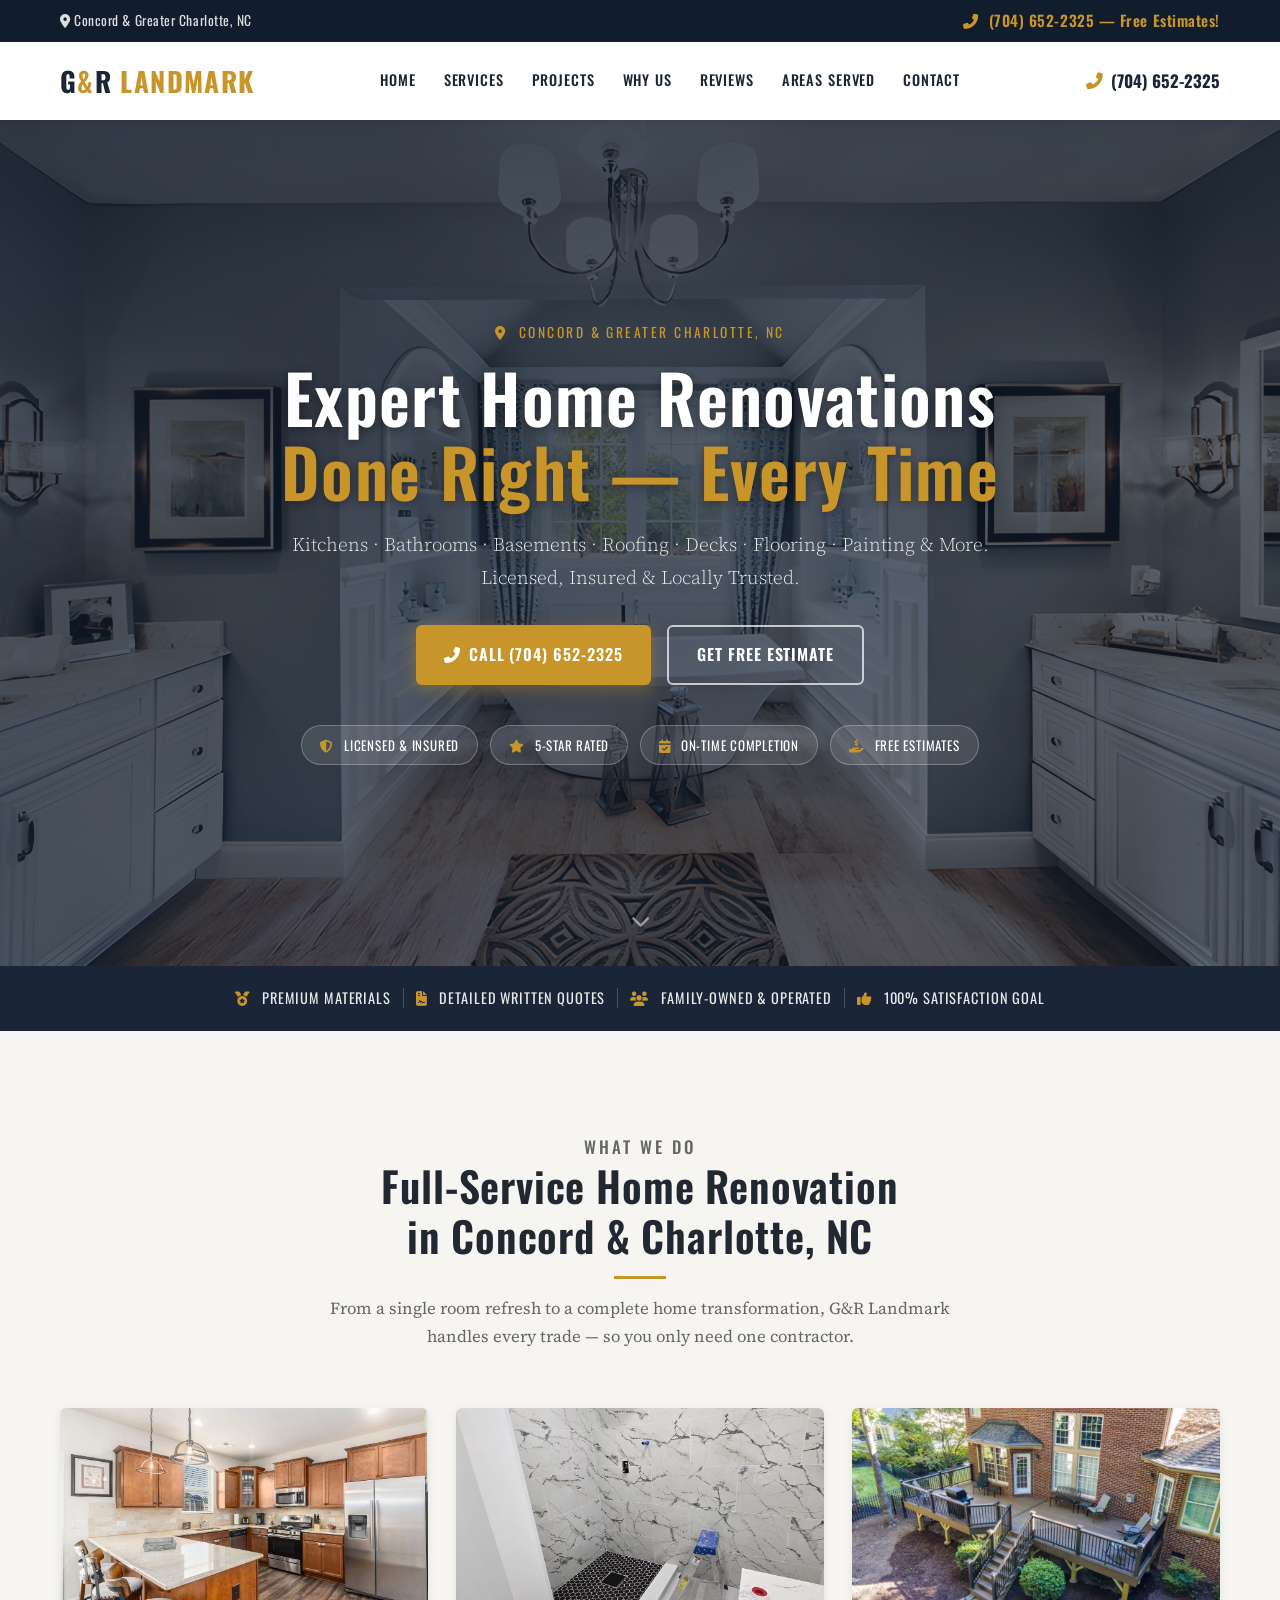
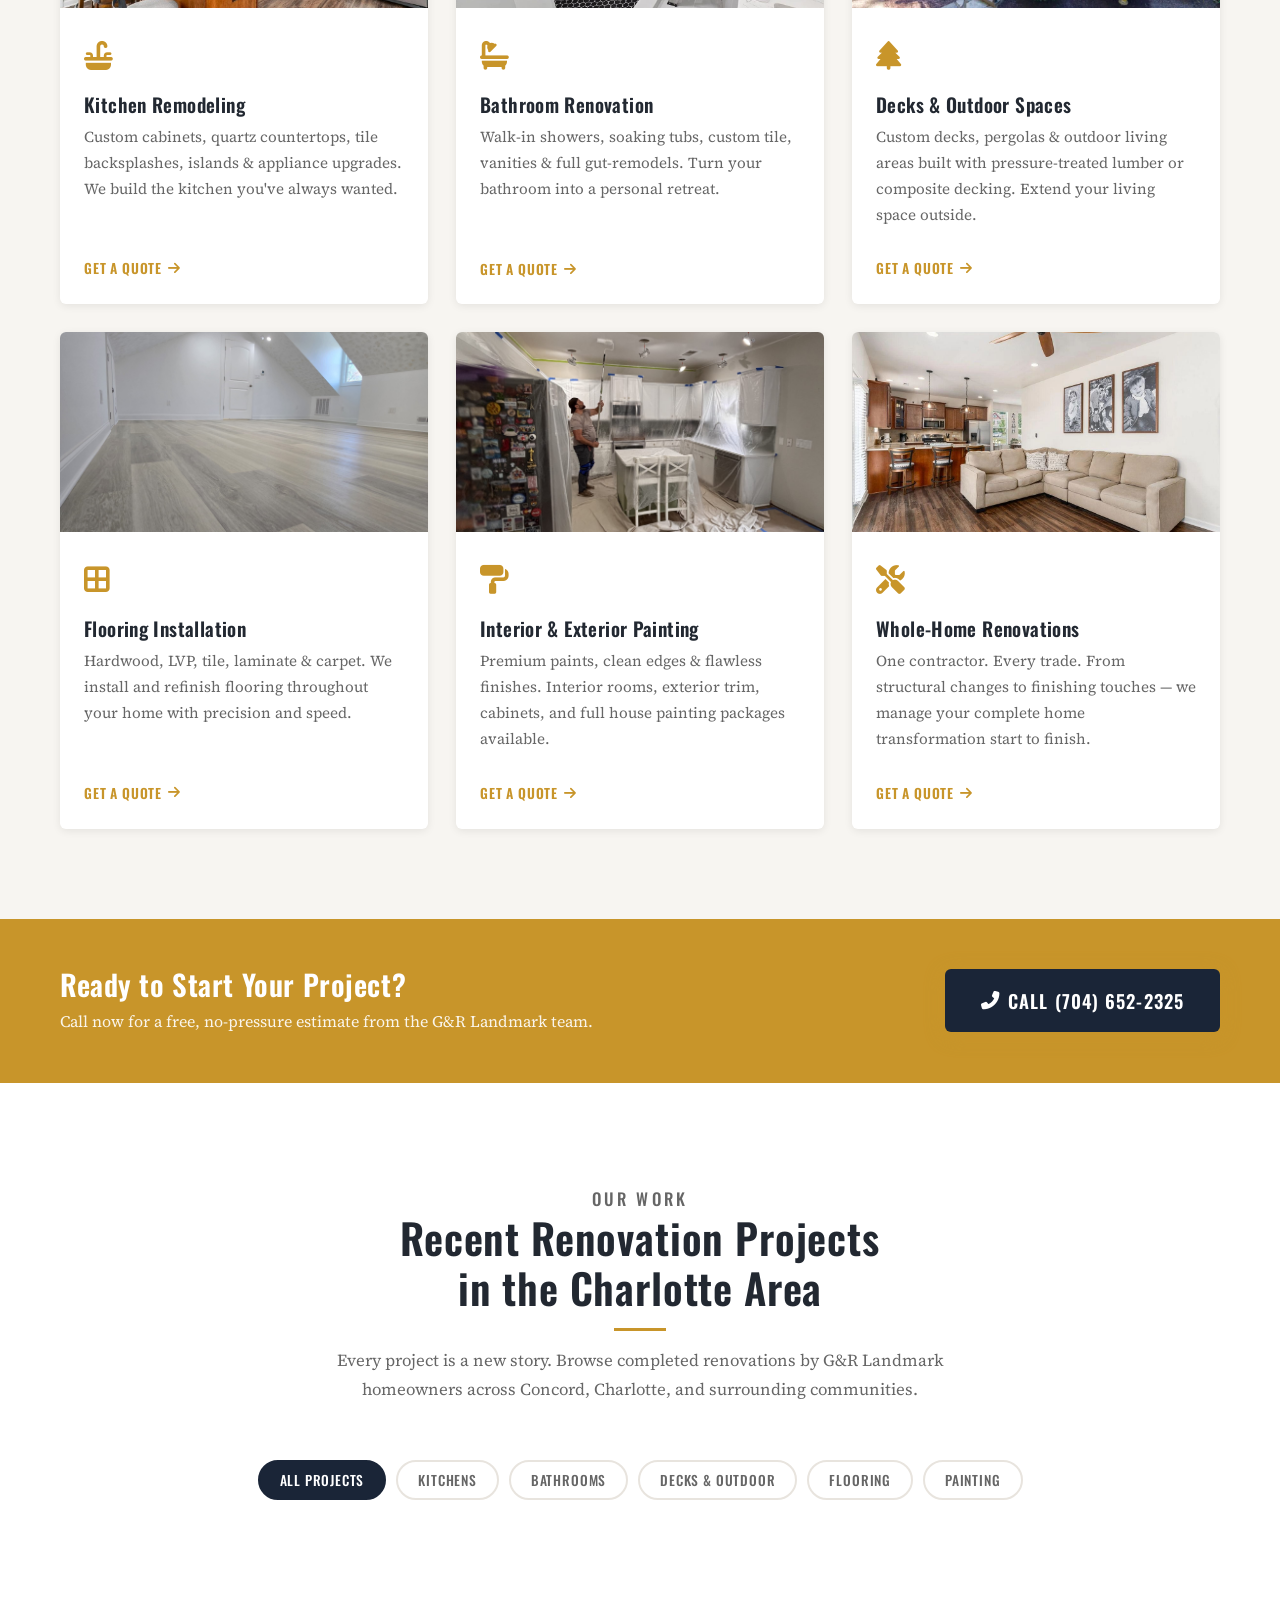
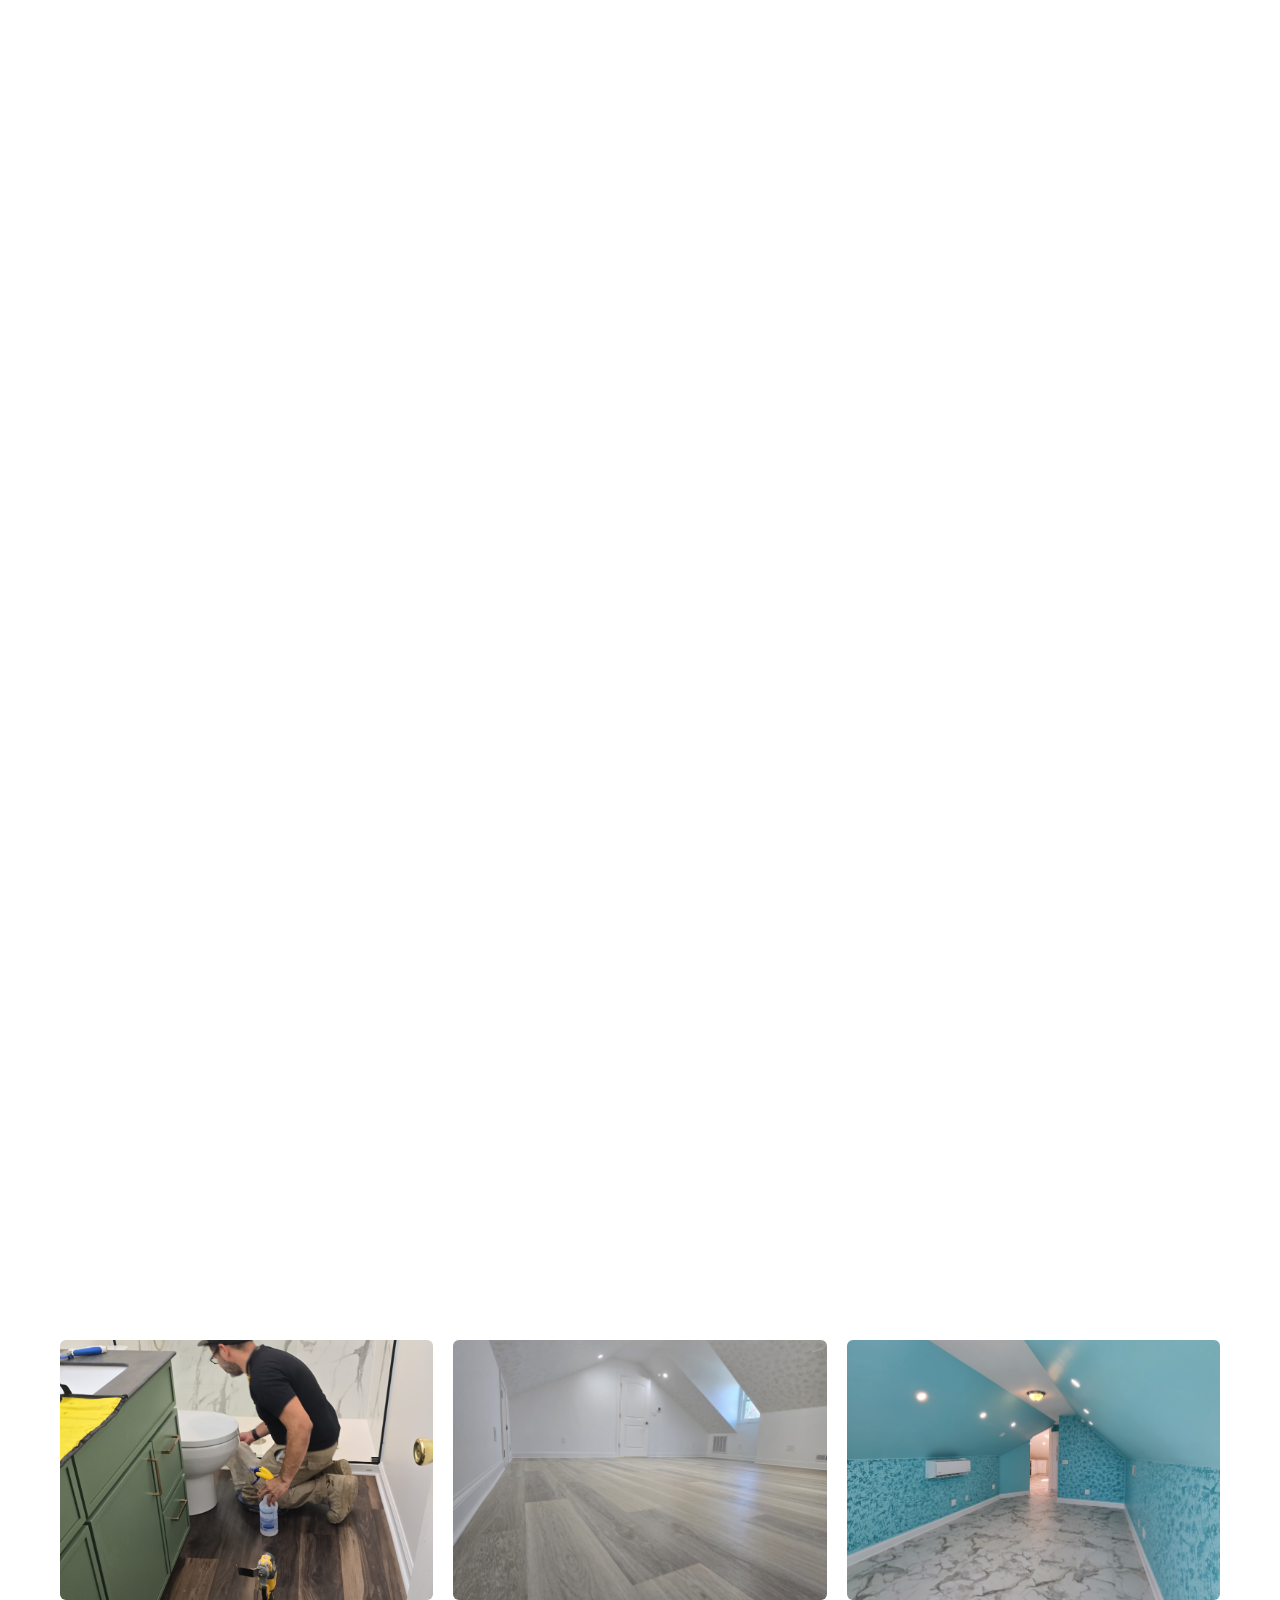
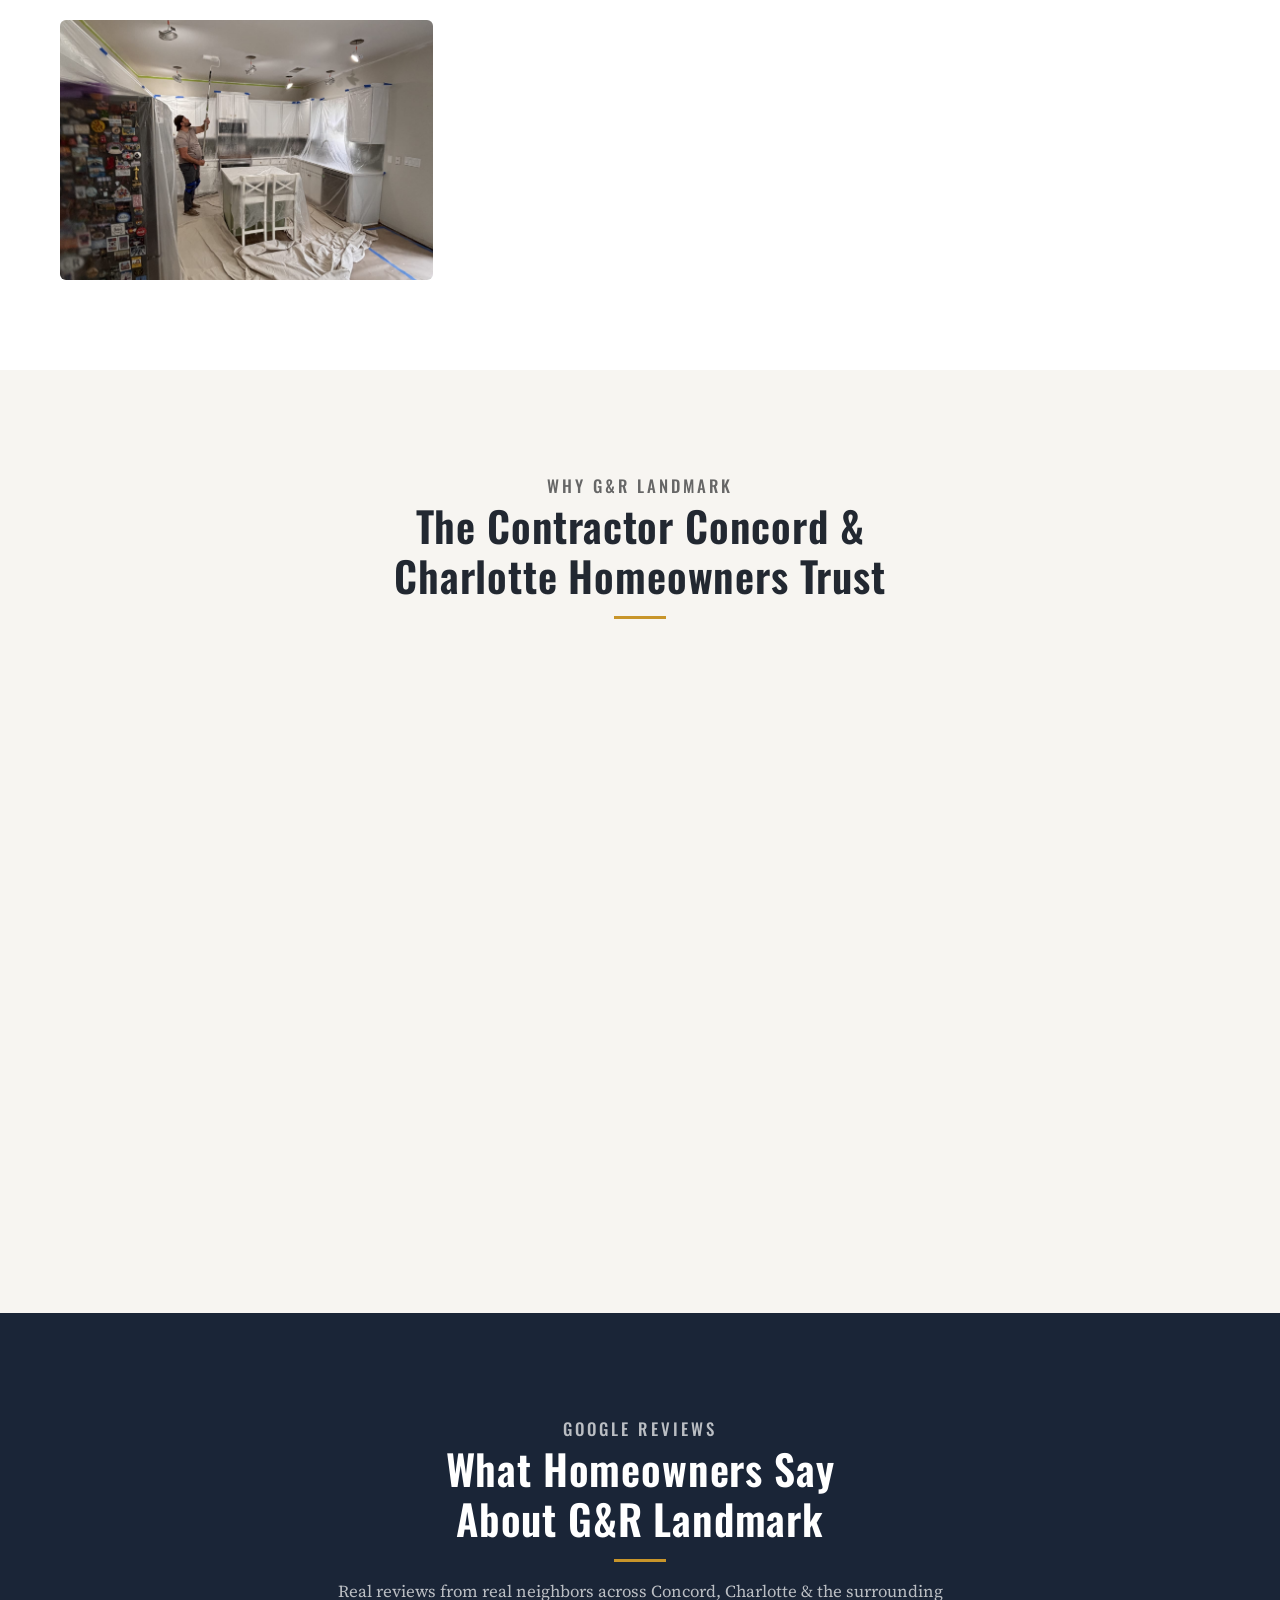
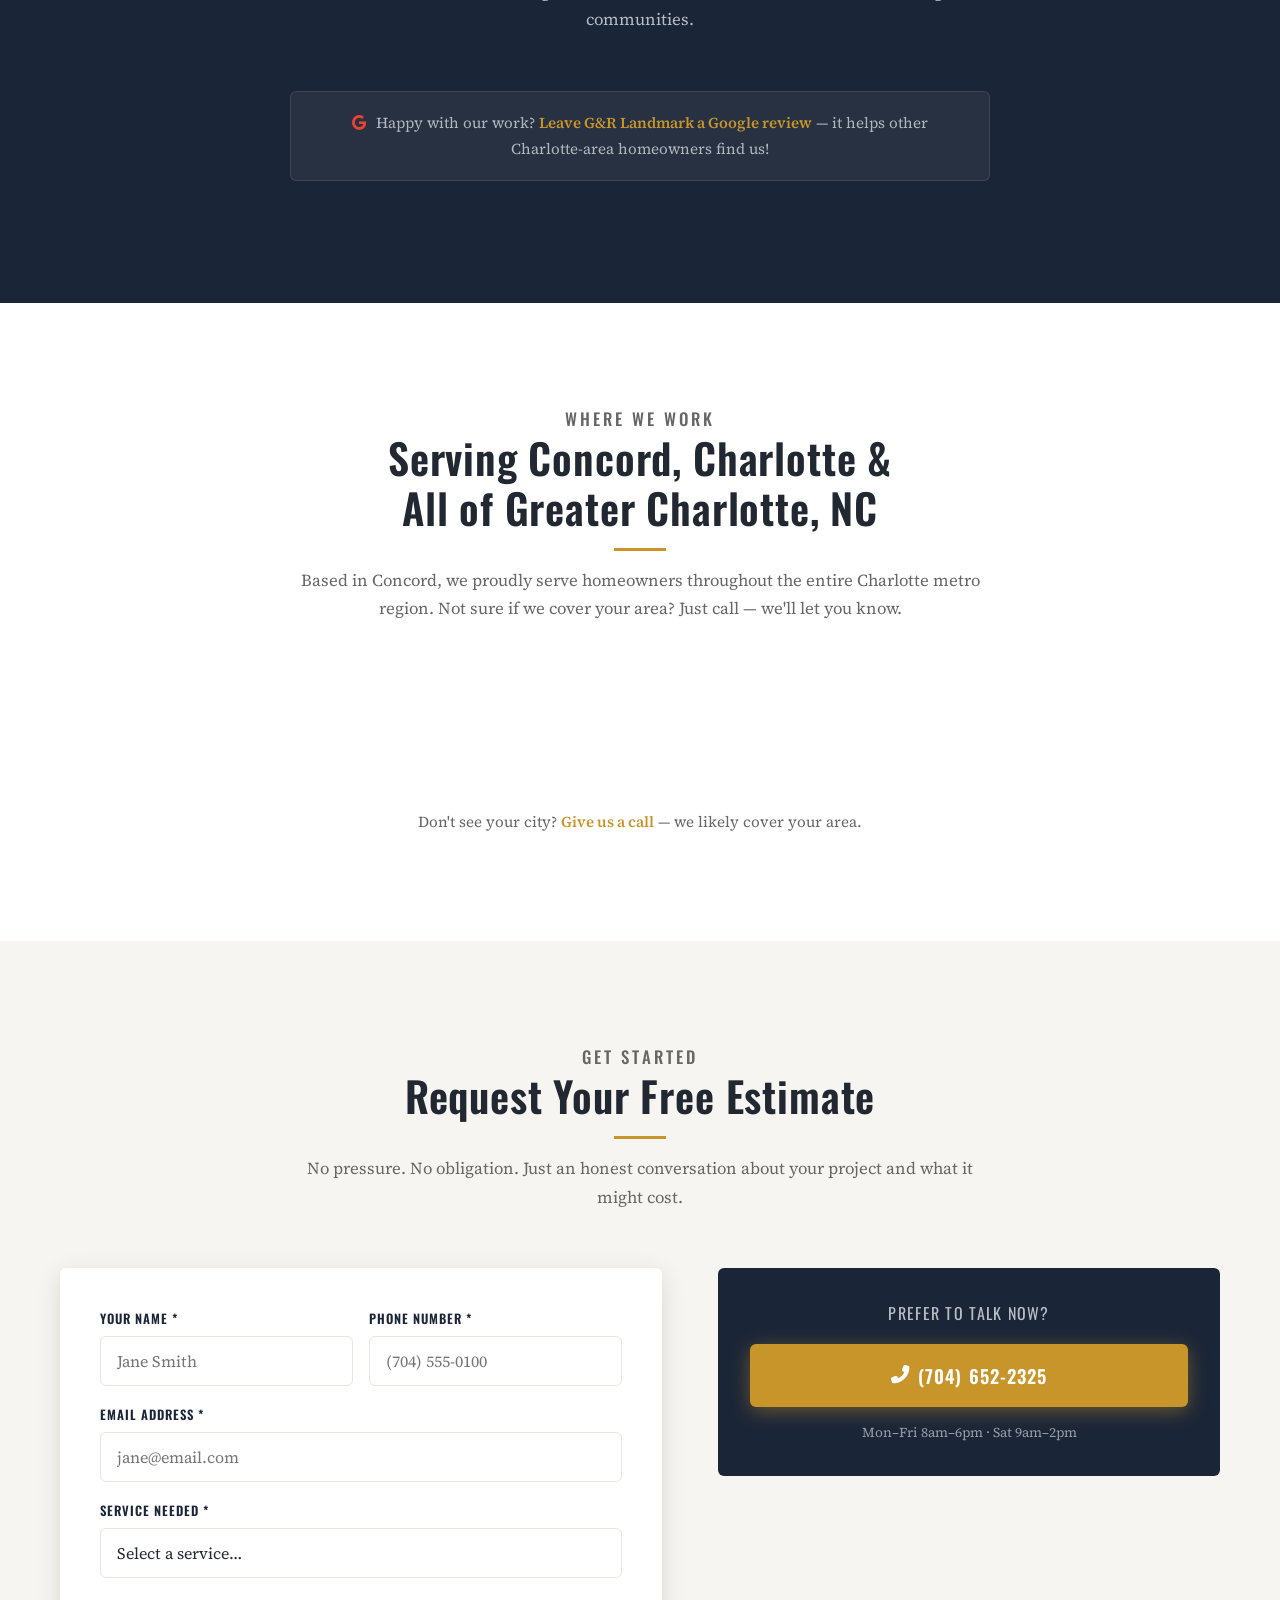
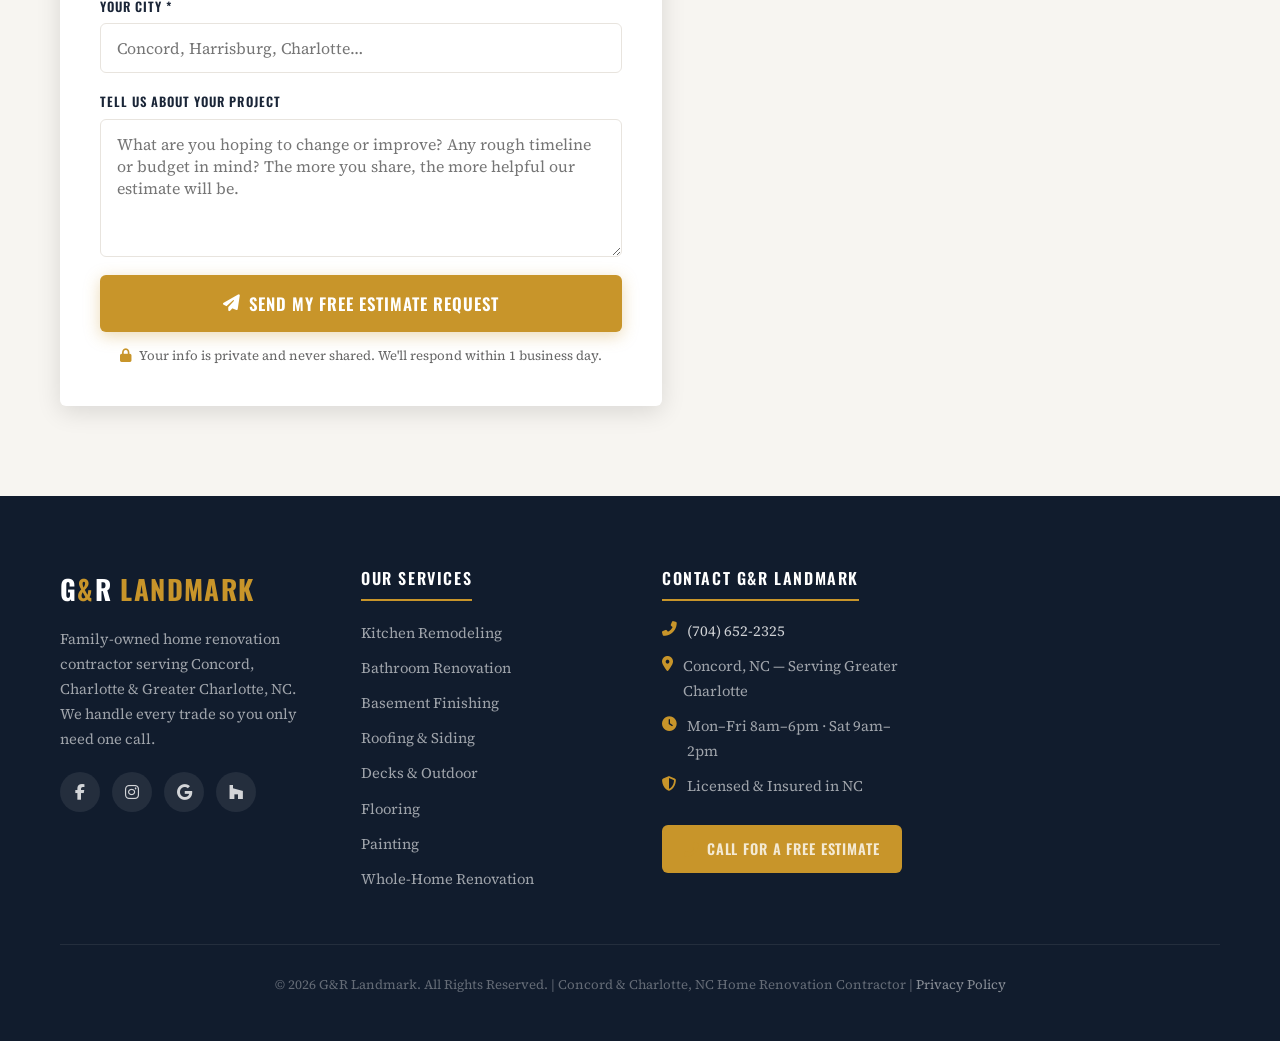
==== commit b69fac76: "Add files via upload" ====
--- a/index.html
+++ b/index.html
@@ -206,7 +206,7 @@
                         <div class="service-icon"><i class="fas fa-sink"></i></div>
                         <h3>Kitchen Remodeling</h3>
                         <p>Custom cabinets, quartz countertops, tile backsplashes, islands &amp; appliance upgrades. We build the kitchen you've always wanted.</p>
-                        <a href="#contact" class="service-link">Get a Quote <i class="fas fa-arrow-right"></i></a>
+                        <a href="kitchen-remodeling-concord-nc.html" class="service-link">Get a Quote <i class="fas fa-arrow-right"></i></a>
                     </div>
                 </div>
 
@@ -216,7 +216,7 @@
                         <div class="service-icon"><i class="fas fa-bath"></i></div>
                         <h3>Bathroom Renovation</h3>
                         <p>Walk-in showers, soaking tubs, custom tile, vanities &amp; full gut-remodels. Turn your bathroom into a personal retreat.</p>
-                        <a href="#contact" class="service-link">Get a Quote <i class="fas fa-arrow-right"></i></a>
+                        <a href="bathroom-renovation-concord-nc.html" class="service-link">Get a Quote <i class="fas fa-arrow-right"></i></a>
                     </div>
                 </div>
 
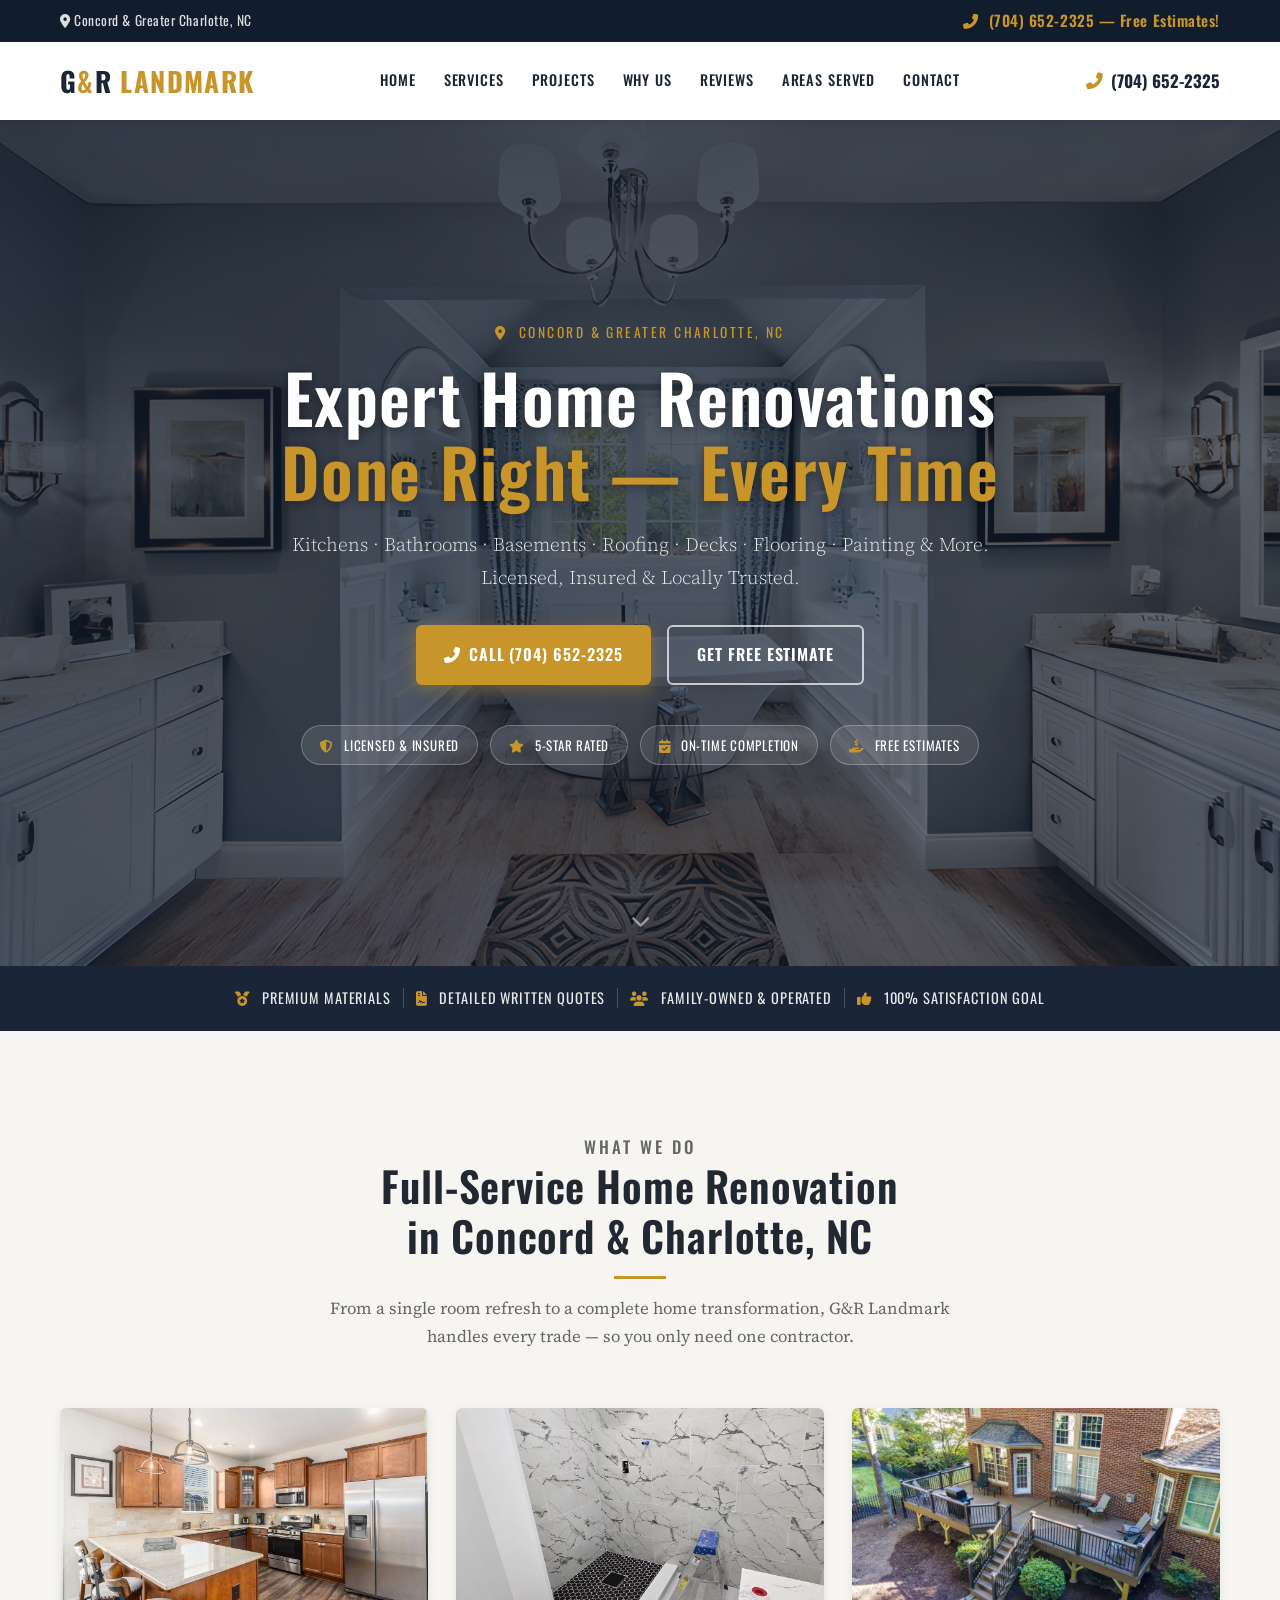
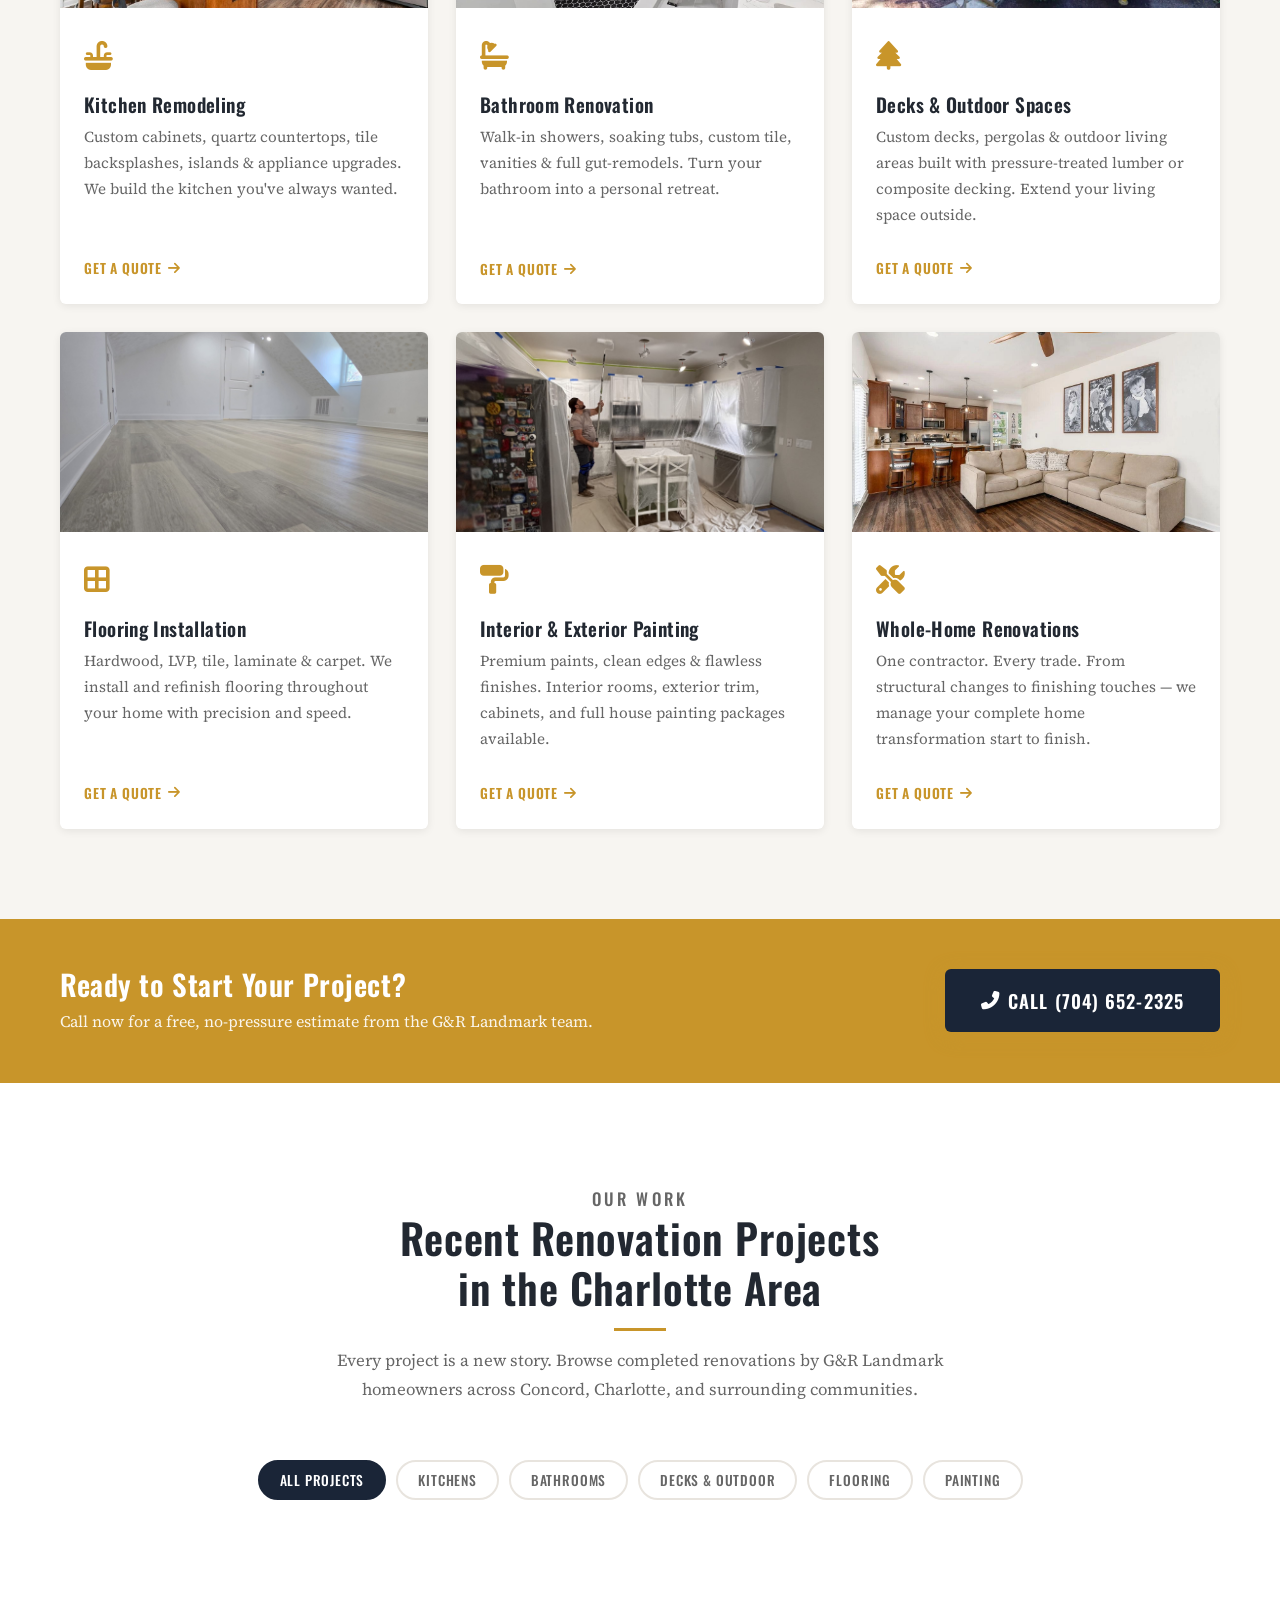
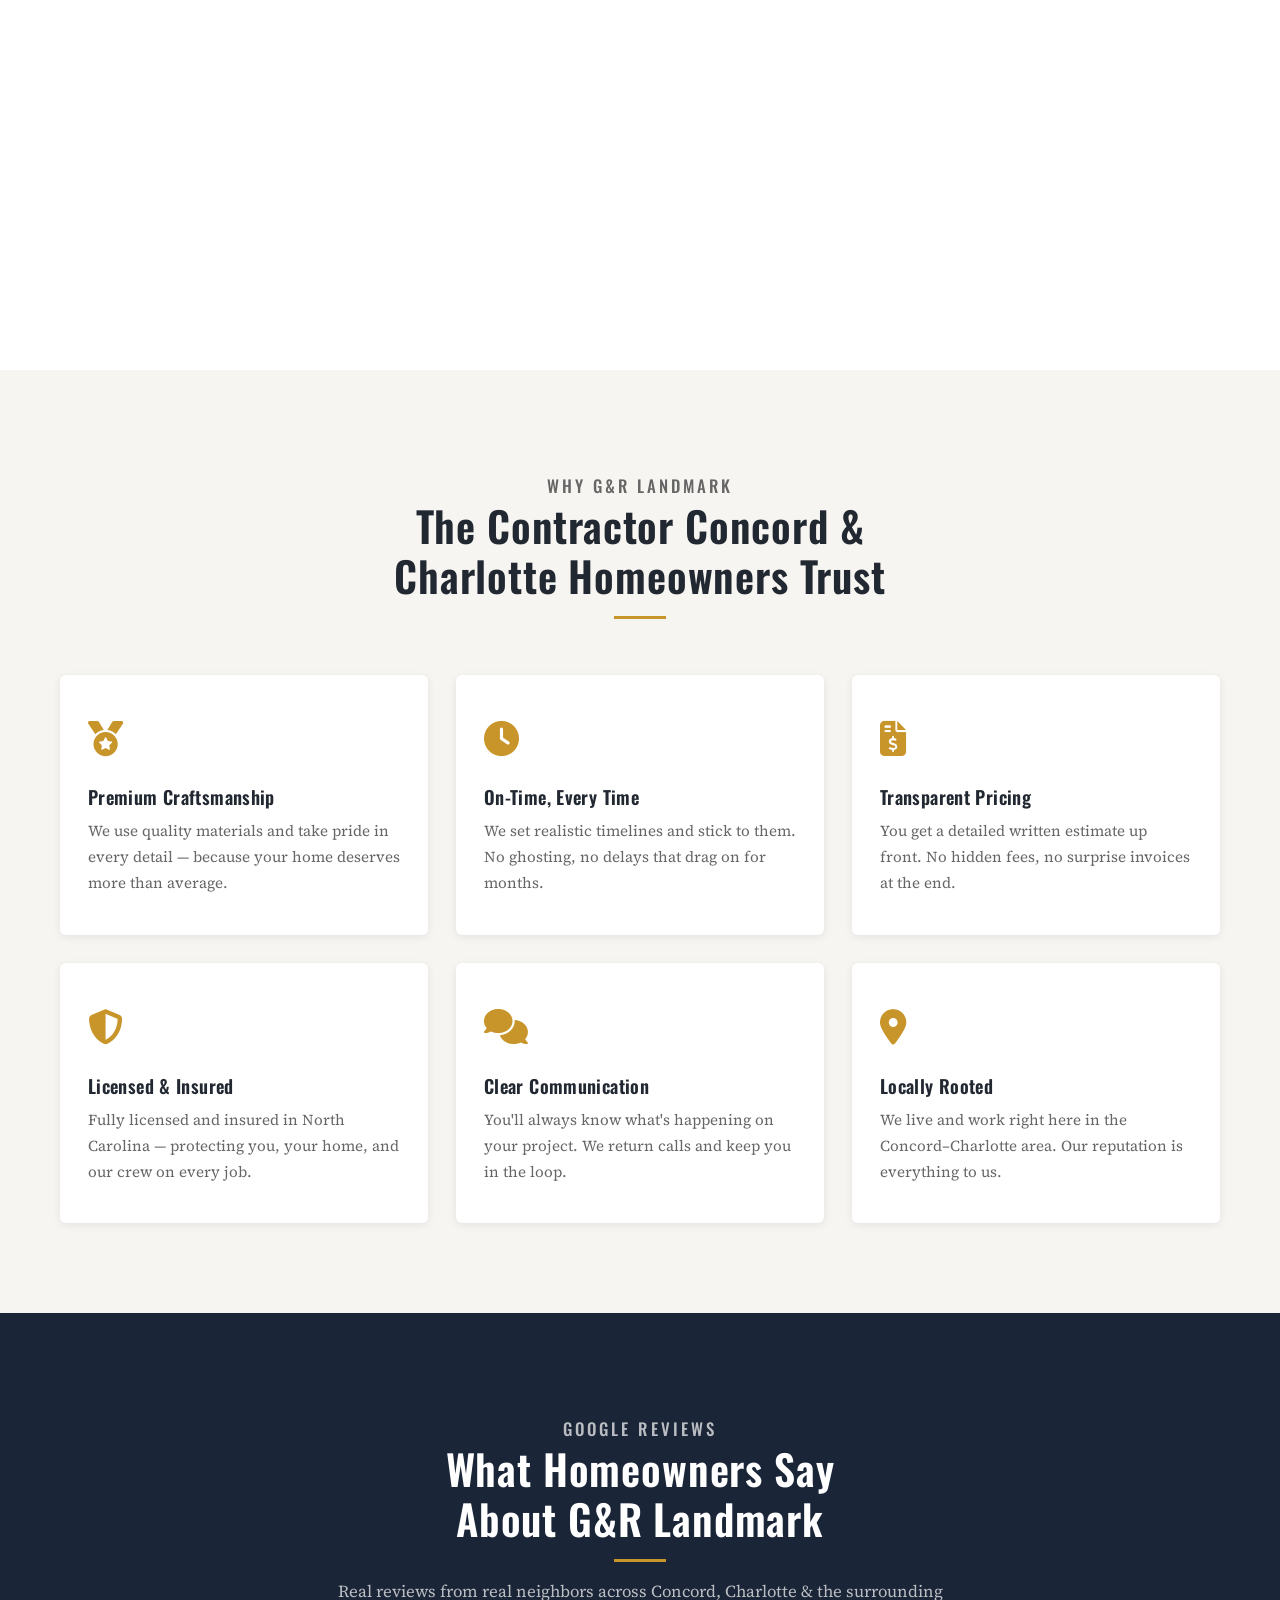
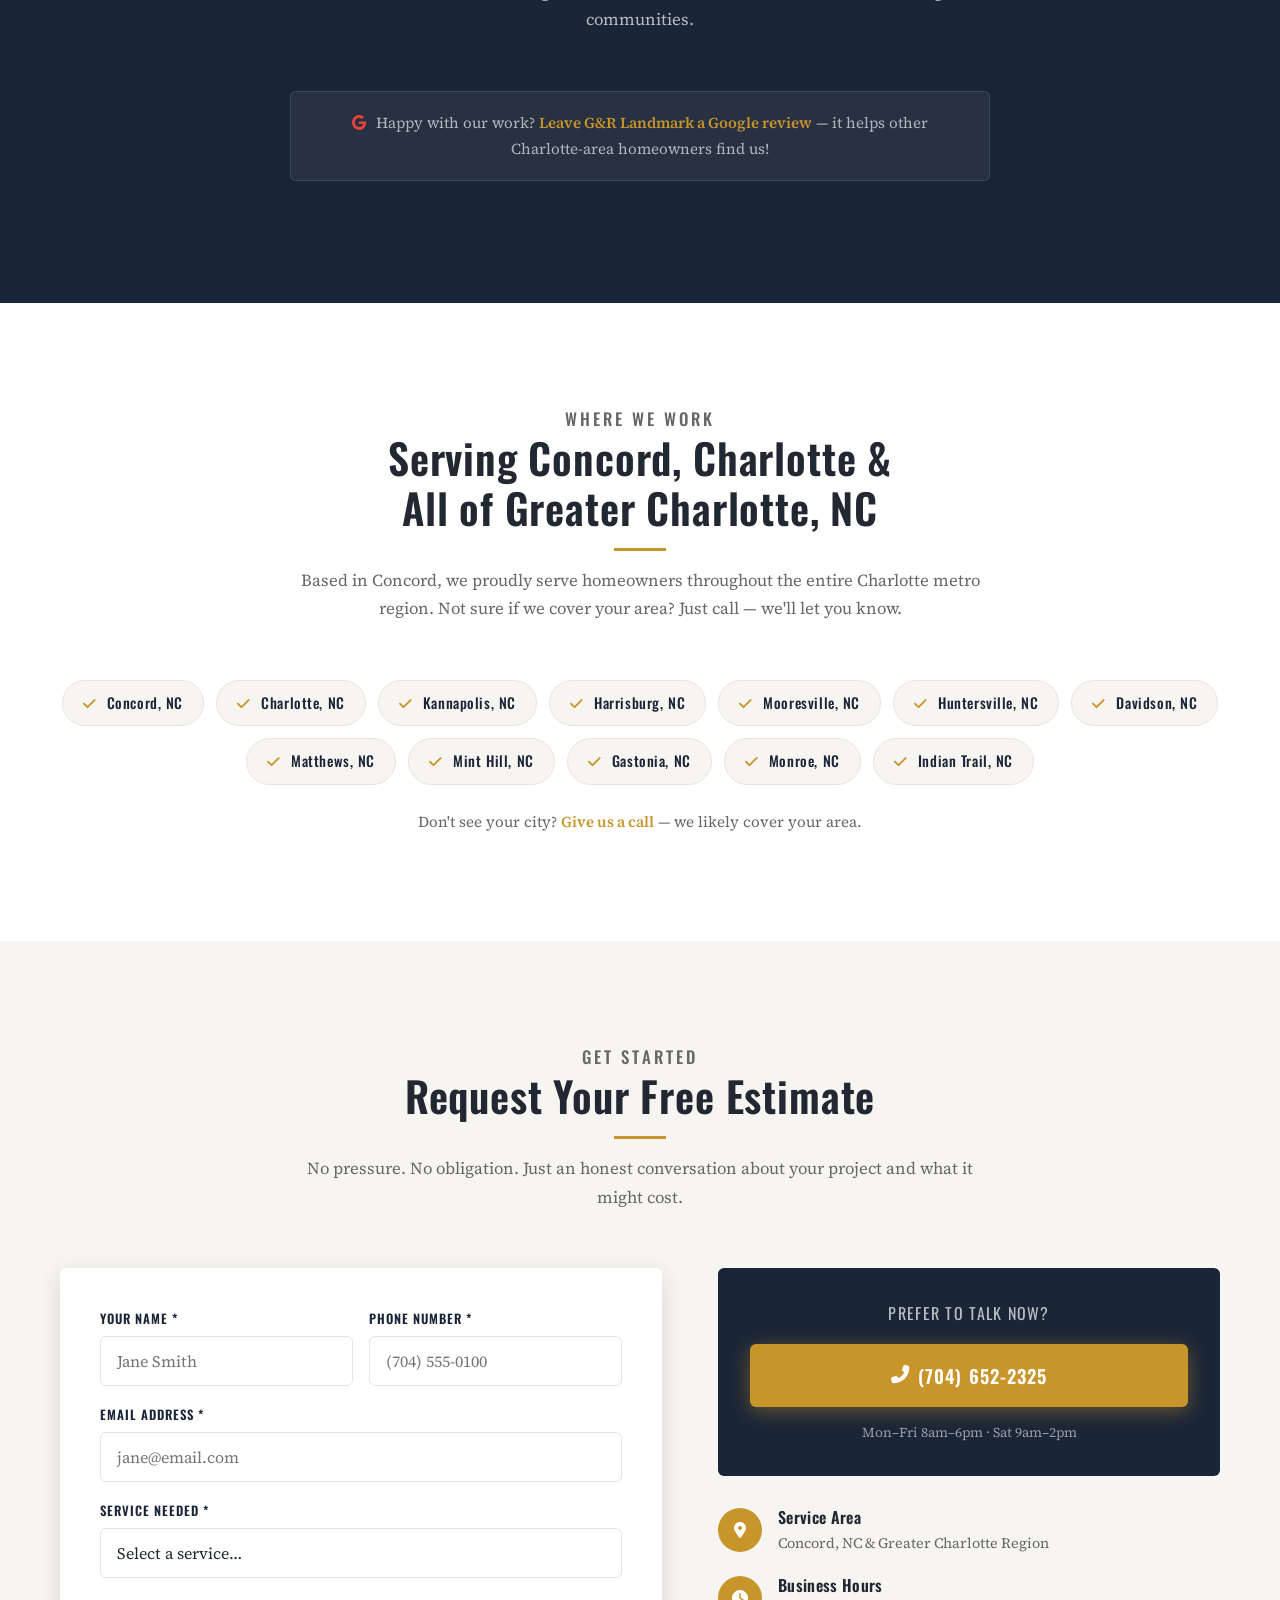
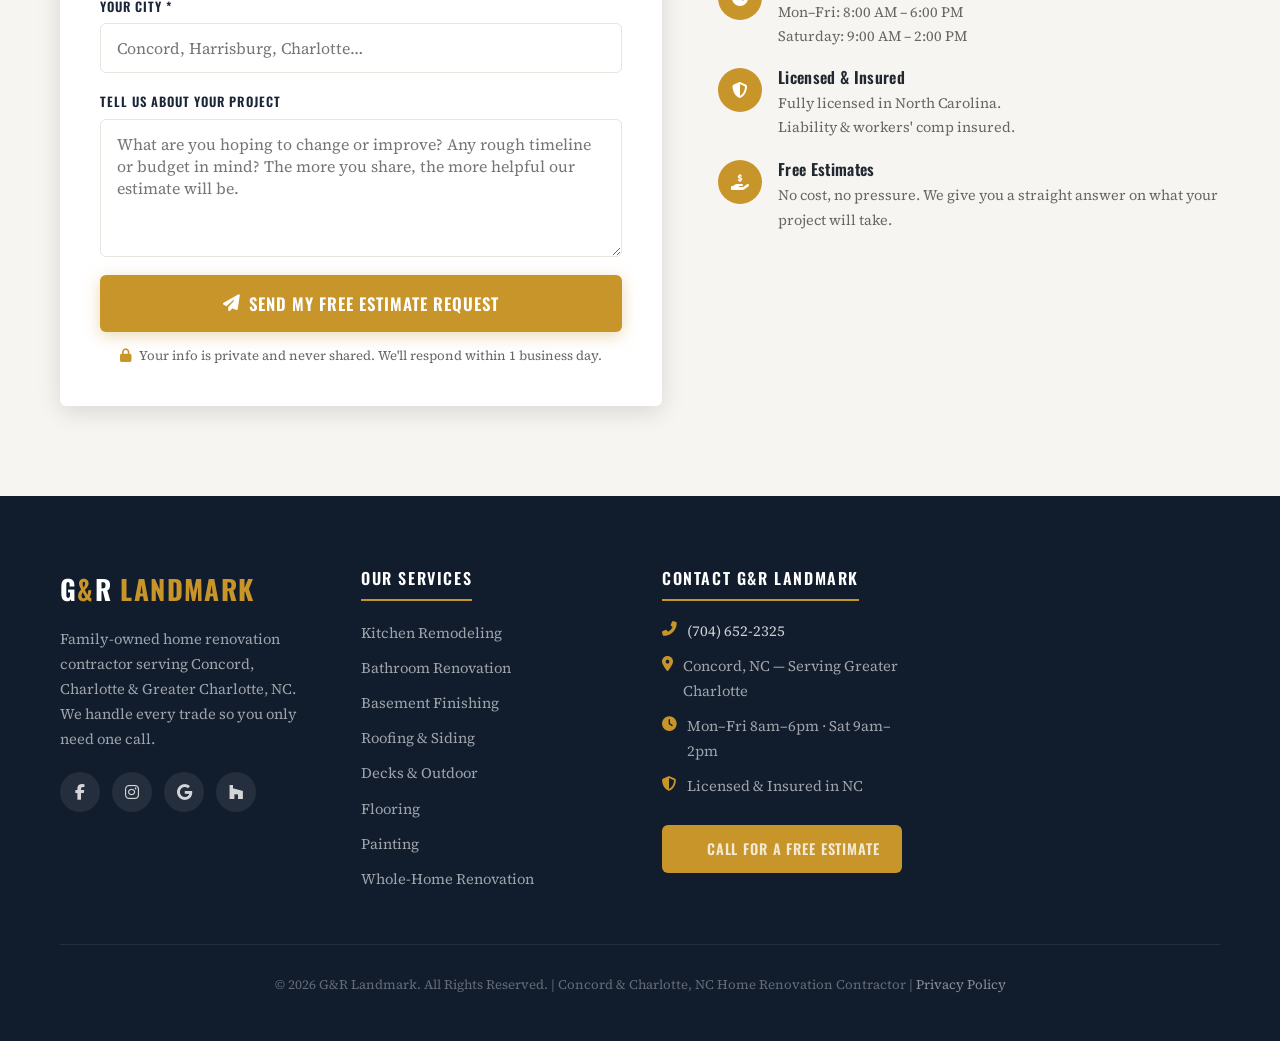
==== commit 8c49a342: "Add Google Analytics tracking to index.html Added Google Analytics tracking script to the header." ====
--- a/index.html
+++ b/index.html
@@ -3,7 +3,16 @@
 <head>
     <meta charset="UTF-8">
     <meta name="viewport" content="width=device-width, initial-scale=1.0">
-
+    
+    <!-- Google tag (gtag.js) -->
+    <script async src="https://www.googletagmanager.com/gtag/js?id=AW-16756061117"></script>
+    <script>
+      window.dataLayer = window.dataLayer || [];
+      function gtag(){dataLayer.push(arguments);}
+      gtag('js', new Date());
+      gtag('config', 'AW-16756061117');
+    </script>
+    
     <!-- ========== PRIMARY SEO META TAGS ========== -->
     <title>G&R Landmark | Home Renovation Contractor – Concord & Charlotte, NC</title>
     <meta name="description" content="G&R Landmark is Concord NC's trusted home renovation contractor. We remodel kitchens, bathrooms, basements, decks & more across Greater Charlotte. Call (704) 652-2325 for a FREE estimate today!">
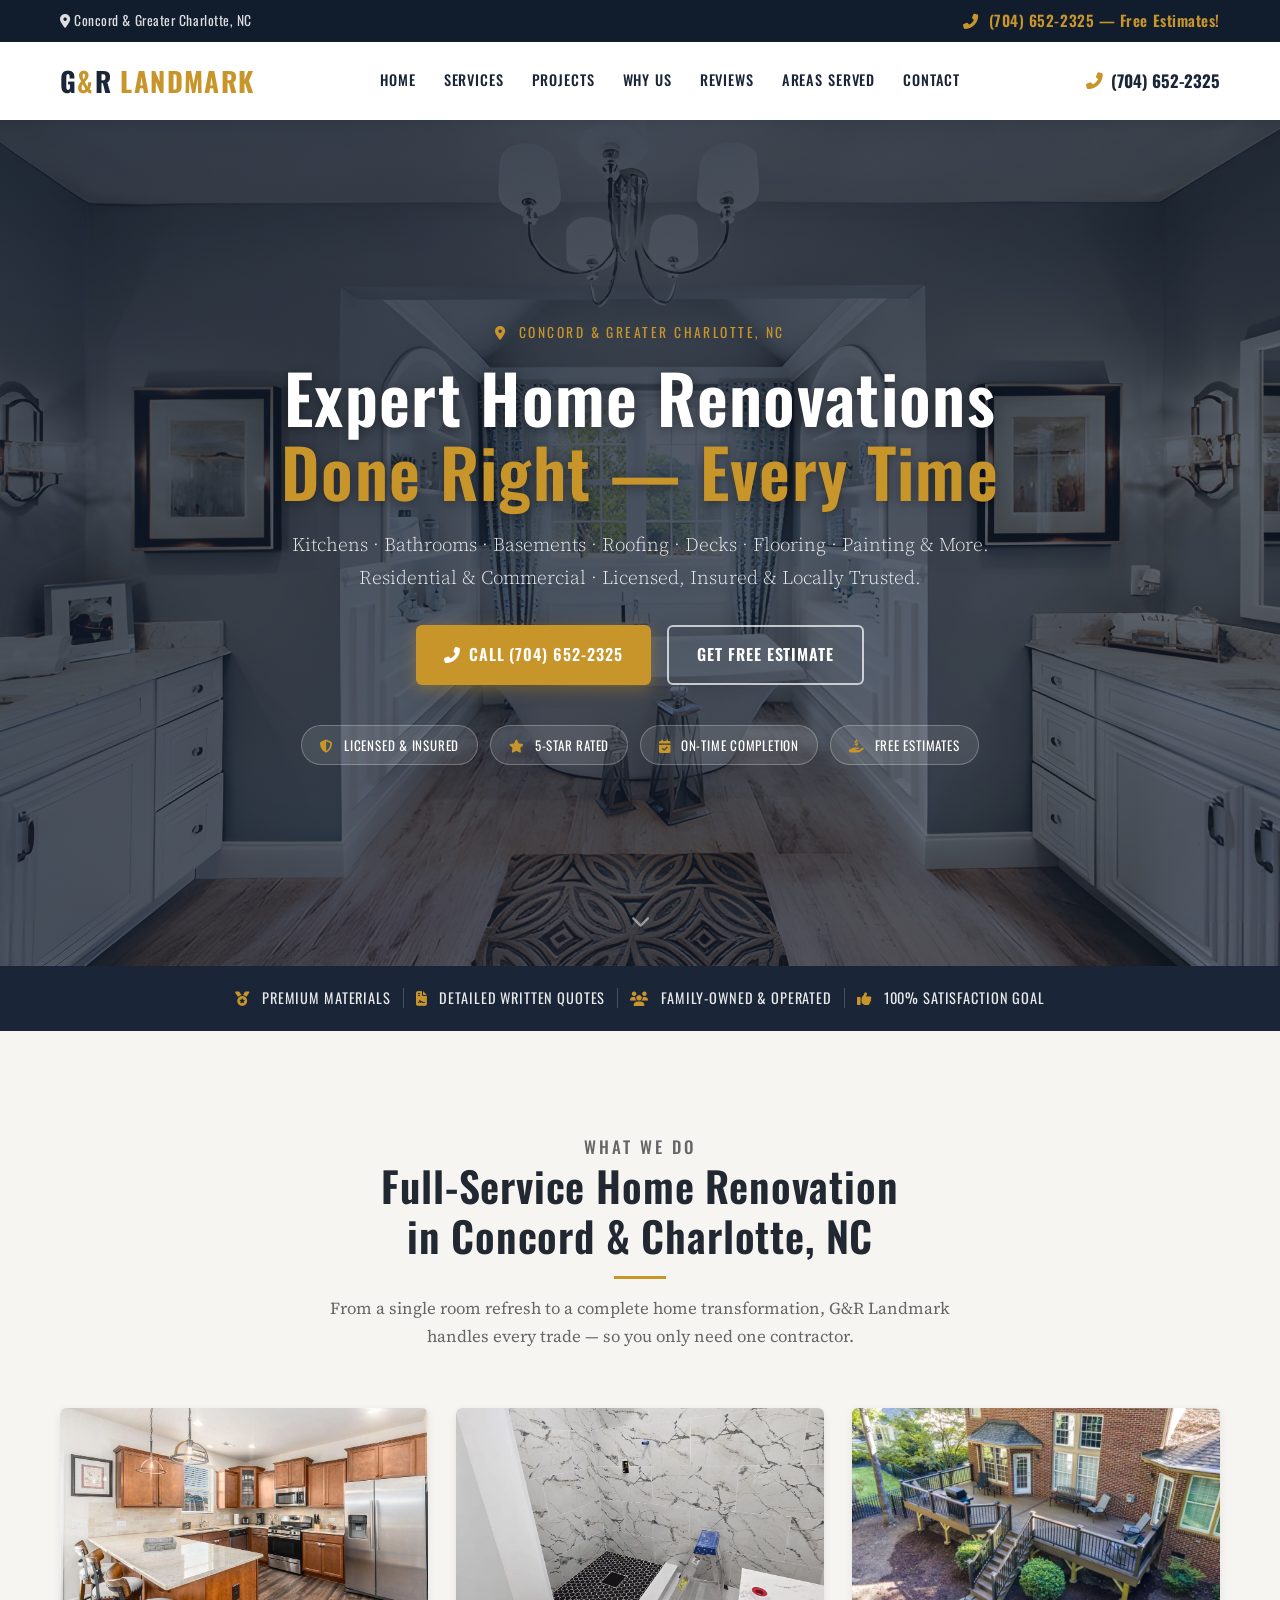
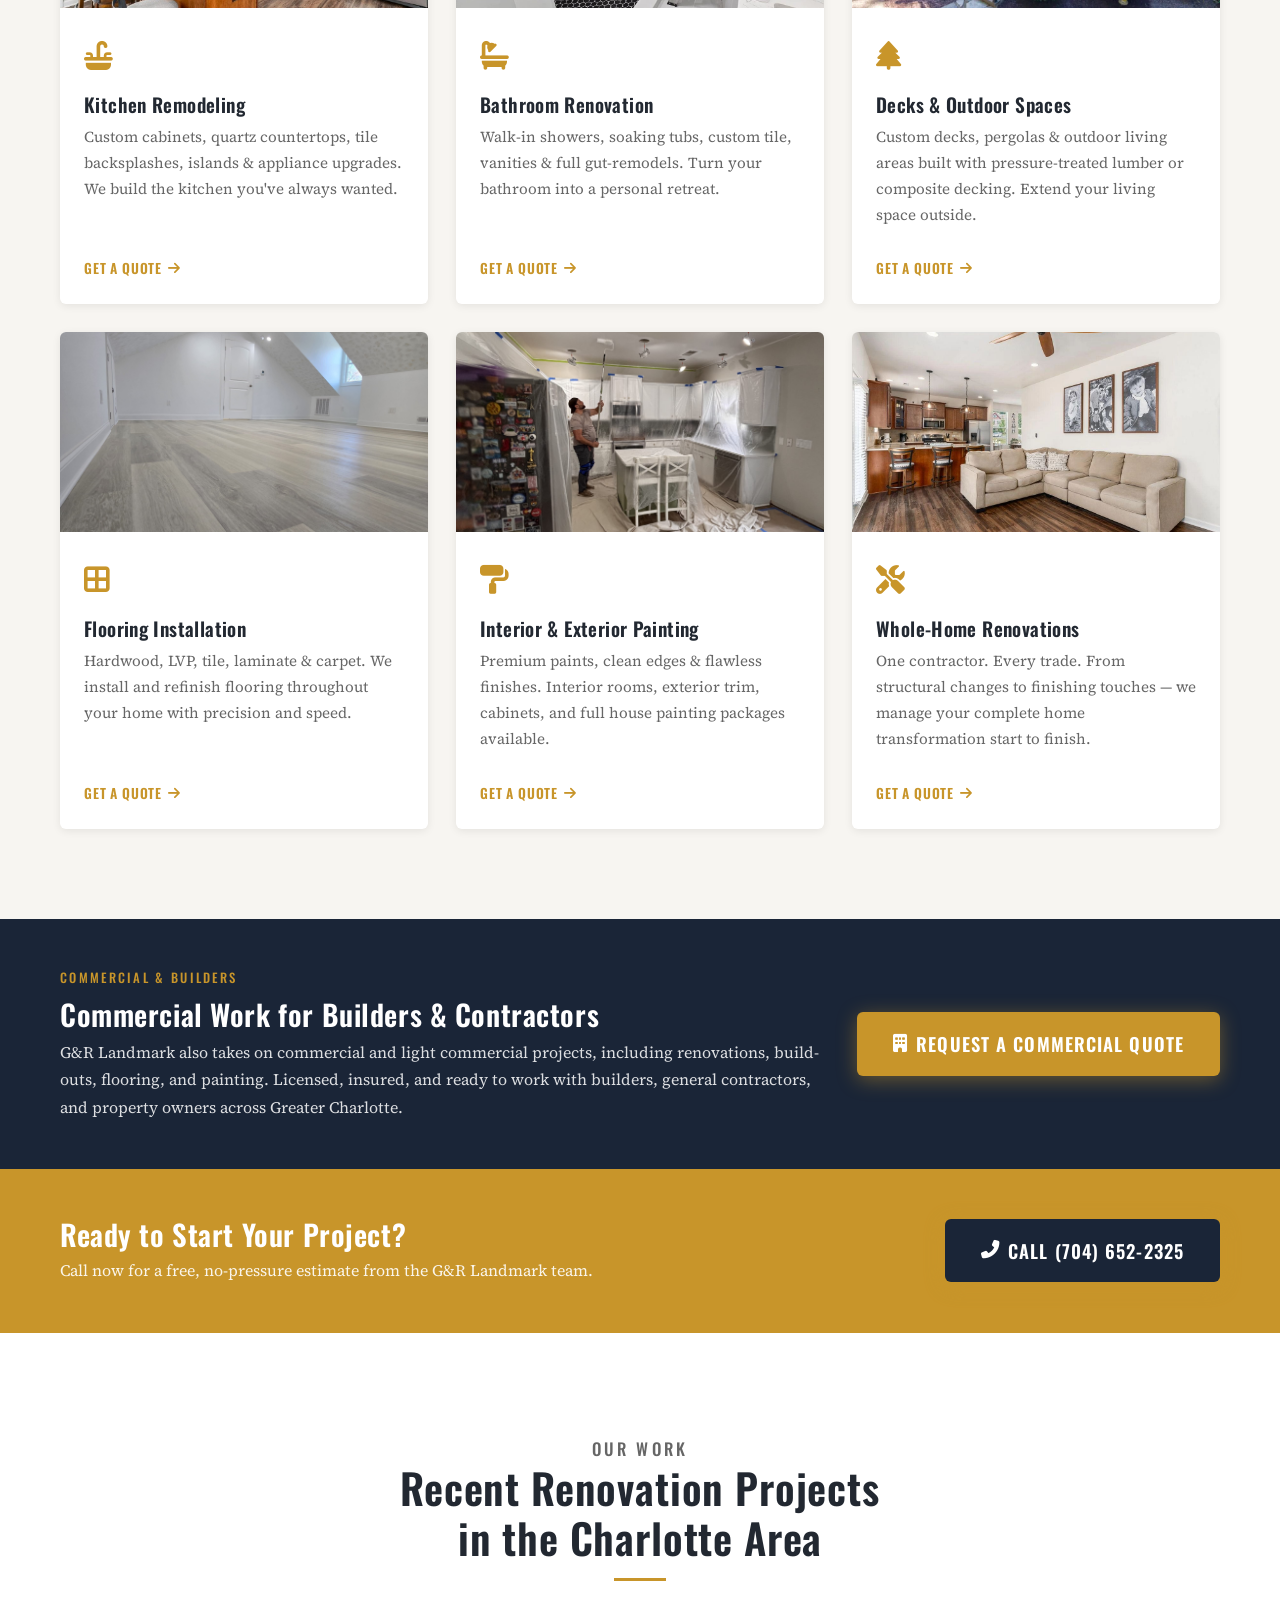
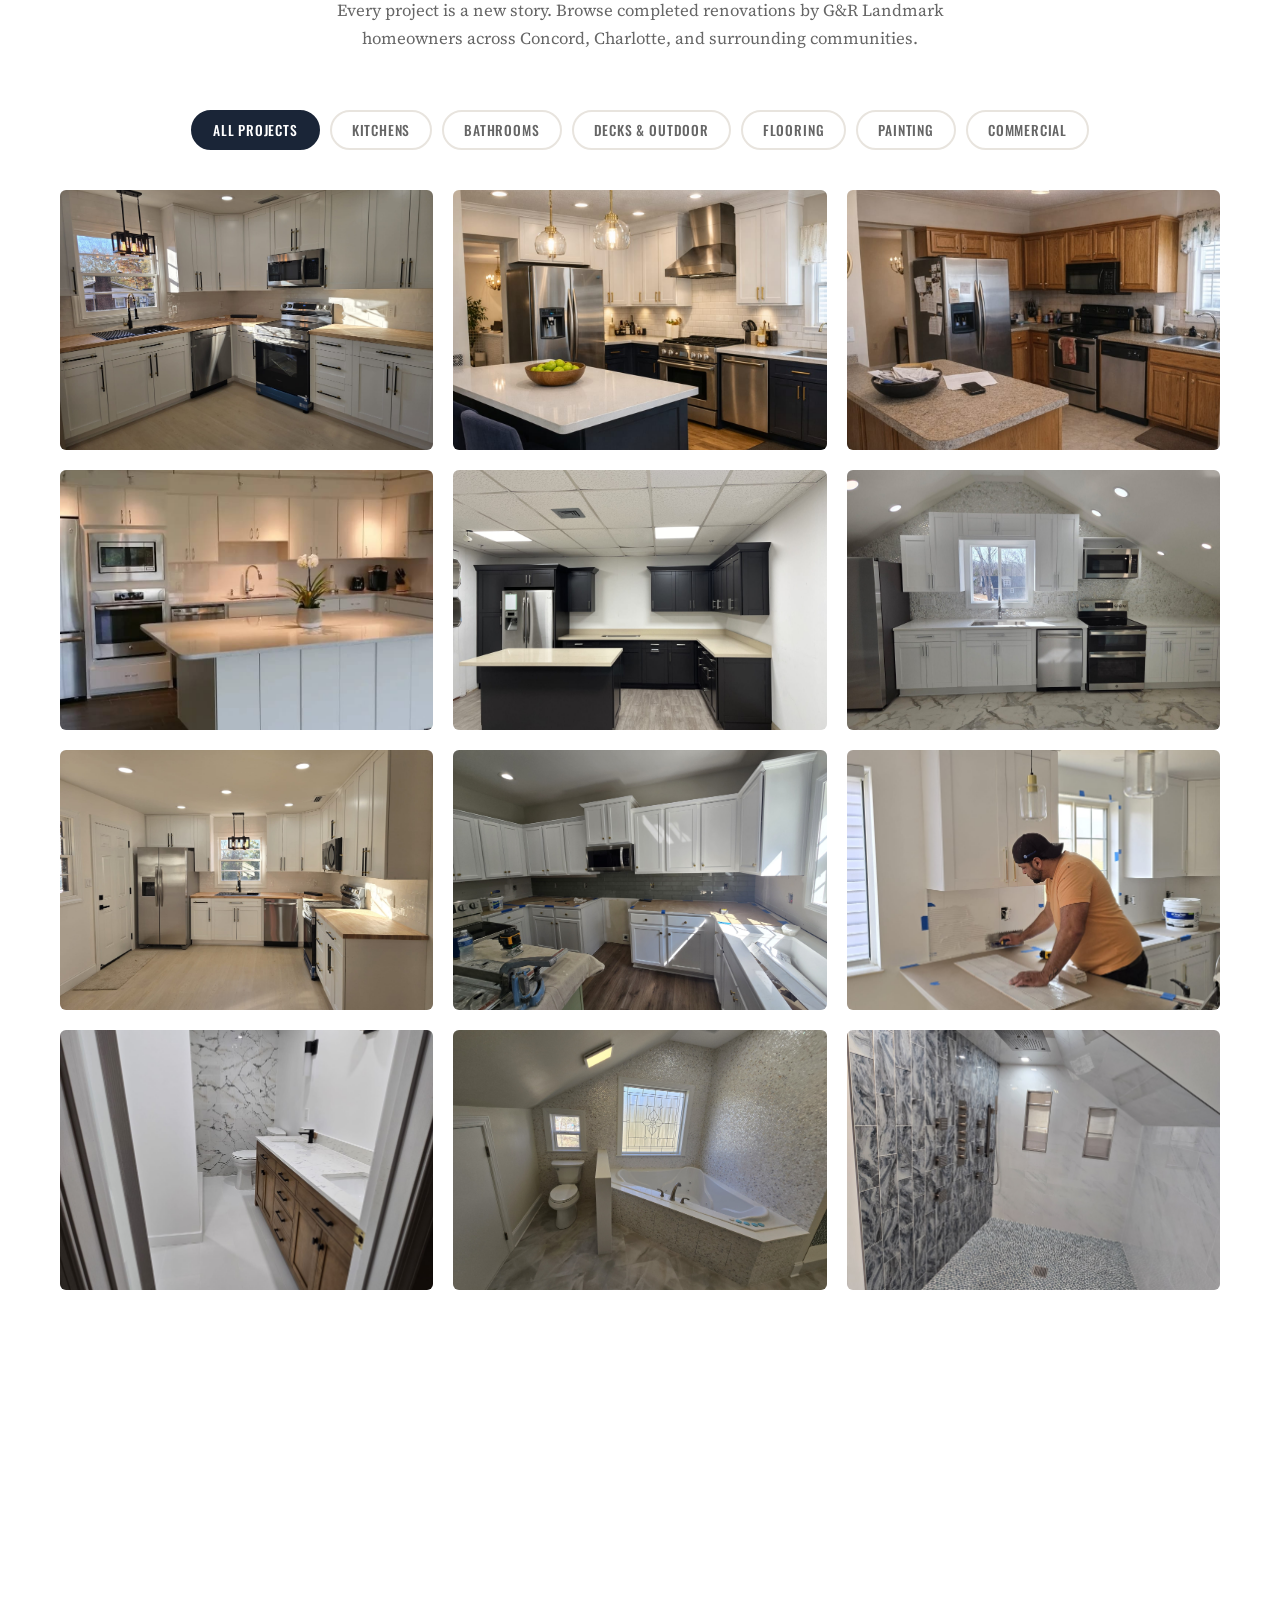
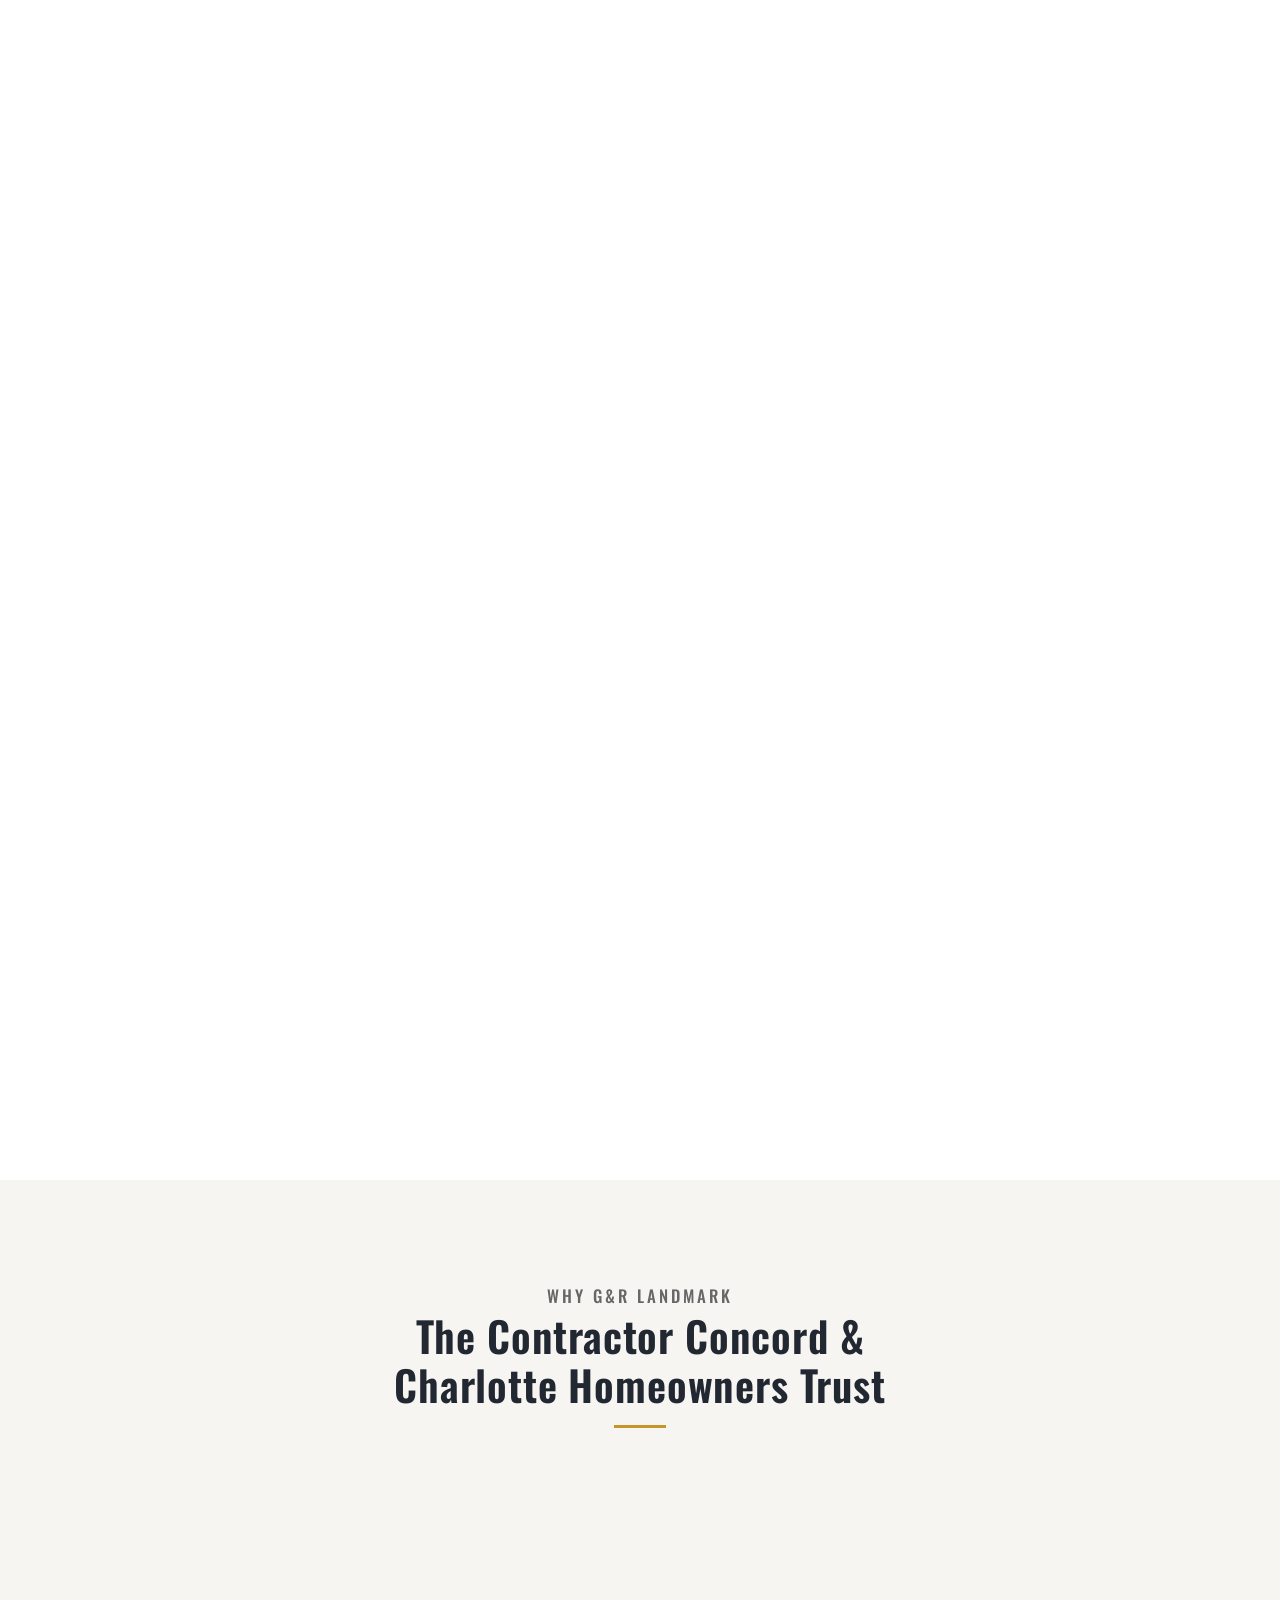
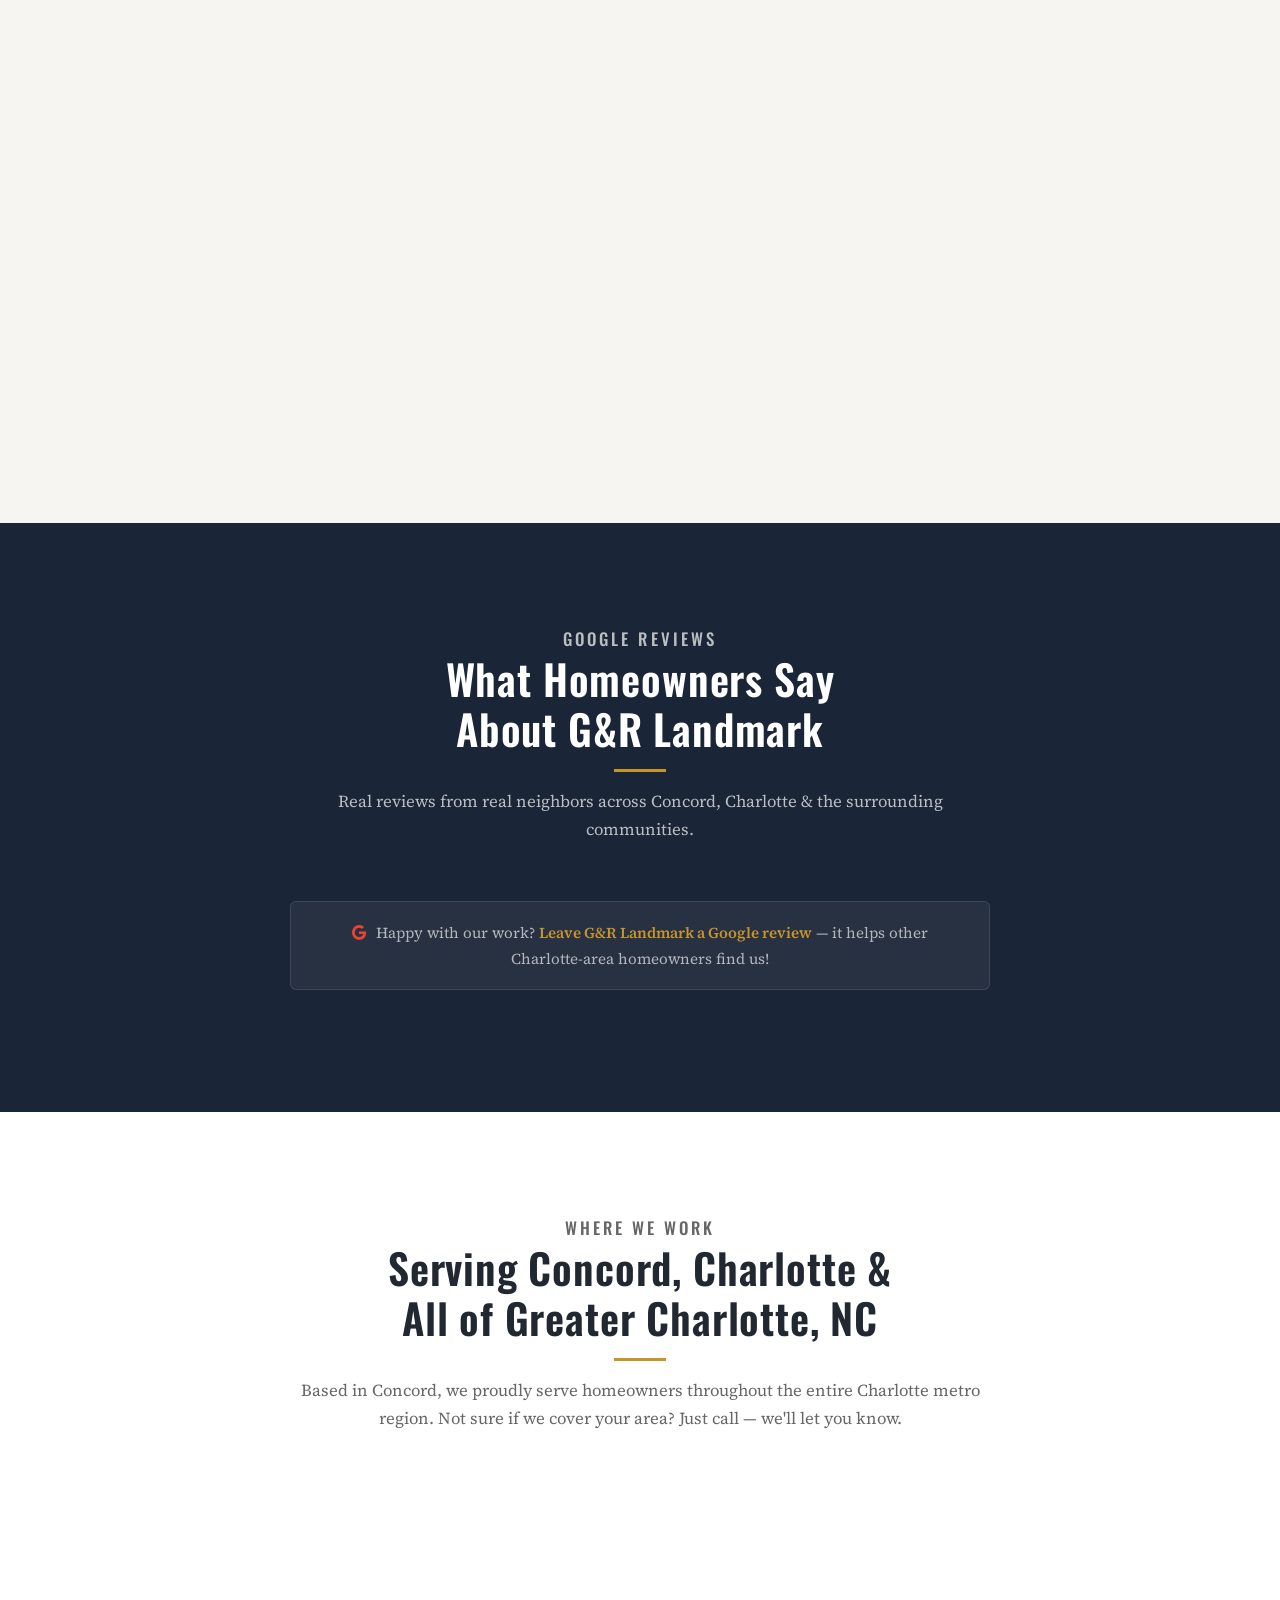
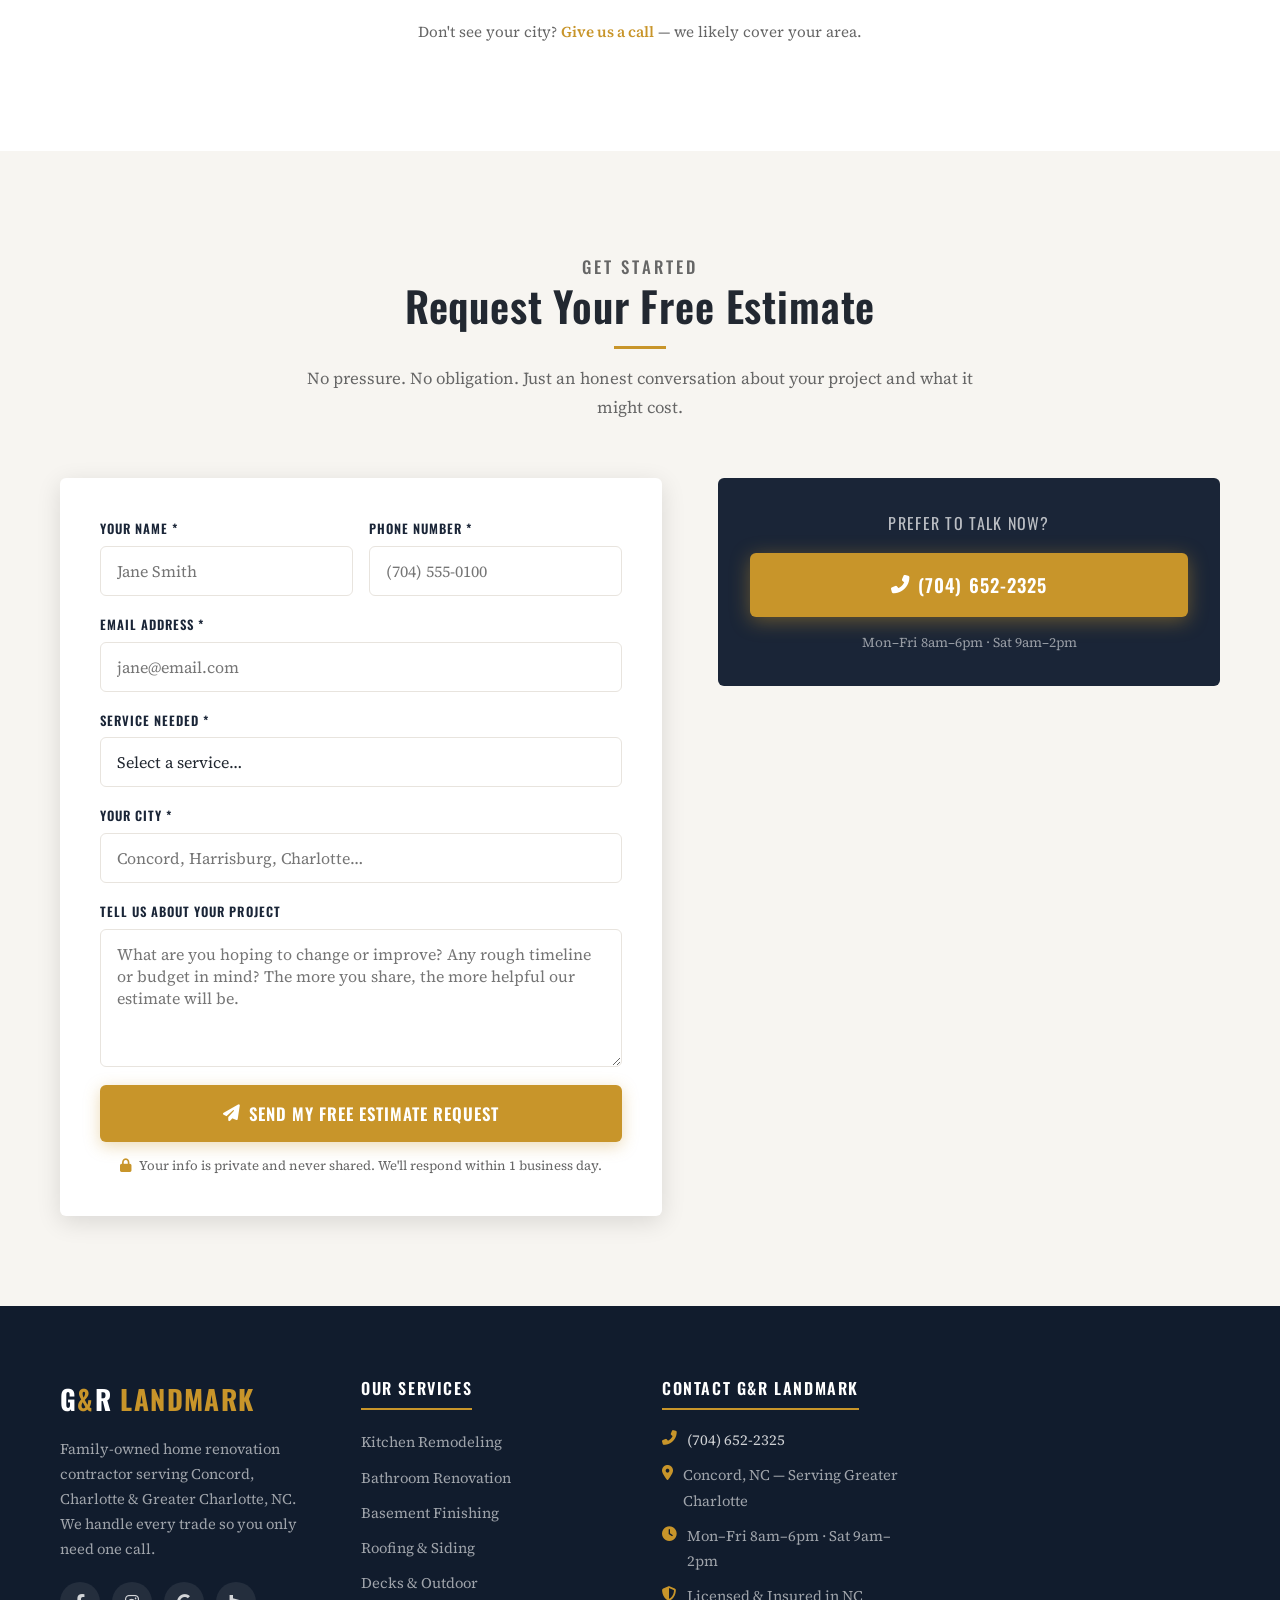
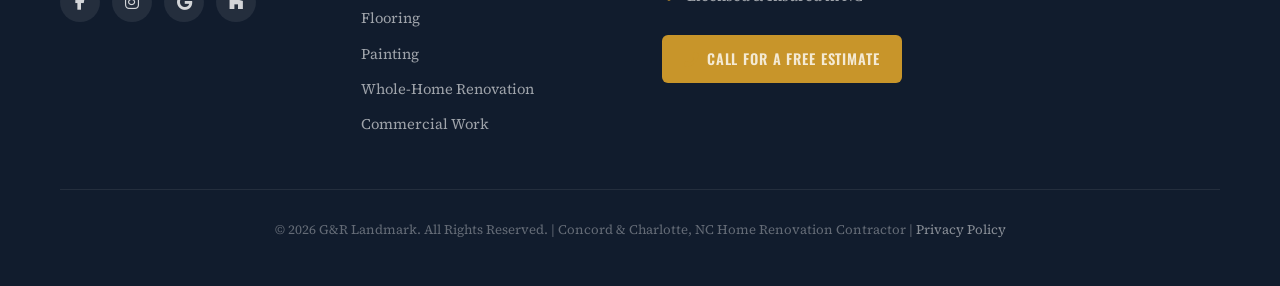
==== commit 097cb512: "Add files via upload" ====
--- a/index.html
+++ b/index.html
@@ -14,26 +14,29 @@
     </script>
     
     <!-- ========== PRIMARY SEO META TAGS ========== -->
-    <title>G&R Landmark | Home Renovation Contractor – Concord & Charlotte, NC</title>
-    <meta name="description" content="G&R Landmark is Concord NC's trusted home renovation contractor. We remodel kitchens, bathrooms, basements, decks & more across Greater Charlotte. Call (704) 652-2325 for a FREE estimate today!">
-    <meta name="keywords" content="home renovation Concord NC, home remodeling Charlotte NC, kitchen remodel Concord, bathroom renovation Charlotte, basement finishing NC, deck builder Concord NC, roofing siding Charlotte, flooring contractor NC, painting contractor Concord, whole home renovation Charlotte, G&R Landmark">
+    <title>Home Renovation Contractor Concord NC | G&R Landmark</title>
+    <meta name="description" content="Family-owned home renovation & commercial contractor in Concord, NC. Kitchens, baths, basements, decks & more across Charlotte. Free estimates: (704) 652-2325">
+    <meta name="keywords" content="home renovation Concord NC, home remodeling Charlotte NC, kitchen remodel Concord, bathroom renovation Charlotte, basement finishing NC, deck builder Concord NC, roofing siding Charlotte, flooring contractor NC, painting contractor Concord, whole home renovation Charlotte, commercial contractor Charlotte NC, commercial renovation Concord NC, G&R Landmark">
     <meta name="author" content="G&R Landmark">
-    <meta name="robots" content="index, follow">
+    <meta name="robots" content="index, follow, max-image-preview:large, max-snippet:-1">
     <meta name="geo.region" content="US-NC">
     <meta name="geo.placename" content="Concord, NC">
 
     <!-- ========== OPEN GRAPH / SOCIAL ========== -->
-    <meta property="og:title" content="G&R Landmark | Home Renovation – Concord & Charlotte, NC">
-    <meta property="og:description" content="Kitchens, bathrooms, basements, roofing, decks, flooring & more. Serving Concord, Charlotte & Greater Charlotte. Licensed & Insured. Free Estimates – Call (704) 652-2325.">
+    <meta property="og:title" content="Home Renovation Contractor Concord NC | G&R Landmark">
+    <meta property="og:description" content="Residential & commercial renovations in Concord, Charlotte & Greater Charlotte. Kitchens, bathrooms, basements, decks, flooring & more. Licensed & insured. Free estimates.">
     <meta property="og:type" content="website">
+    <meta property="og:site_name" content="G&R Landmark">
     <meta property="og:url" content="https://gr-landmark.com/">
     <meta property="og:image" content="https://gr-landmark.com/images/og-image.jpg">
+    <meta property="og:image:alt" content="G&R Landmark home renovation and commercial contractor in Concord, NC">
     <meta property="og:locale" content="en_US">
 
     <!-- ========== TWITTER CARD ========== -->
     <meta name="twitter:card" content="summary_large_image">
-    <meta name="twitter:title" content="G&R Landmark | Home Renovation – Concord & Charlotte, NC">
-    <meta name="twitter:description" content="Expert home renovations across Greater Charlotte. Free estimates. (704) 652-2325">
+    <meta name="twitter:title" content="Home Renovation Contractor Concord NC | G&R Landmark">
+    <meta name="twitter:description" content="Residential & commercial renovations across Greater Charlotte. Free estimates. (704) 652-2325">
+    <meta name="twitter:image" content="https://gr-landmark.com/images/og-image.jpg">
 
     <!-- ========== CANONICAL ========== -->
     <link rel="canonical" href="https://gr-landmark.com/">
@@ -42,12 +45,13 @@
     <script type="application/ld+json">
     {
         "@context": "https://schema.org",
-        "@type": "HomeAndConstructionBusiness",
+        "@type": "GeneralContractor",
+        "@id": "https://gr-landmark.com/#business",
         "name": "G&R Landmark",
         "url": "https://gr-landmark.com",
         "logo": "https://gr-landmark.com/images/logo.png",
         "image": "https://gr-landmark.com/images/hero.jpg",
-        "description": "G&R Landmark provides professional home renovation services including kitchen remodeling, bathroom renovation, basement finishing, roofing, siding, decks, flooring, and painting across Concord and Greater Charlotte, NC.",
+        "description": "G&R Landmark provides professional home renovation services including kitchen remodeling, bathroom renovation, basement finishing, roofing, siding, decks, flooring, and painting across Concord and Greater Charlotte, NC, as well as commercial and light commercial work for builders and contractors.",
         "telephone": "+17046522325",
         "address": {
             "@type": "PostalAddress",
@@ -84,7 +88,10 @@
             {"@type": "City", "name": "Huntersville"},
             {"@type": "City", "name": "Davidson"},
             {"@type": "City", "name": "Mint Hill"},
-            {"@type": "City", "name": "Gastonia"}
+            {"@type": "City", "name": "Gastonia"},
+            {"@type": "City", "name": "Matthews"},
+            {"@type": "City", "name": "Monroe"},
+            {"@type": "City", "name": "Indian Trail"}
         ],
         "hasOfferCatalog": {
             "@type": "OfferCatalog",
@@ -97,13 +104,9 @@
                 {"@type": "Offer", "itemOffered": {"@type": "Service", "name": "Roofing & Siding"}},
                 {"@type": "Offer", "itemOffered": {"@type": "Service", "name": "Deck Building"}},
                 {"@type": "Offer", "itemOffered": {"@type": "Service", "name": "Flooring Installation"}},
-                {"@type": "Offer", "itemOffered": {"@type": "Service", "name": "Interior & Exterior Painting"}}
+                {"@type": "Offer", "itemOffered": {"@type": "Service", "name": "Interior & Exterior Painting"}},
+                {"@type": "Offer", "itemOffered": {"@type": "Service", "name": "Commercial Construction & Renovation"}}
             ]
-        },
-        "aggregateRating": {
-            "@type": "AggregateRating",
-            "ratingValue": "5",
-            "reviewCount": "47"
         },
         "sameAs": [
             "https://www.facebook.com/gr-landmark",
@@ -111,6 +114,10 @@
         ]
     }
     </script>
+
+    <!-- Speed: connect early to font hosts -->
+    <link rel="preconnect" href="https://fonts.googleapis.com">
+    <link rel="preconnect" href="https://fonts.gstatic.com" crossorigin>
 
     <!-- Favicon -->
     <link rel="icon" type="image/x-icon" href="favicon.ico">
@@ -167,7 +174,7 @@
         <div class="container hero-content">
             <p class="hero-eyebrow"><i class="fas fa-map-marker-alt"></i> Concord &amp; Greater Charlotte, NC</p>
             <h1>Expert Home Renovations<br><span>Done Right — Every Time</span></h1>
-            <p class="hero-sub">Kitchens · Bathrooms · Basements · Roofing · Decks · Flooring · Painting &amp; More.<br>Licensed, Insured &amp; Locally Trusted.</p>
+            <p class="hero-sub">Kitchens · Bathrooms · Basements · Roofing · Decks · Flooring · Painting &amp; More.<br>Residential &amp; Commercial · Licensed, Insured &amp; Locally Trusted.</p>
 
             <div class="hero-cta-group">
                 <a href="tel:+17046522325" class="btn btn-call">
@@ -271,6 +278,20 @@
             </div>
         </div>
     </section>
+
+    <!-- ====== COMMERCIAL BAND ====== -->
+    <div class="commercial-band" id="commercial">
+        <div class="container commercial-band-inner">
+            <div>
+                <p class="section-label">Commercial &amp; Builders</p>
+                <h3>Commercial Work for Builders &amp; Contractors</h3>
+                <p>G&amp;R Landmark also takes on commercial and light commercial projects, including renovations, build-outs, flooring, and painting. Licensed, insured, and ready to work with builders, general contractors, and property owners across Greater Charlotte.</p>
+            </div>
+            <a href="#contact" class="btn btn-call-lg commercial-btn">
+                <i class="fas fa-building"></i> Request a Commercial Quote
+            </a>
+        </div>
+    </div>
 
     <!-- ====== PHONE CTA BAND ====== -->
     <div class="cta-band" id="free-estimate">
@@ -461,6 +482,7 @@
                                 <option value="flooring">Flooring Installation</option>
                                 <option value="painting">Interior / Exterior Painting</option>
                                 <option value="whole-home">Whole-Home Renovation</option>
+                                <option value="commercial">Commercial / Builder Project</option>
                                 <option value="other">Other / Not Sure</option>
                             </select>
                         </div>
@@ -532,10 +554,10 @@
                     <div class="footer-logo">G<span class="amp">&amp;</span>R <span>Landmark</span></div>
                     <p>Family-owned home renovation contractor serving Concord, Charlotte &amp; Greater Charlotte, NC. We handle every trade so you only need one call.</p>
                     <div class="social-links">
-                        <a href="#" aria-label="Facebook"><i class="fab fa-facebook-f"></i></a>
-                        <a href="#" aria-label="Instagram"><i class="fab fa-instagram"></i></a>
-                        <a href="#" aria-label="Google Reviews"><i class="fab fa-google"></i></a>
-                        <a href="#" aria-label="Houzz"><i class="fab fa-houzz"></i></a>
+                        <a href="https://www.facebook.com/p/GR-Landmark-Renovations-61571740062932/" aria-label="Facebook"><i class="fab fa-facebook-f"></i></a>
+                        <a href="https://www.instagram.com/gr_landmark/" aria-label="Instagram"><i class="fab fa-instagram"></i></a>
+                        <a href="https://share.google/uIBlWOLzVcgh1veaQ" aria-label="Google Reviews"><i class="fab fa-google"></i></a>
+                        <a href="https://www.homeadvisor.com/rated.GRlandmarkRenovations.150656342.html" aria-label="Houzz"><i class="fab fa-houzz"></i></a>
                     </div>
                 </div>
 
@@ -550,6 +572,7 @@
                         <li><a href="#services">Flooring</a></li>
                         <li><a href="#services">Painting</a></li>
                         <li><a href="#services">Whole-Home Renovation</a></li>
+                        <li><a href="#commercial">Commercial Work</a></li>
                     </ul>
                 </div>
 
--- a/style.css
+++ b/style.css
@@ -396,6 +396,29 @@
     margin-top: 14px;
 }
 .service-link:hover { gap: 10px; }
+
+/* ============================================================
+   COMMERCIAL BAND
+   ============================================================ */
+.commercial-band {
+    background: var(--navy);
+    padding: 48px 0;
+}
+.commercial-band-inner {
+    display: flex;
+    align-items: center;
+    justify-content: space-between;
+    gap: 24px;
+    flex-wrap: wrap;
+}
+.commercial-band-inner > div { flex: 1 1 520px; max-width: 760px; }
+.commercial-band .section-label { color: var(--gold); margin-bottom: 8px; }
+.commercial-band h3 { font-size: 1.8rem; color: #fff; margin-bottom: 8px; }
+.commercial-band p { color: rgba(255,255,255,.85); margin: 0; }
+.commercial-btn { flex-shrink: 0; }
+@media (max-width: 900px) {
+    .commercial-band-inner { flex-direction: column; text-align: center; }
+}
 
 /* ============================================================
    CTA BAND
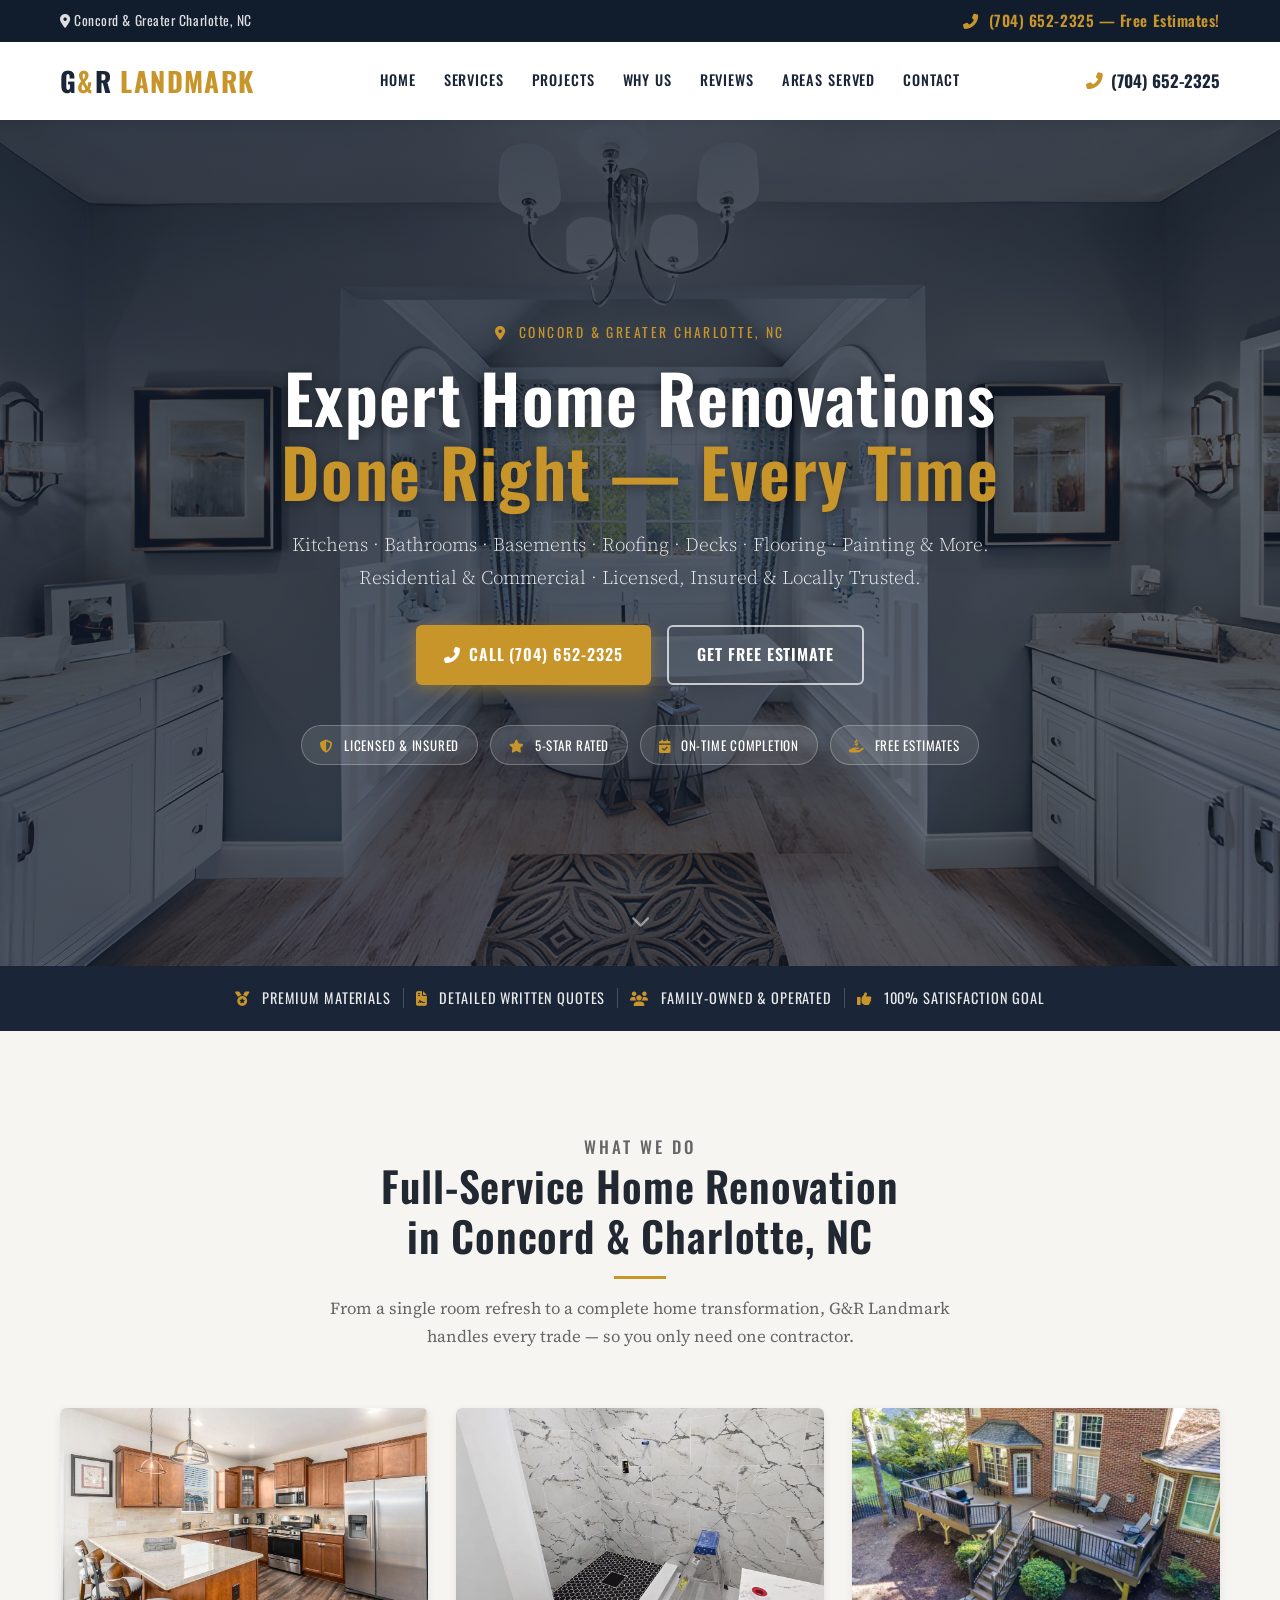
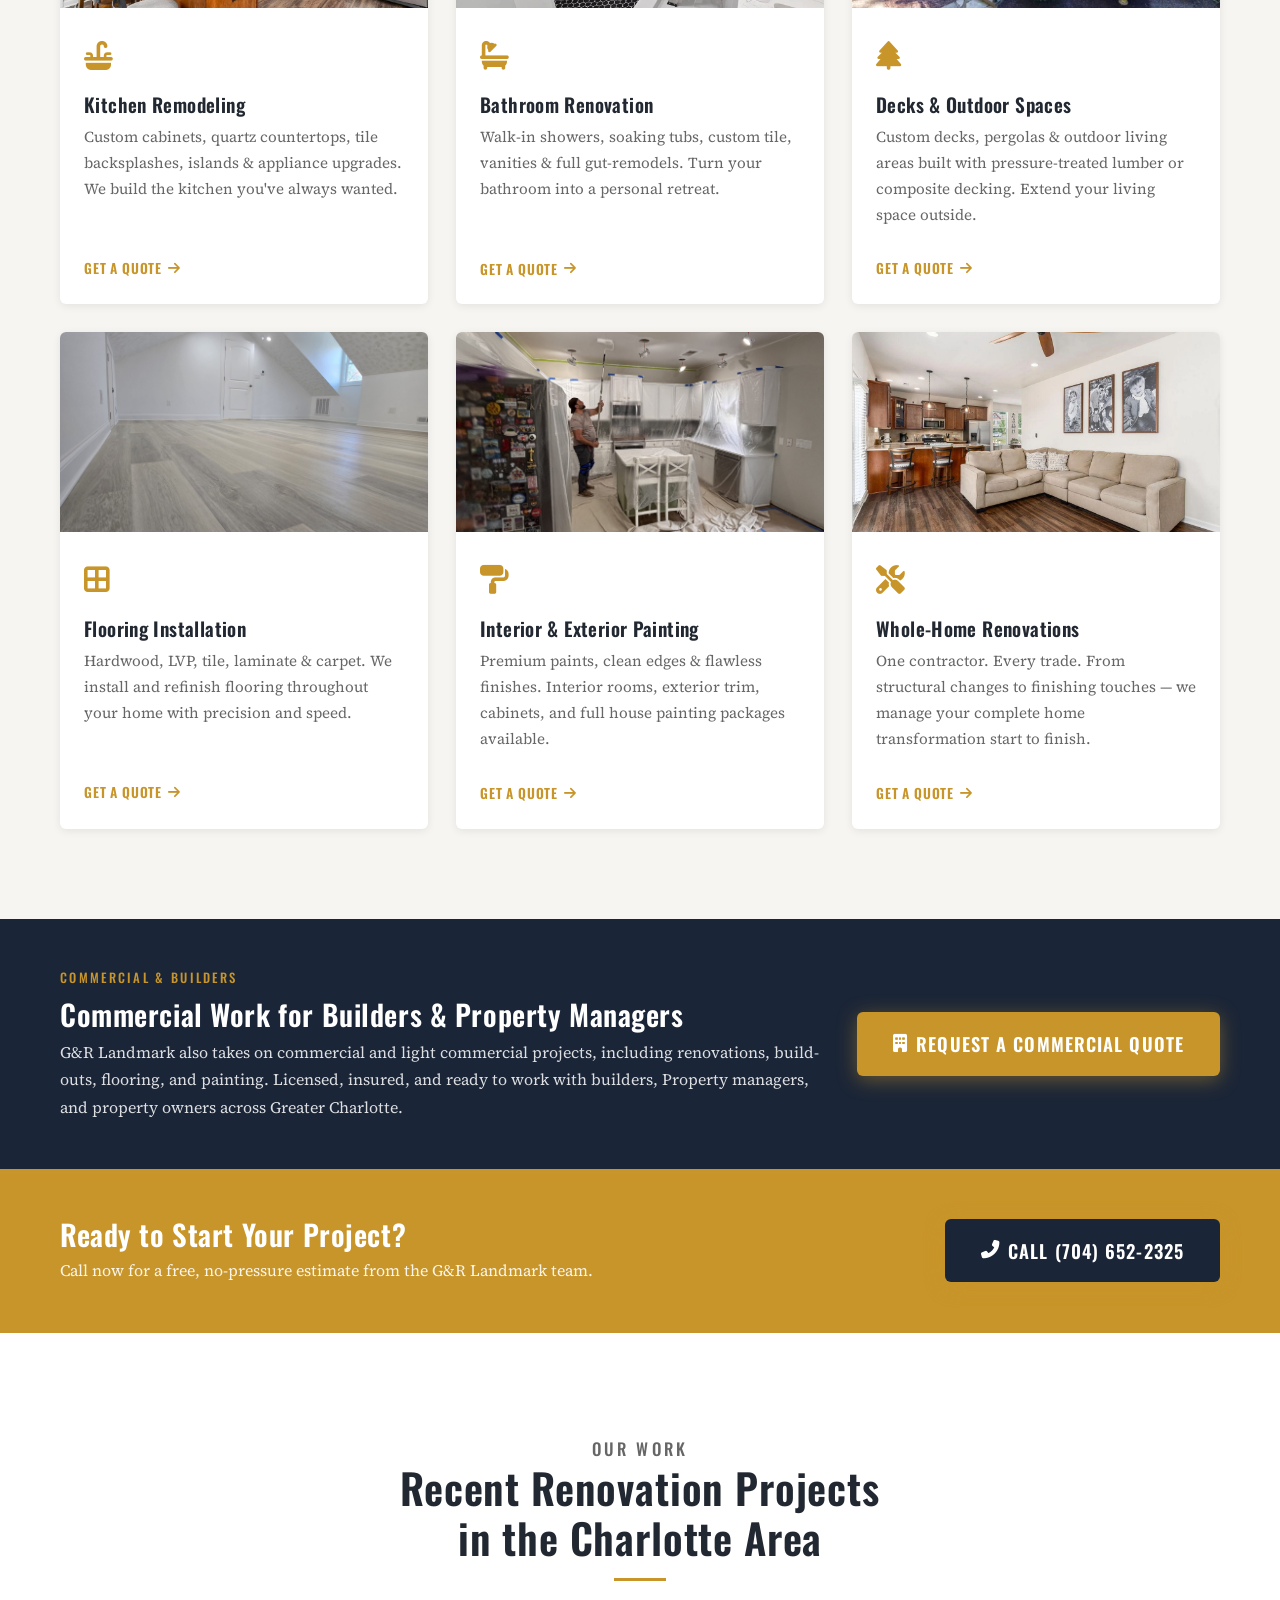
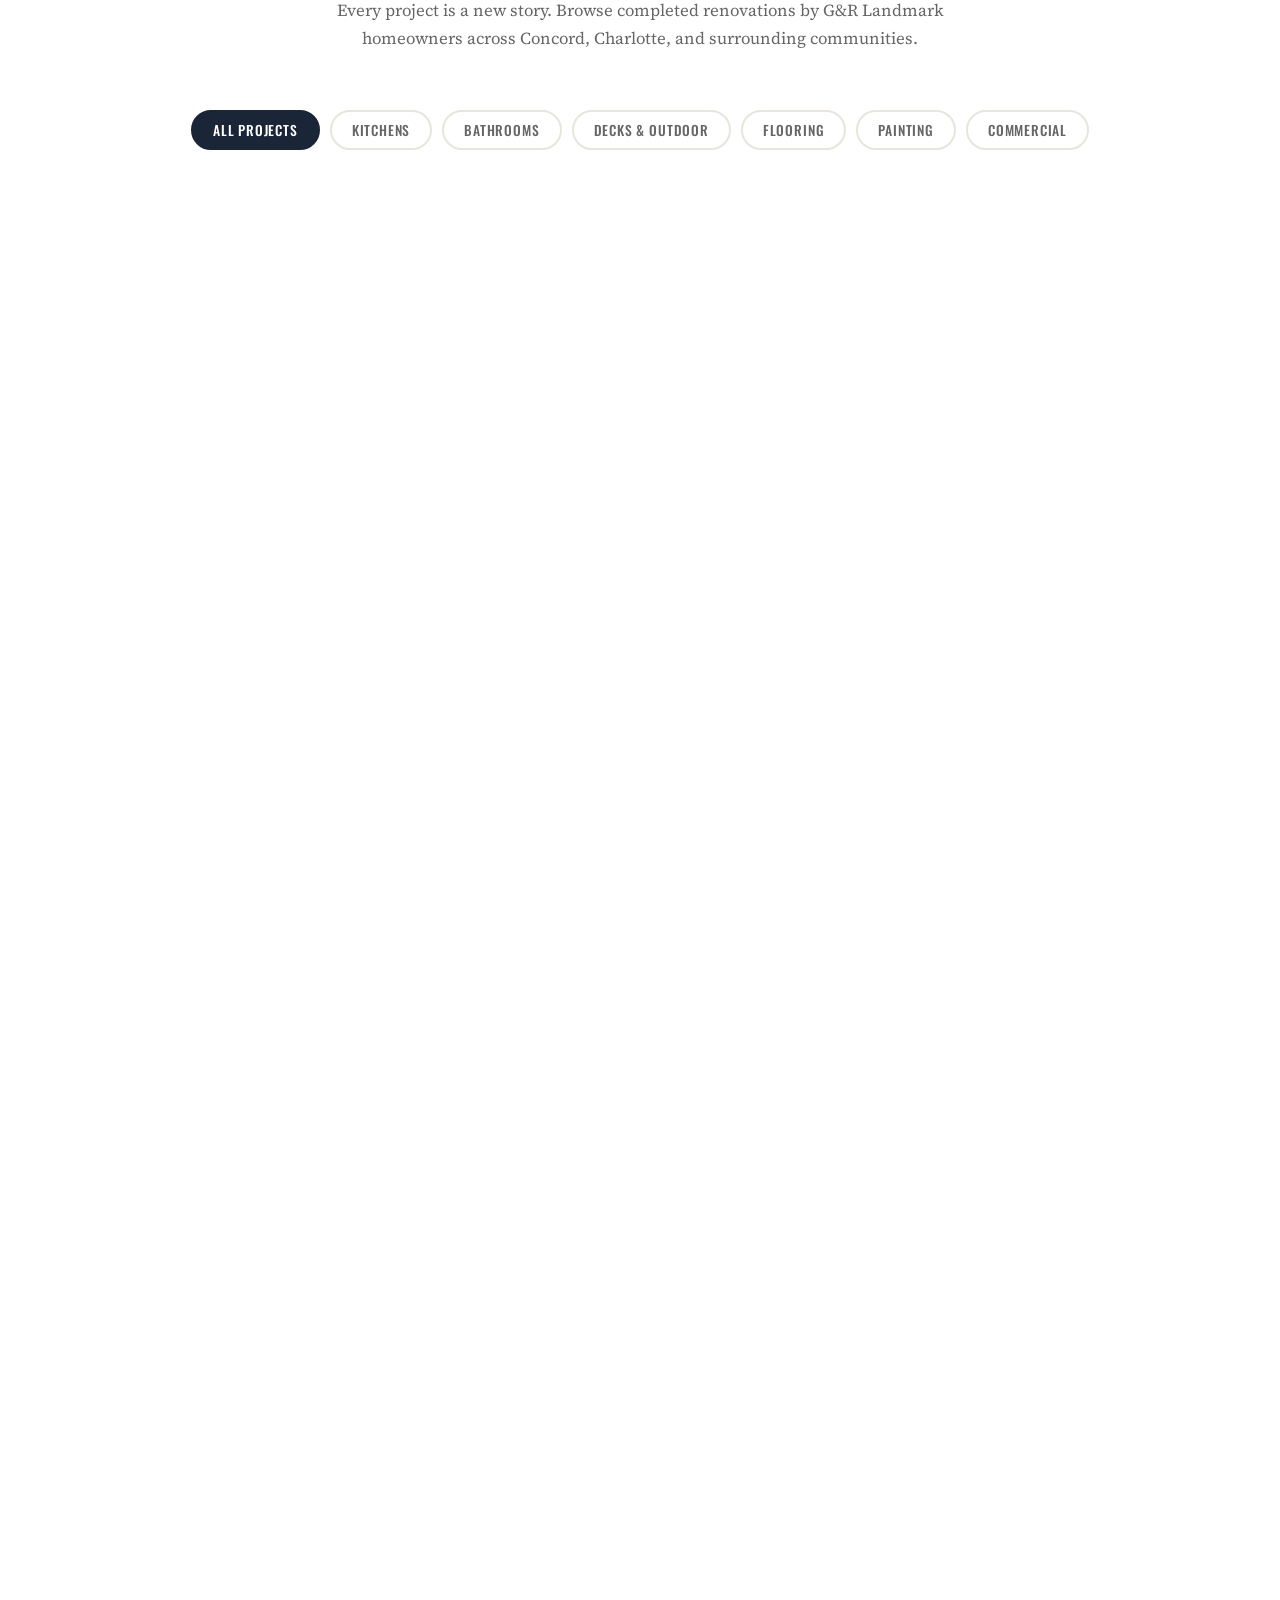
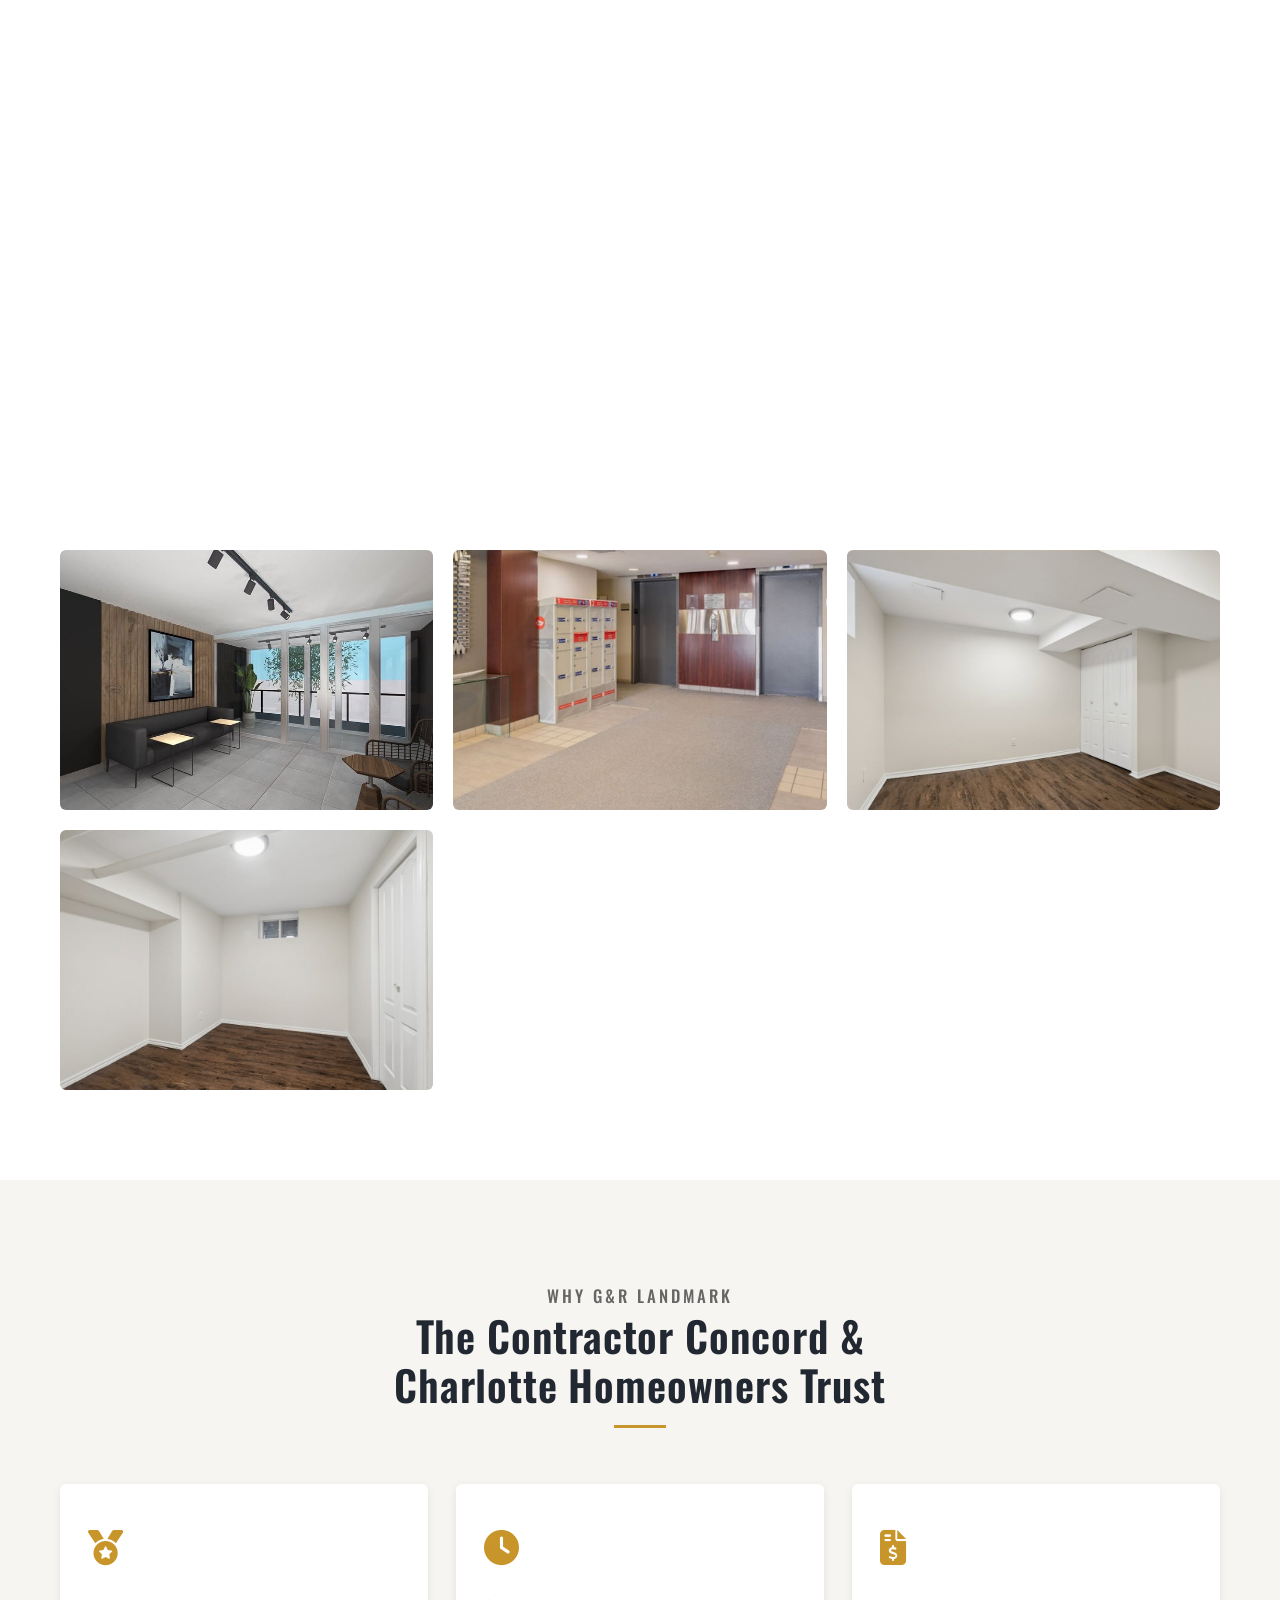
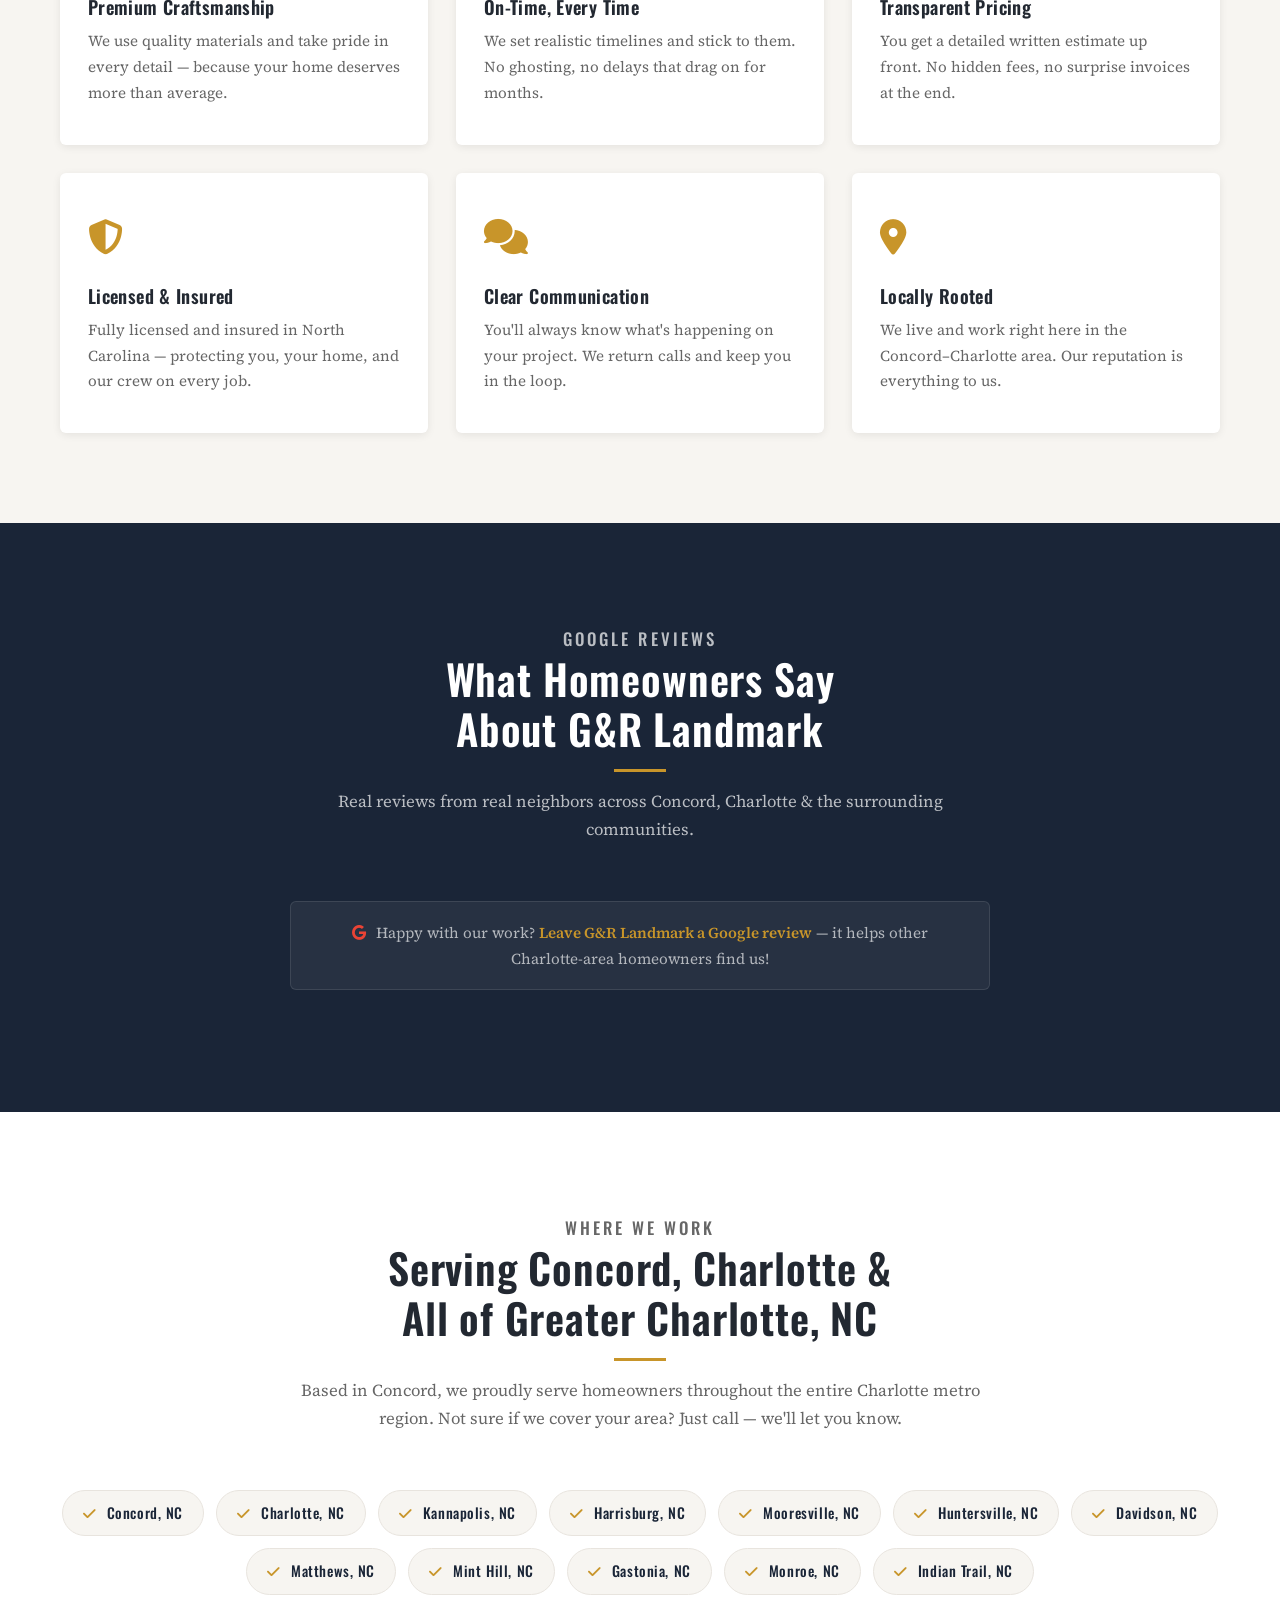
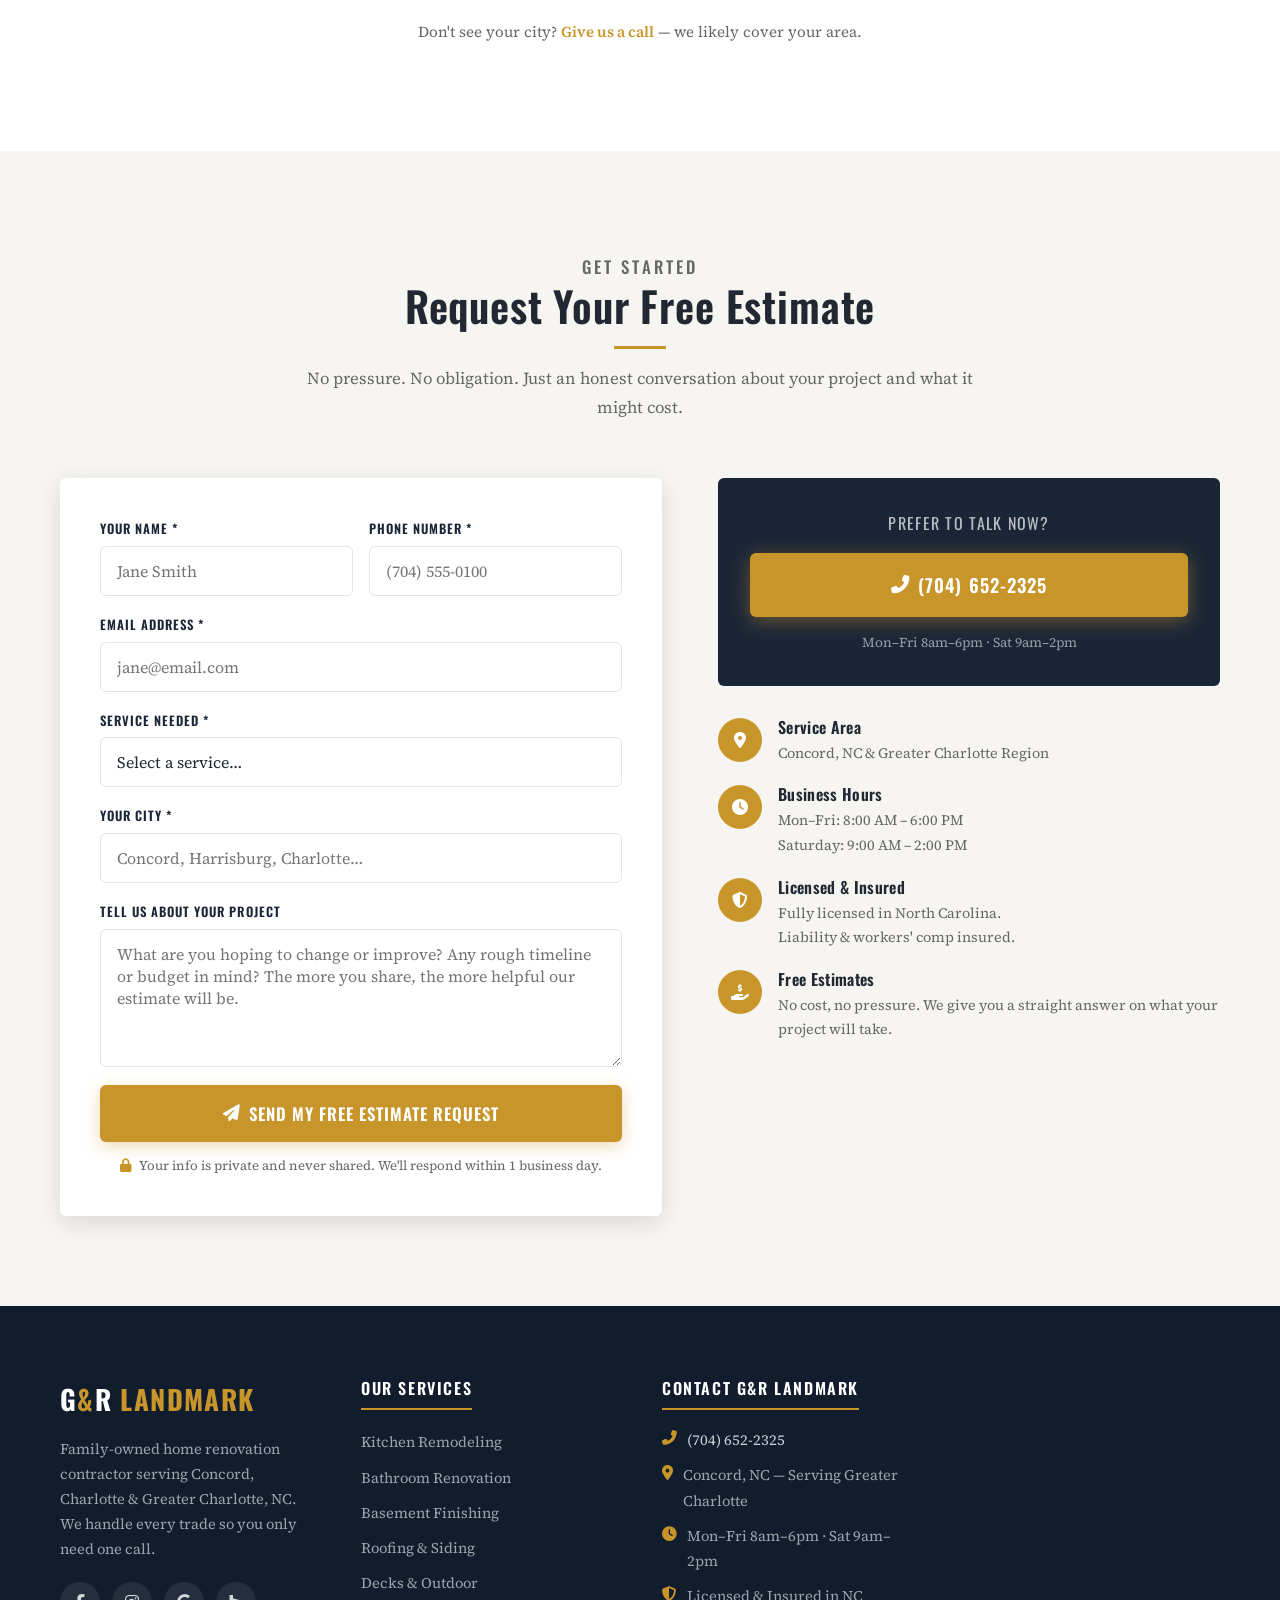
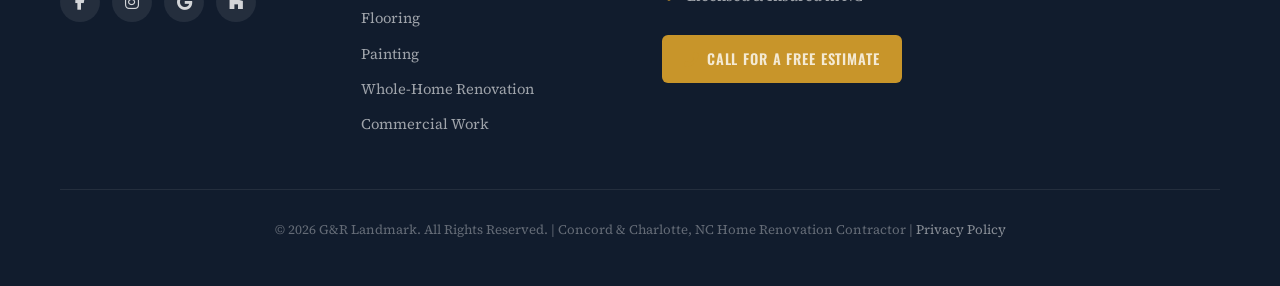
==== commit 788442a2: "Update description and headings for clarity" ====
--- a/index.html
+++ b/index.html
@@ -51,7 +51,7 @@
         "url": "https://gr-landmark.com",
         "logo": "https://gr-landmark.com/images/logo.png",
         "image": "https://gr-landmark.com/images/hero.jpg",
-        "description": "G&R Landmark provides professional home renovation services including kitchen remodeling, bathroom renovation, basement finishing, roofing, siding, decks, flooring, and painting across Concord and Greater Charlotte, NC, as well as commercial and light commercial work for builders and contractors.",
+        "description": "G&R Landmark provides professional home renovation services including kitchen remodeling, bathroom renovation, basement finishing, roofing, siding, decks, flooring, and painting across Concord and Greater Charlotte, NC, as well as commercial and light commercial work for builders and property managers.",
         "telephone": "+17046522325",
         "address": {
             "@type": "PostalAddress",
@@ -284,8 +284,8 @@
         <div class="container commercial-band-inner">
             <div>
                 <p class="section-label">Commercial &amp; Builders</p>
-                <h3>Commercial Work for Builders &amp; Contractors</h3>
-                <p>G&amp;R Landmark also takes on commercial and light commercial projects, including renovations, build-outs, flooring, and painting. Licensed, insured, and ready to work with builders, general contractors, and property owners across Greater Charlotte.</p>
+                <h3>Commercial Work for Builders &amp; Property Managers</h3>
+                <p>G&amp;R Landmark also takes on commercial and light commercial projects, including renovations, build-outs, flooring, and painting. Licensed, insured, and ready to work with builders, Property managers, and property owners across Greater Charlotte.</p>
             </div>
             <a href="#contact" class="btn btn-call-lg commercial-btn">
                 <i class="fas fa-building"></i> Request a Commercial Quote
